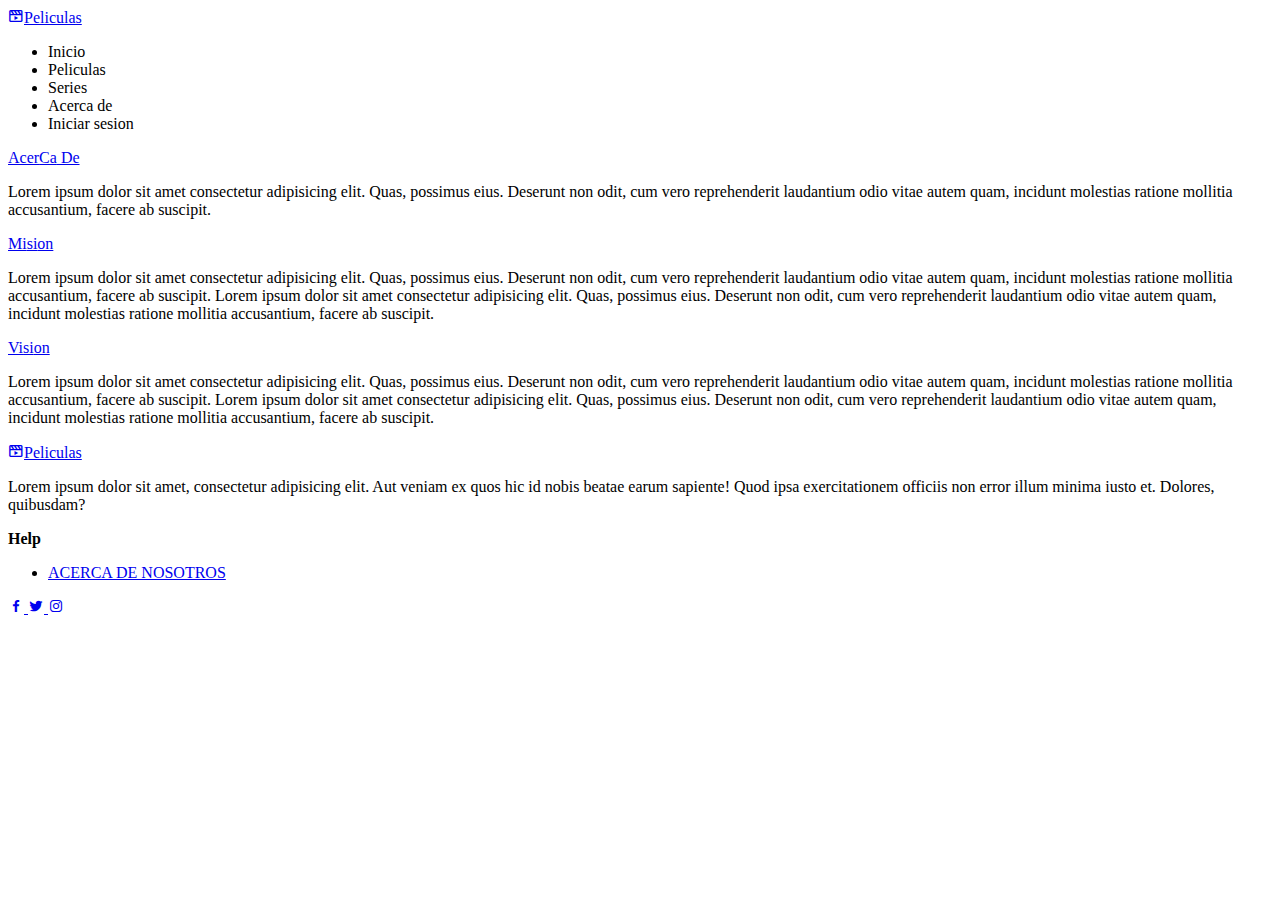
==== src/main/resources/templates/acercaDe.html @ 87432edc "Prueba" ====
<!DOCTYPE html>
<html lang="en" xmlns:th="http://www.thymeleaf.org" xmlns="http://www.w3.org/1999/xhtml">

<head>
    <meta charset="UTF-8">
    <meta http-equiv="X-UA-Compatible" content="IE=edge">
    <meta name="viewport" content="width=device-width, initial-scale=1.0">
    <title>
        Peliculas
    </title>
    <!-- GOOGLE FONTS -->
    <link rel="preconnect" href="https://fonts.gstatic.com">
    <link href="https://fonts.googleapis.com/css2?family=Cairo:wght@200;300;400;600;700;900&display=swap"
        rel="stylesheet">
    <!-- OWL CAROUSEL -->
    <link rel="stylesheet" href="https://cdnjs.cloudflare.com/ajax/libs/OwlCarousel2/2.3.4/assets/owl.carousel.min.css"
        integrity="sha512-tS3S5qG0BlhnQROyJXvNjeEM4UpMXHrQfTGmbQ1gKmelCxlSEBUaxhRBj/EFTzpbP4RVSrpEikbmdJobCvhE3g=="
        crossorigin="anonymous" />
    <!-- BOX ICONS -->
    <link href='https://unpkg.com/boxicons@2.0.7/css/boxicons.min.css' rel='stylesheet'>
    <!-- APP CSS -->
    <link rel="stylesheet" href="./css/grid.css">
    <link rel="stylesheet" href="./css/app.css">
    <link rel="stylesheet" href="./css/acercaDe.css">
</head>

<body>

    <!-- NAV -->
    <div class="nav-wrapper">
        <div class="container">
            <div class="nav">
                <a href="./index.html" class="logo">
                    <i class='bx bx-movie-play bx-tada main-color'></i>Pe<span class="main-color">lic</span>ulas
                </a>
                <ul class="nav-menu" id="nav-menu">
                    <li><a th:href="@{/}">Inicio</a></li>
                    <li><a th:href="@{/Peliculas}">Peliculas</a></li>
                    <li><a th:href="@{/series}">Series</a></li>
                    <li><a th:href="@{/acercaDe}">Acerca de</a></li>
                    <li>
                        <a th:href="@{/main}" class="btn btn-hover">
                            <span>Iniciar sesion</span>
                        </a>
                    </li>
                </ul>
                <!-- MOBILE MENU TOGGLE -->
                <div class="hamburger-menu" id="hamburger-menu">
                    <div class="hamburger"></div>
                </div>
            </div>
        </div>
    </div>
    <!-- END NAV -->
    <div>
        <div class="row">
            <div class="col-3 col-md-6 col-sm-6">
                <div class="content">
                    <a href="#" class="logo">
                        </i>Acer<span class="main-color">Ca</span> De
                    </a>
                    <p>
                        Lorem ipsum dolor sit amet consectetur adipisicing elit. Quas, possimus eius. Deserunt
                        non odit, cum vero reprehenderit laudantium odio vitae autem quam, incidunt molestias
                        ratione mollitia accusantium, facere ab suscipit.</p>

                </div>
            </div>
            <div class="col-3 col-md-6 col-sm-6 col-left">
                <div class="content">
                    <a href="#" class="logo">
                        </i>Mi<span class="main-color">si</span>on
                    </a>
                    <p>Lorem ipsum dolor sit amet consectetur adipisicing elit. Quas, possimus eius. Deserunt
                        non odit, cum vero reprehenderit laudantium odio vitae autem quam, incidunt molestias
                        ratione mollitia accusantium, facere ab suscipit.
                        Lorem ipsum dolor sit amet consectetur adipisicing elit. Quas, possimus eius. Deserunt
                        non odit, cum vero reprehenderit laudantium odio vitae autem quam, incidunt molestias
                        ratione mollitia accusantium, facere ab suscipit.</p>
                </div>
            </div>
            <div class="col-3 col-md-6 col-sm-6">
                <div class="content">
                    <a href="#" class="logo">
                        </i>Vi<span class="main-color">si</span>on
                    </a>
                    <p>Lorem ipsum dolor sit amet consectetur adipisicing elit. Quas, possimus eius. Deserunt
                        non odit, cum vero reprehenderit laudantium odio vitae autem quam, incidunt molestias
                        ratione mollitia accusantium, facere ab suscipit.
                        Lorem ipsum dolor sit amet consectetur adipisicing elit. Quas, possimus eius. Deserunt
                        non odit, cum vero reprehenderit laudantium odio vitae autem quam, incidunt molestias
                        ratione mollitia accusantium, facere ab suscipit.</p>
                </div>
            </div>
        </div>
    </div>

    <!-- FOOTER SECTION -->
    <footer class="section">
        <div class="container">
            <div class="row">
                <div class="col-4 col-md-6 col-sm-12">
                    <div class="content">
                        <a href="#" class="logo">
                            <i class='bx bx-movie-play bx-tada main-color'></i>Pe<span class="main-color">lic</span>ulas
                        </a>
                        <p>
                            Lorem ipsum dolor sit amet, consectetur adipisicing elit. Aut veniam ex quos hic id nobis
                            beatae earum sapiente! Quod ipsa exercitationem officiis non error illum minima iusto et.
                            Dolores, quibusdam?
                        </p>
                    </div>
                </div>
                <div class="col-8 col-md-6 col-sm-12">
                    <div class="row">
                        <div class="col-3 col-md-6 col-sm-6">
                            <div class="content">
                                <p><b>Help</b></p>
                                <ul class="footer-menu">
                                    <li><a href="/acercaDe.html">ACERCA DE NOSOTROS</a></li>
                                </ul>
                            </div>
                        </div>
                        <div class="social-list">
                            <a href="#" class="social-item">
                                <i class="bx bxl-facebook"></i>
                            </a>
                            <a href="#" class="social-item">
                                <i class="bx bxl-twitter"></i>
                            </a>
                            <a href="#" class="social-item">
                                <i class="bx bxl-instagram"></i>
                            </a>
                        </div>
                    </div>
                </div>
            </div>
        </div>
    </footer>
    <!-- END FOOTER SECTION -->

</html>
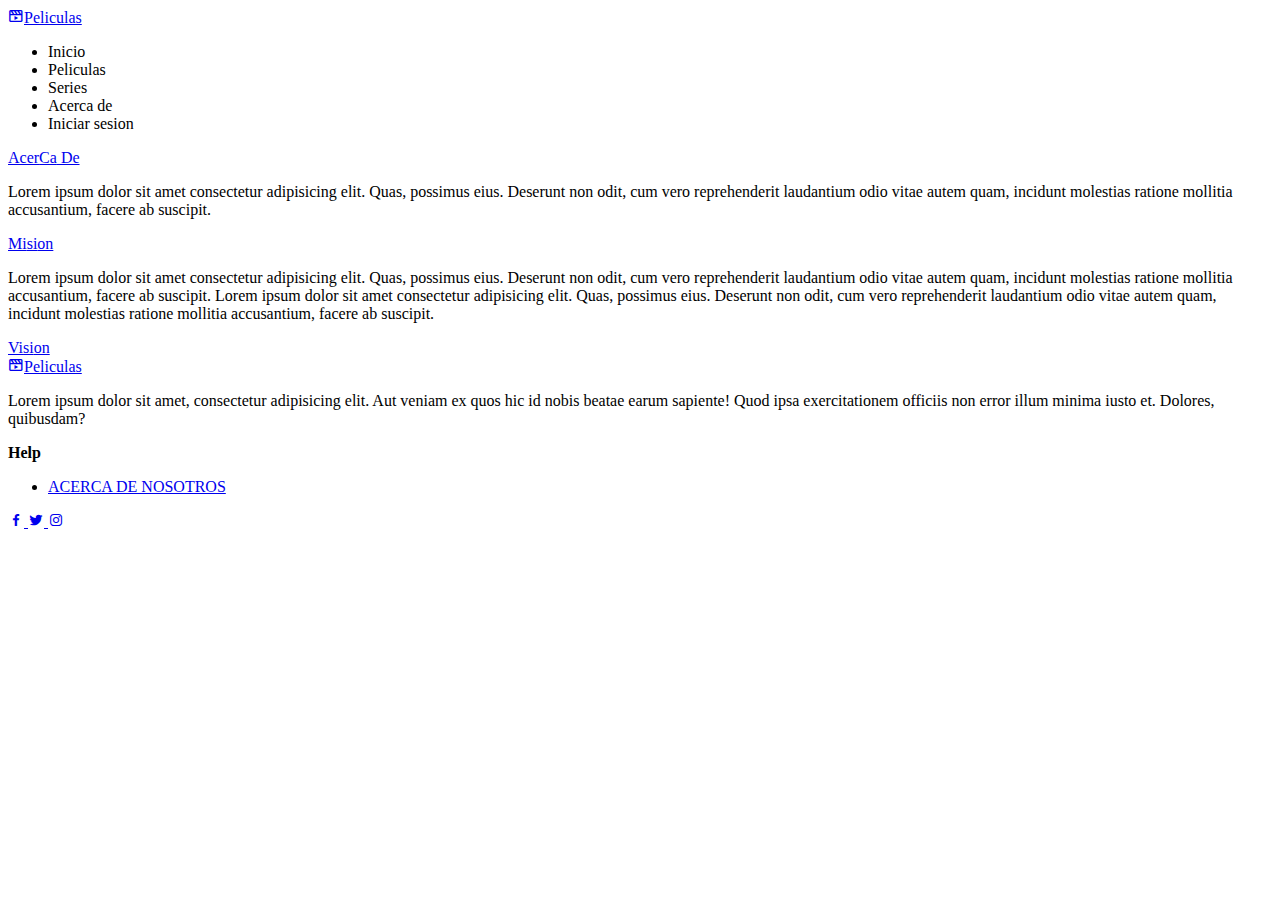
==== commit 58d53bb8: "PruebaGerakun" ====
--- a/src/main/resources/templates/acercaDe.html
+++ b/src/main/resources/templates/acercaDe.html
@@ -84,12 +84,7 @@
                     <a href="#" class="logo">
                         </i>Vi<span class="main-color">si</span>on
                     </a>
-                    <p>Lorem ipsum dolor sit amet consectetur adipisicing elit. Quas, possimus eius. Deserunt
-                        non odit, cum vero reprehenderit laudantium odio vitae autem quam, incidunt molestias
-                        ratione mollitia accusantium, facere ab suscipit.
-                        Lorem ipsum dolor sit amet consectetur adipisicing elit. Quas, possimus eius. Deserunt
-                        non odit, cum vero reprehenderit laudantium odio vitae autem quam, incidunt molestias
-                        ratione mollitia accusantium, facere ab suscipit.</p>
+                 
                 </div>
             </div>
         </div>
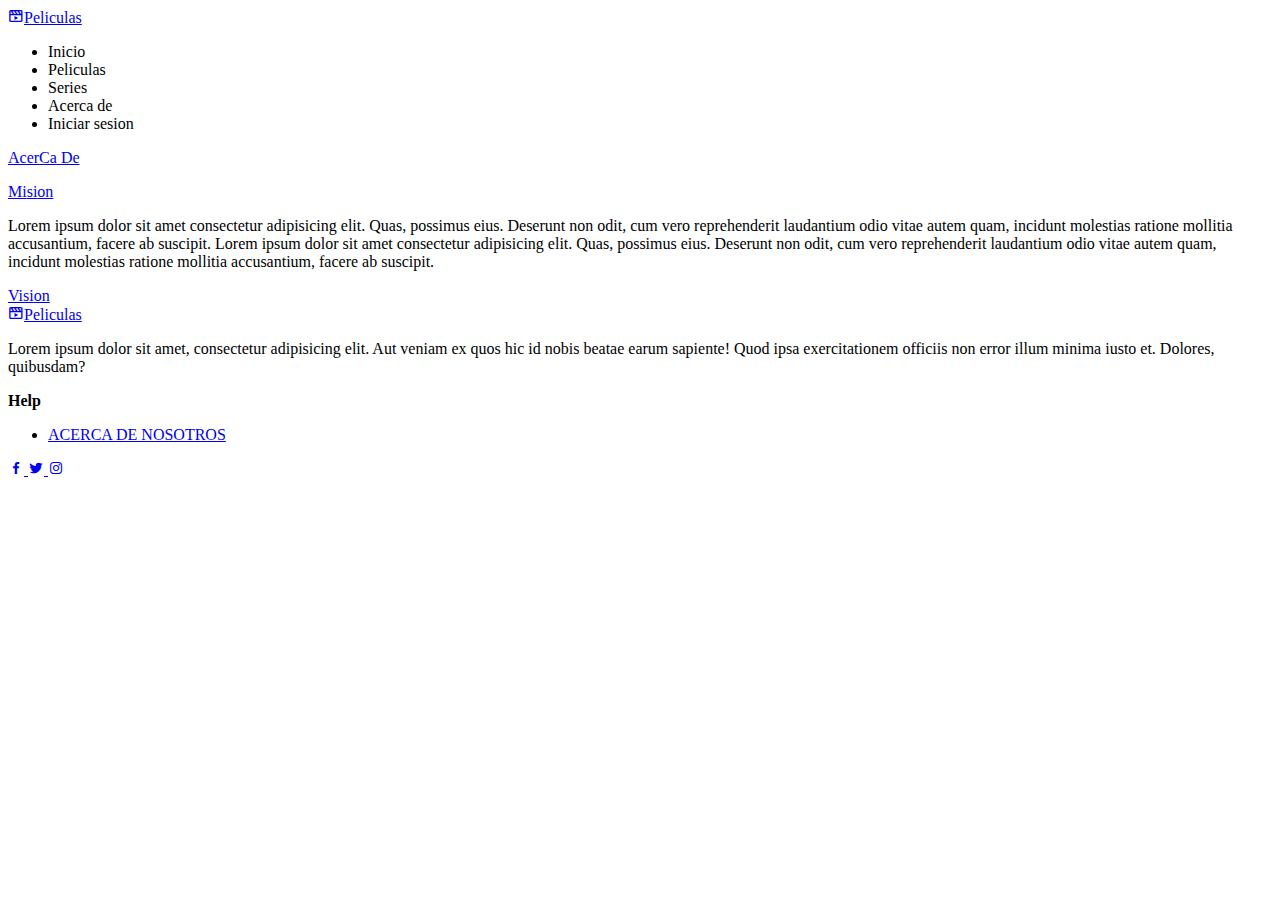
==== commit fe6a98cf: "GerakunDesde su rama" ====
--- a/src/main/resources/templates/acercaDe.html
+++ b/src/main/resources/templates/acercaDe.html
@@ -60,10 +60,7 @@
                         </i>Acer<span class="main-color">Ca</span> De
                     </a>
                     <p>
-                        Lorem ipsum dolor sit amet consectetur adipisicing elit. Quas, possimus eius. Deserunt
-                        non odit, cum vero reprehenderit laudantium odio vitae autem quam, incidunt molestias
-                        ratione mollitia accusantium, facere ab suscipit.</p>
-
+                    
                 </div>
             </div>
             <div class="col-3 col-md-6 col-sm-6 col-left">
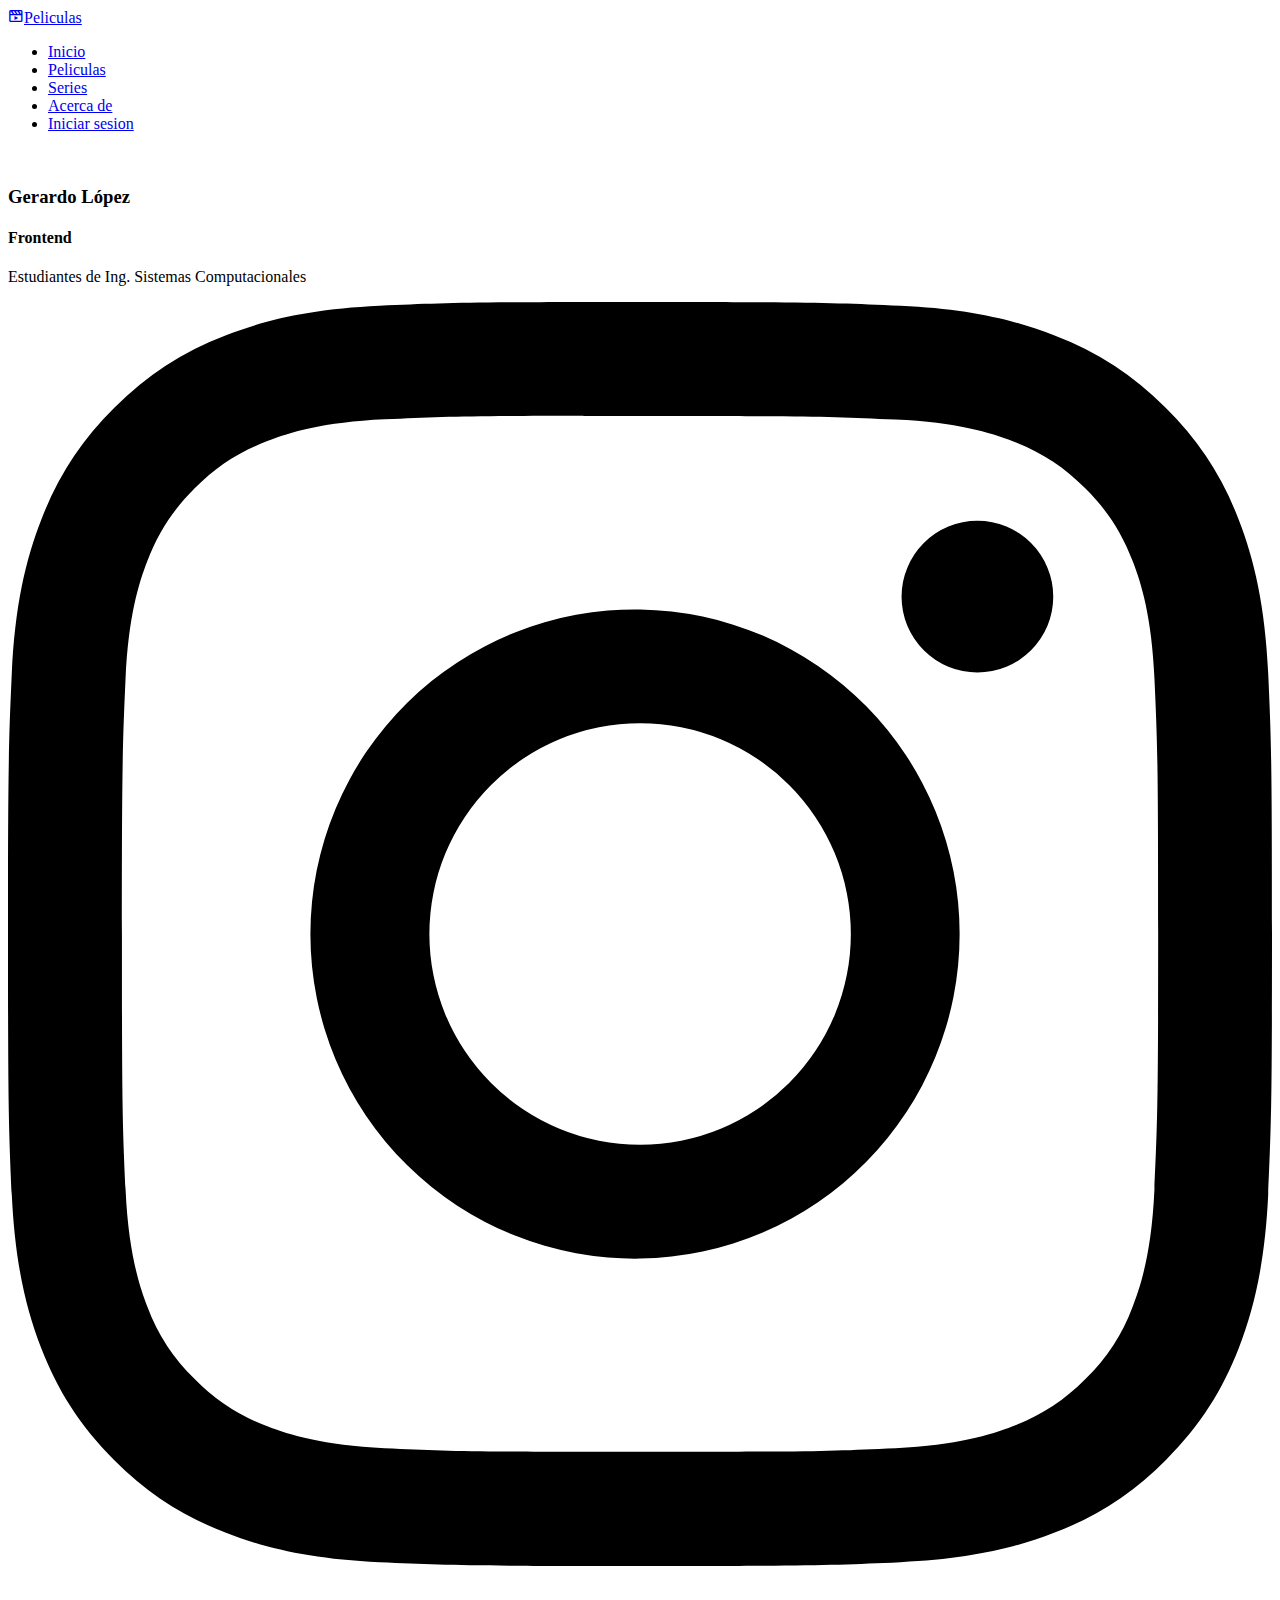
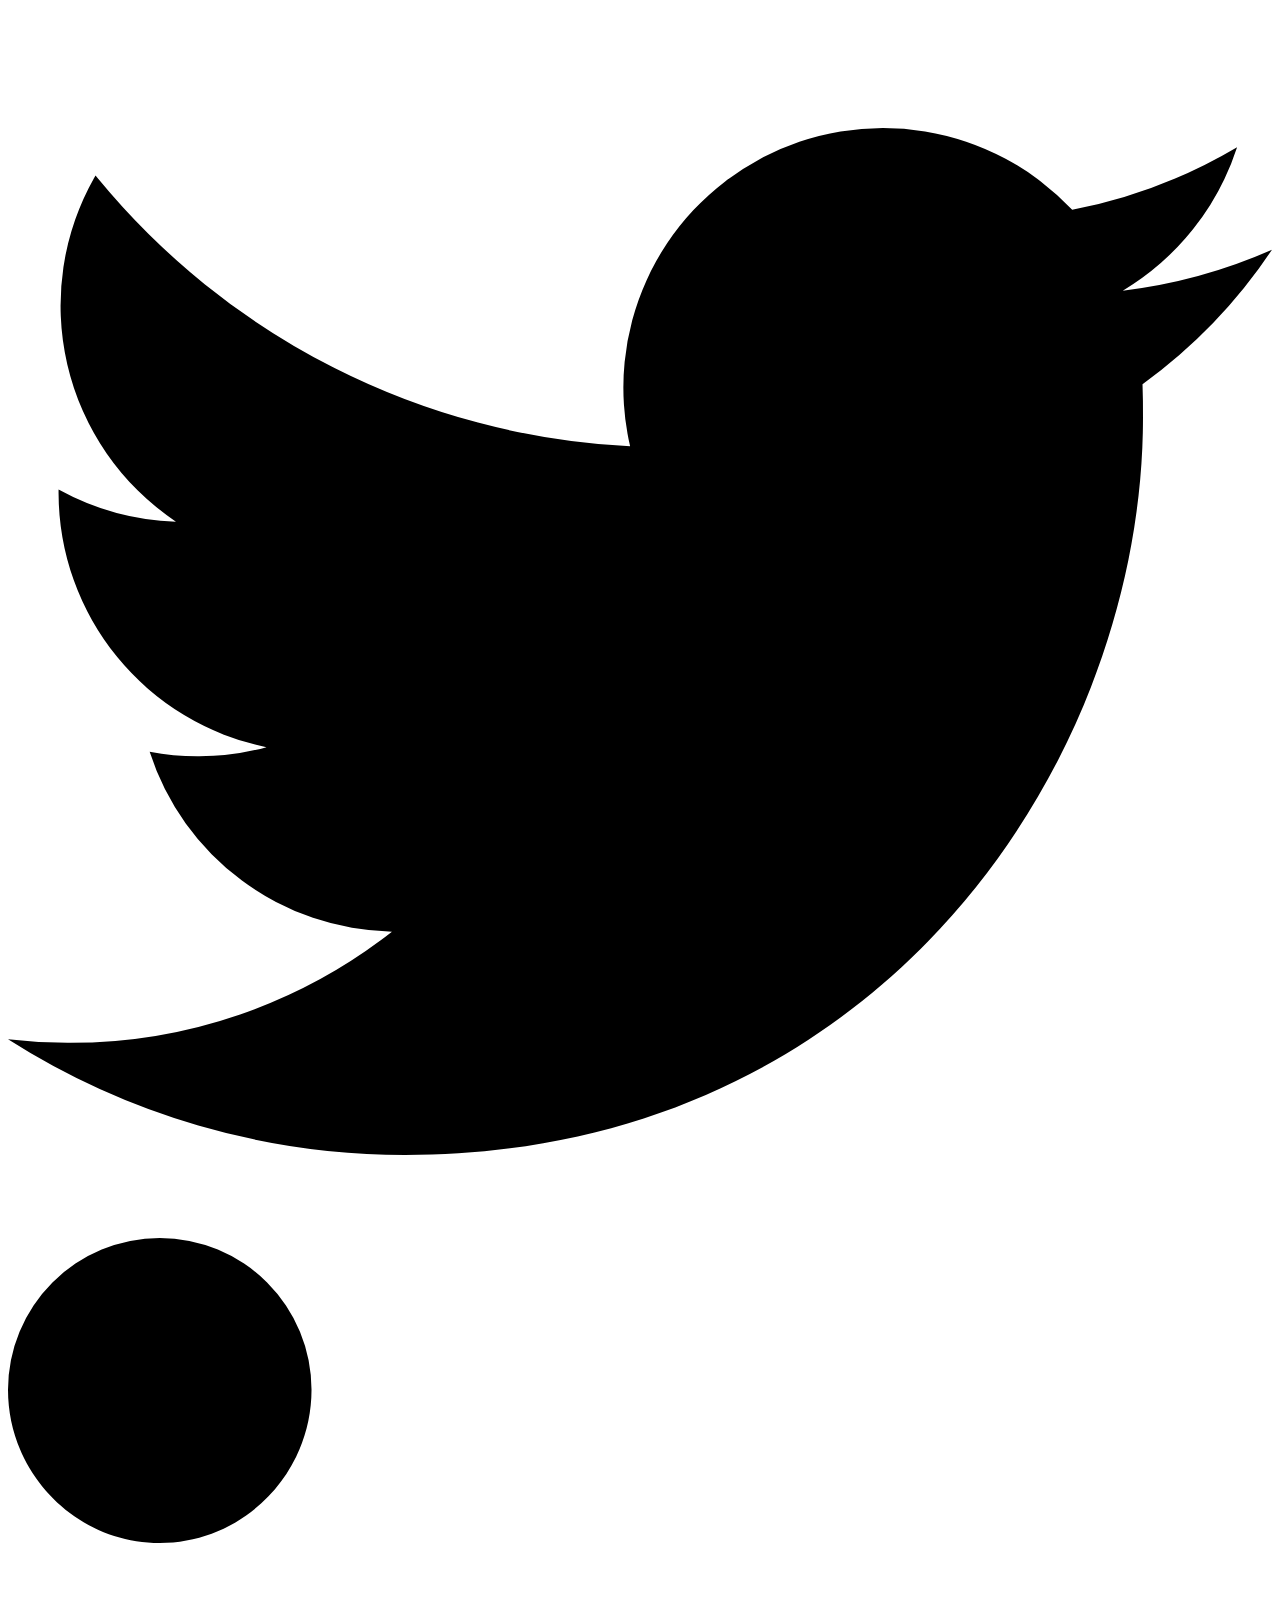
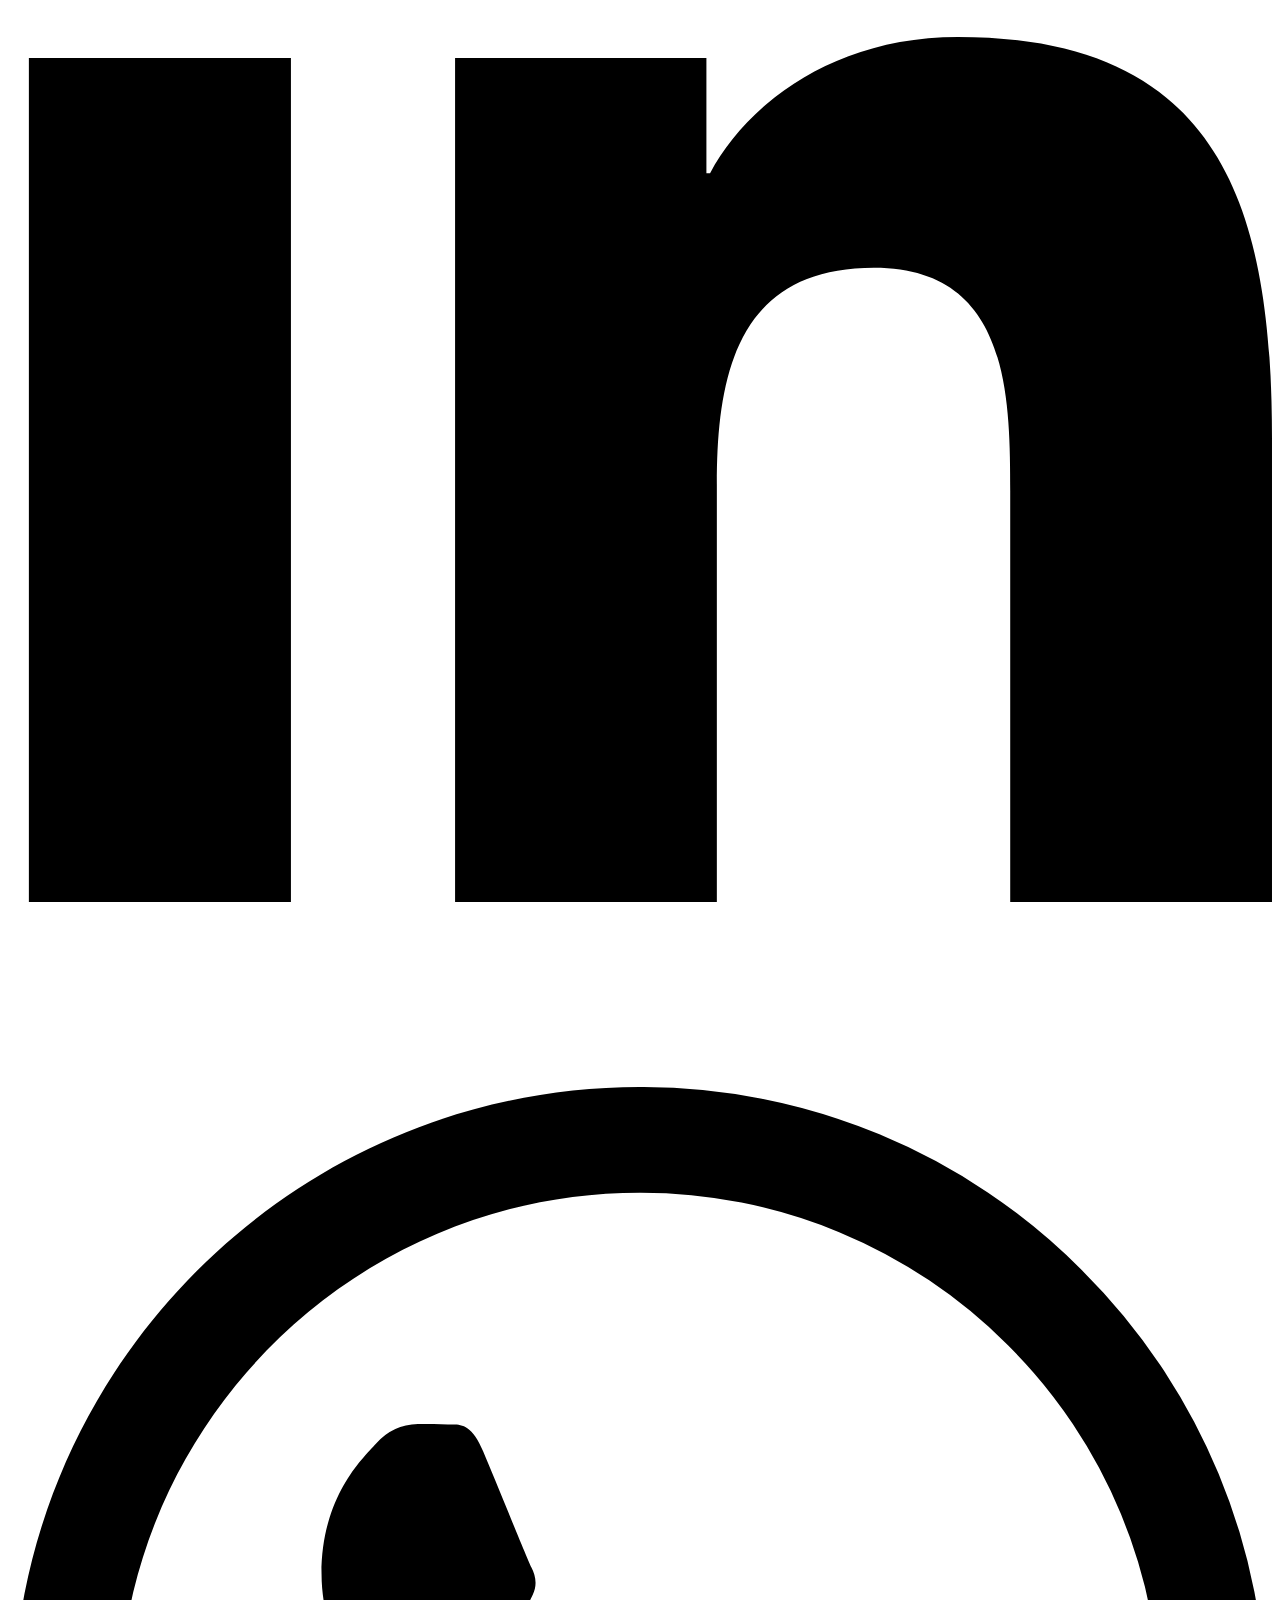
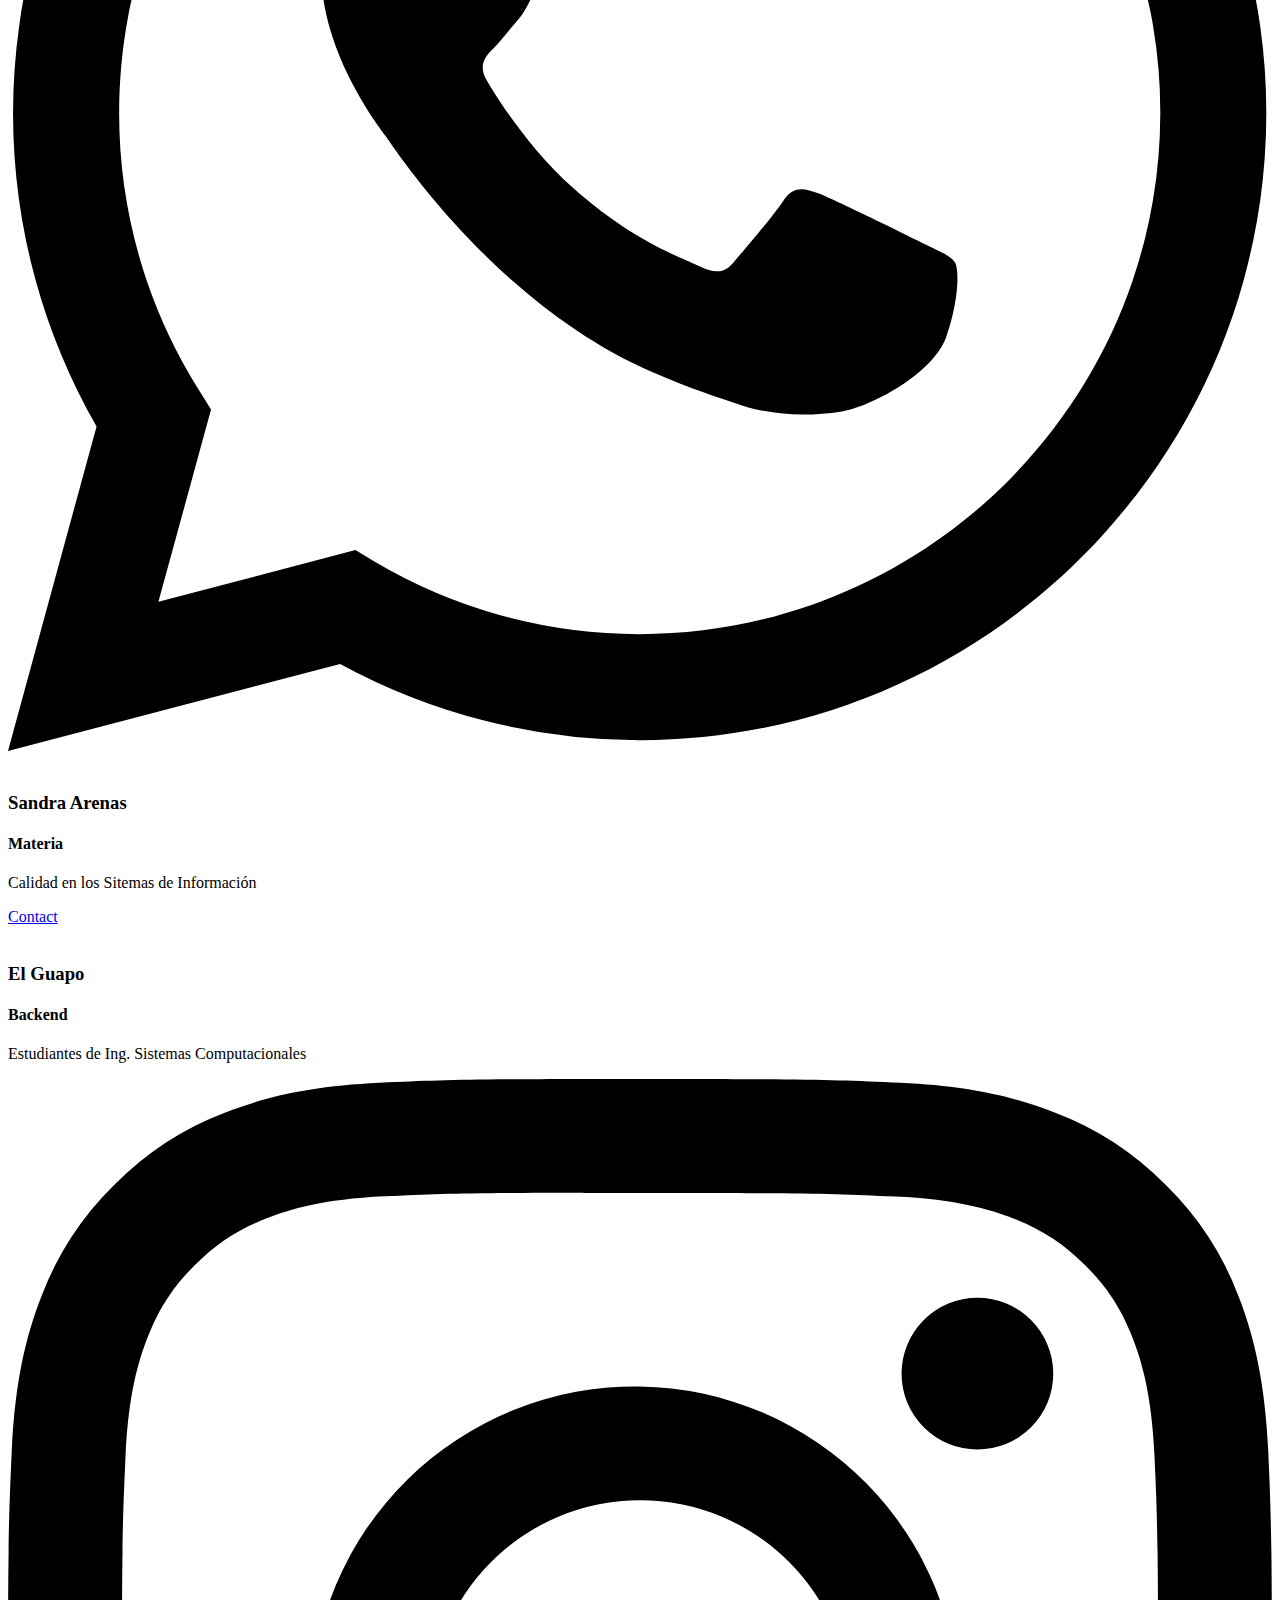
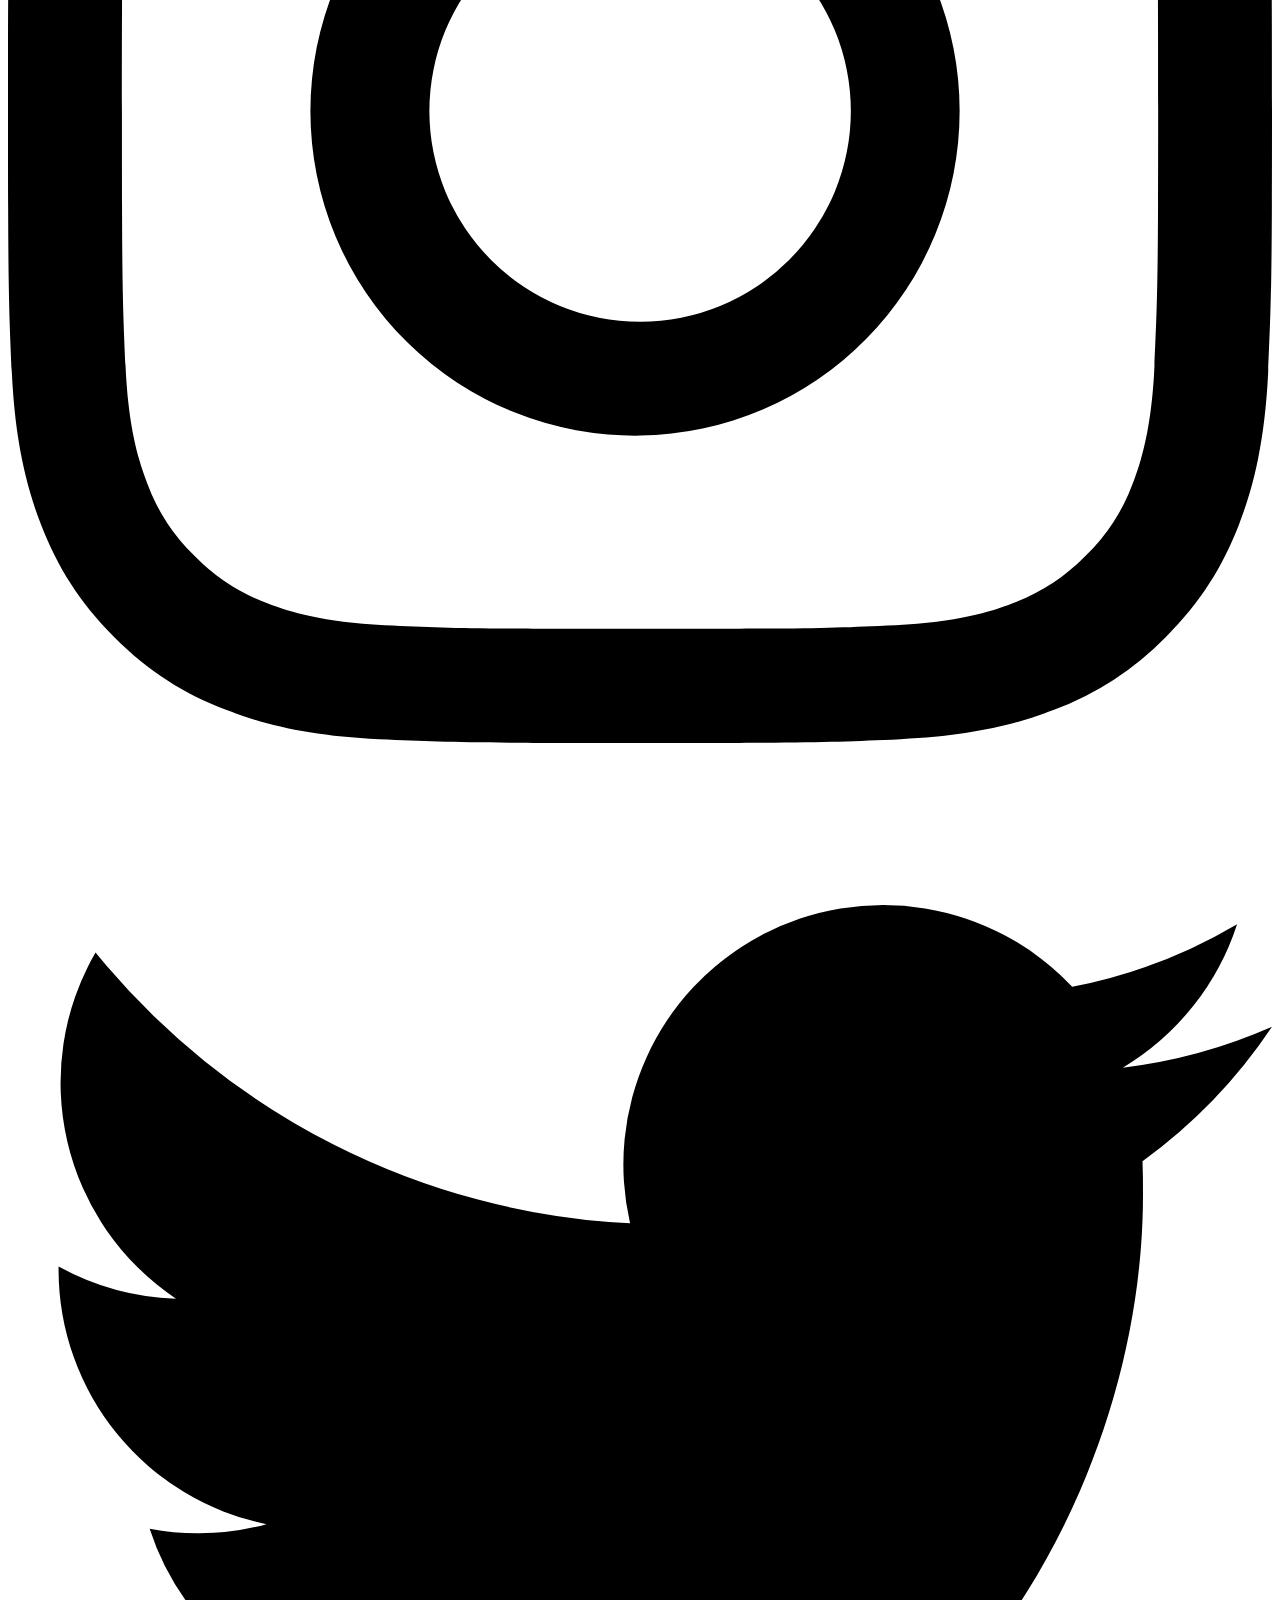
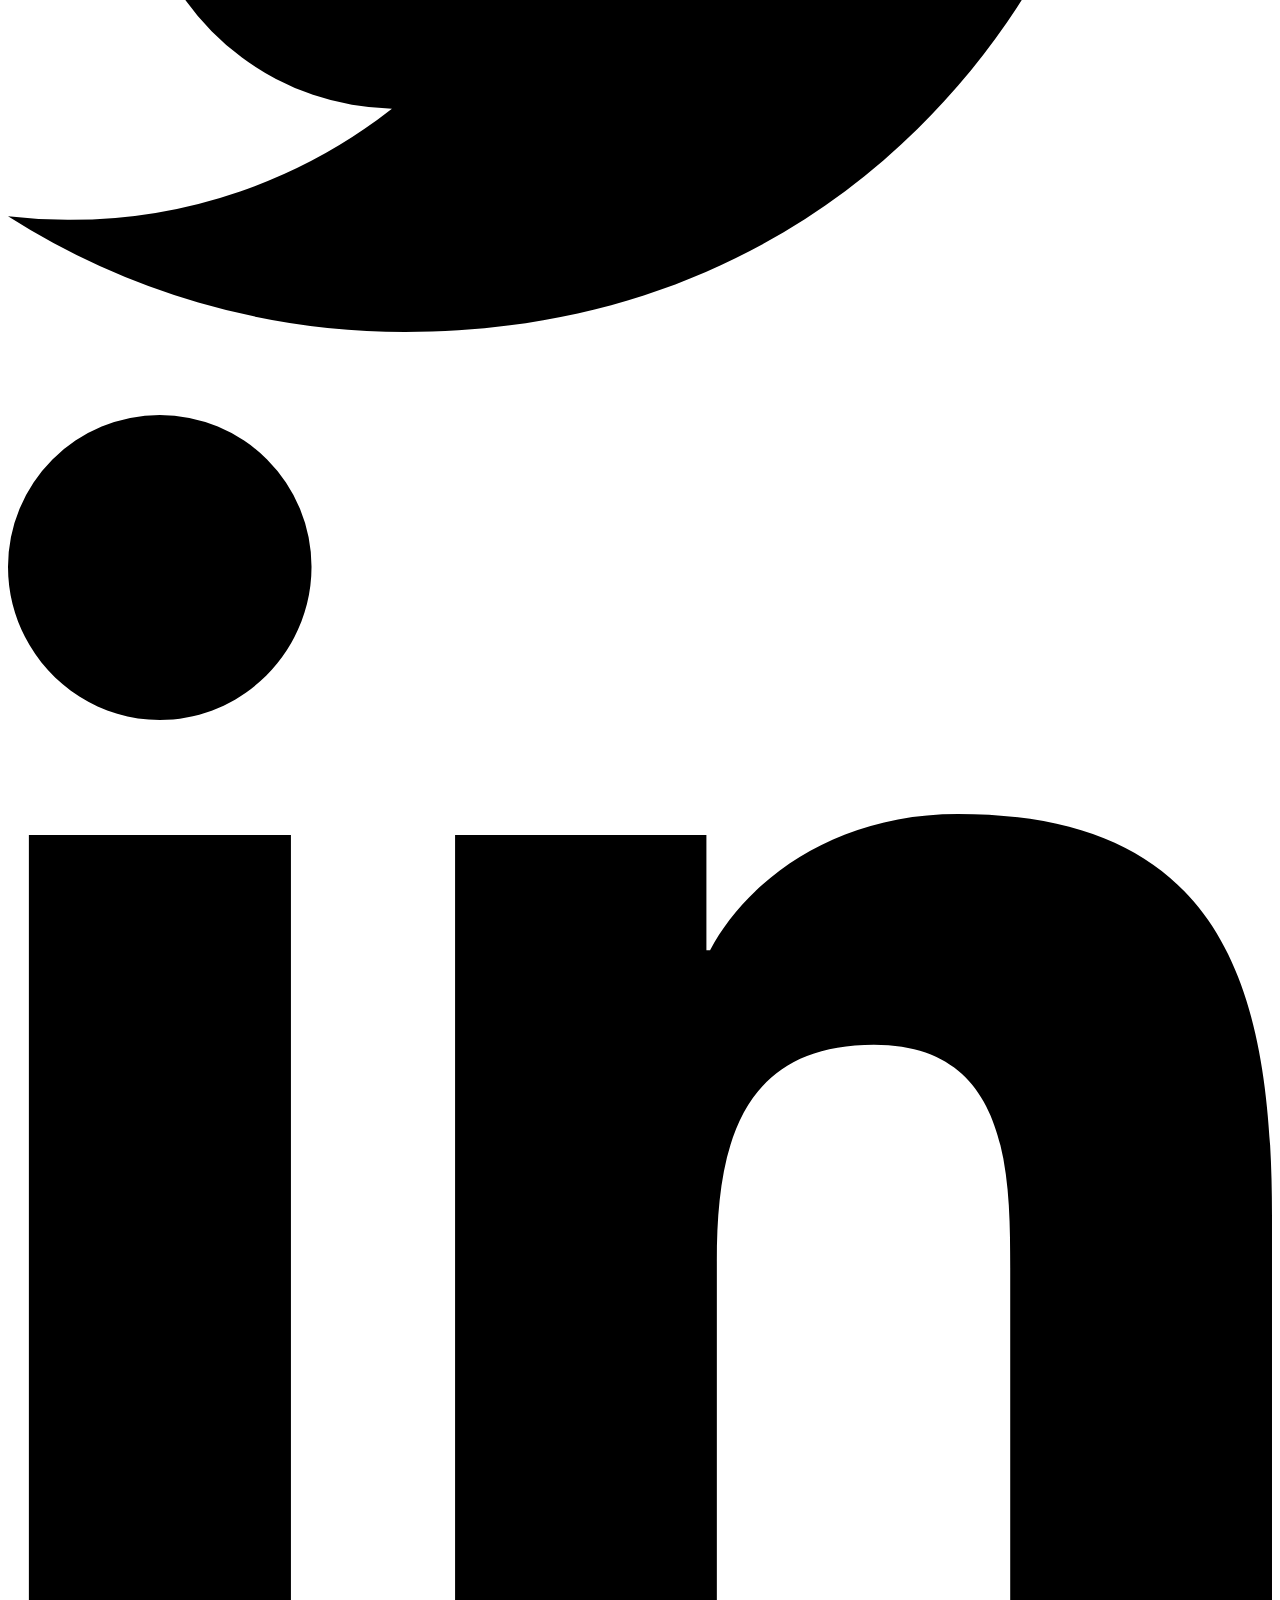
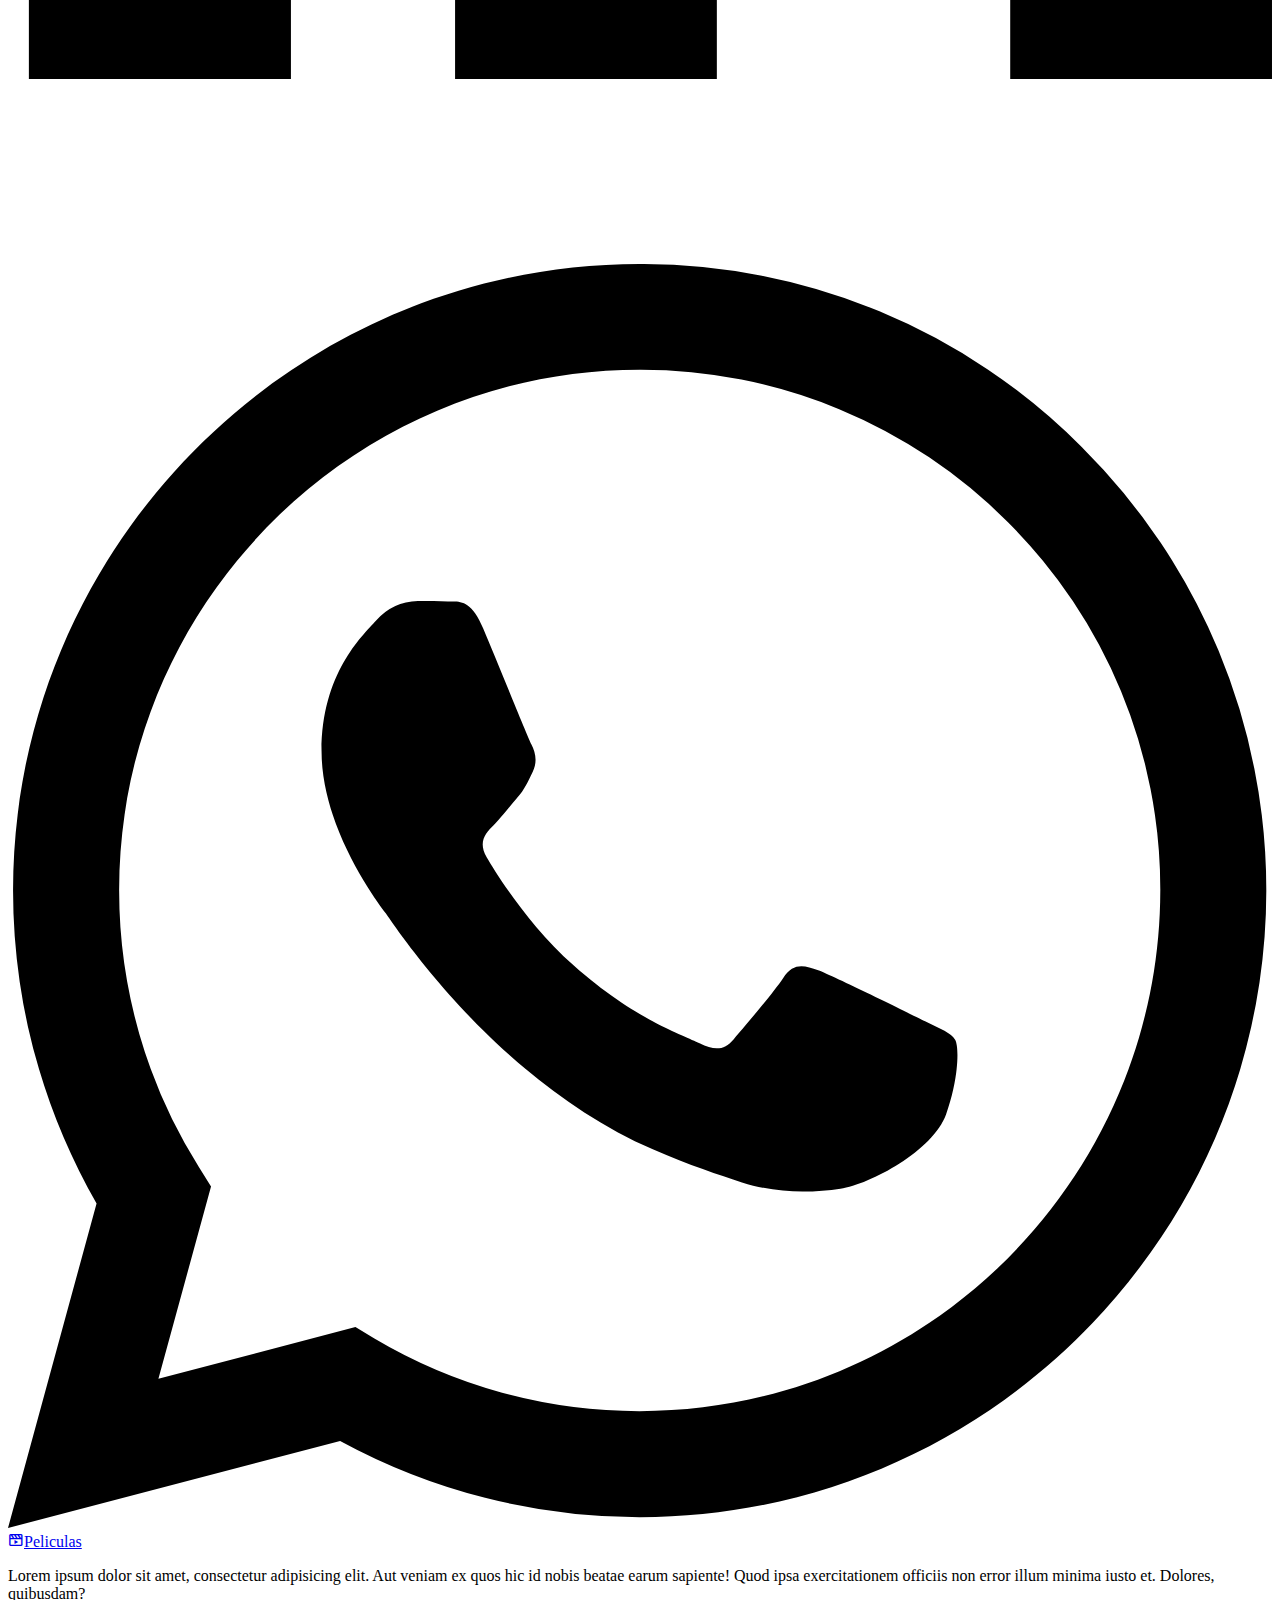
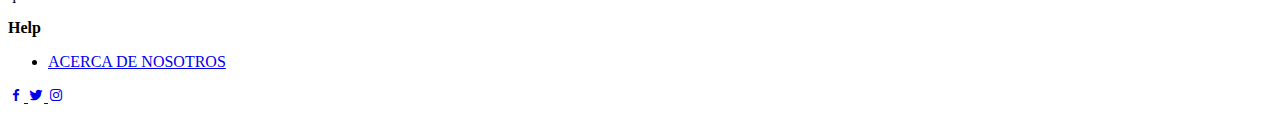
==== commit 70f2fe94: "Gerakun su rama" ====
--- a/src/main/resources/templates/acercaDe.html
+++ b/src/main/resources/templates/acercaDe.html
@@ -1,5 +1,5 @@
 <!DOCTYPE html>
-<html lang="en" xmlns:th="http://www.thymeleaf.org" xmlns="http://www.w3.org/1999/xhtml">
+<html lang="en">
 
 <head>
     <meta charset="UTF-8">
@@ -18,6 +18,7 @@
         crossorigin="anonymous" />
     <!-- BOX ICONS -->
     <link href='https://unpkg.com/boxicons@2.0.7/css/boxicons.min.css' rel='stylesheet'>
+    <link href="https://fonts.googleapis.com/css2?family=Baloo+2:wght@400;500;600;700;800&display=swap" rel="stylesheet">
     <!-- APP CSS -->
     <link rel="stylesheet" href="./css/grid.css">
     <link rel="stylesheet" href="./css/app.css">
@@ -34,12 +35,12 @@
                     <i class='bx bx-movie-play bx-tada main-color'></i>Pe<span class="main-color">lic</span>ulas
                 </a>
                 <ul class="nav-menu" id="nav-menu">
-                    <li><a th:href="@{/}">Inicio</a></li>
-                    <li><a th:href="@{/Peliculas}">Peliculas</a></li>
-                    <li><a th:href="@{/series}">Series</a></li>
-                    <li><a th:href="@{/acercaDe}">Acerca de</a></li>
+                    <li><a href="./index.html">Inicio</a></li>
+                    <li><a href="./Peliculas.html">Peliculas</a></li>
+                    <li><a href="./series.html">Series</a></li>
+                    <li><a href="#">Acerca de</a></li>
                     <li>
-                        <a th:href="@{/main}" class="btn btn-hover">
+                        <a href="./main.html" class="btn btn-hover">
                             <span>Iniciar sesion</span>
                         </a>
                     </li>
@@ -51,41 +52,101 @@
             </div>
         </div>
     </div>
+
+    
     <!-- END NAV -->
-    <div>
+    
+
+    
+    <div >
         <div class="row">
-            <div class="col-3 col-md-6 col-sm-6">
-                <div class="content">
-                    <a href="#" class="logo">
-                        </i>Acer<span class="main-color">Ca</span> De
+            <div class="card">
+                <div class="head">
+                    <div class="circle"></div>
+                    <div class="img">
+                        <img src="./images/IMG_0007.JPG" alt="">
+                    </div>
+                </div>
+        
+                <div class="description">
+                    <h3>Gerardo López</h3>
+                    <h4>Frontend</h4>
+                    <p>Estudiantes de Ing. Sistemas Computacionales</p>
+                </div>
+        
+                <div class="cadd">
+                    <a class="socialContainer containerOne" href="#">
+                      <svg viewBox="0 0 16 16" class="socialSvg instagramSvg"> <path d="M8 0C5.829 0 5.556.01 4.703.048 3.85.088 3.269.222 2.76.42a3.917 3.917 0 0 0-1.417.923A3.927 3.927 0 0 0 .42 2.76C.222 3.268.087 3.85.048 4.7.01 5.555 0 5.827 0 8.001c0 2.172.01 2.444.048 3.297.04.852.174 1.433.372 1.942.205.526.478.972.923 1.417.444.445.89.719 1.416.923.51.198 1.09.333 1.942.372C5.555 15.99 5.827 16 8 16s2.444-.01 3.298-.048c.851-.04 1.434-.174 1.943-.372a3.916 3.916 0 0 0 1.416-.923c.445-.445.718-.891.923-1.417.197-.509.332-1.09.372-1.942C15.99 10.445 16 10.173 16 8s-.01-2.445-.048-3.299c-.04-.851-.175-1.433-.372-1.941a3.926 3.926 0 0 0-.923-1.417A3.911 3.911 0 0 0 13.24.42c-.51-.198-1.092-.333-1.943-.372C10.443.01 10.172 0 7.998 0h.003zm-.717 1.442h.718c2.136 0 2.389.007 3.232.046.78.035 1.204.166 1.486.275.373.145.64.319.92.599.28.28.453.546.598.92.11.281.24.705.275 1.485.039.843.047 1.096.047 3.231s-.008 2.389-.047 3.232c-.035.78-.166 1.203-.275 1.485a2.47 2.47 0 0 1-.599.919c-.28.28-.546.453-.92.598-.28.11-.704.24-1.485.276-.843.038-1.096.047-3.232.047s-2.39-.009-3.233-.047c-.78-.036-1.203-.166-1.485-.276a2.478 2.478 0 0 1-.92-.598 2.48 2.48 0 0 1-.6-.92c-.109-.281-.24-.705-.275-1.485-.038-.843-.046-1.096-.046-3.233 0-2.136.008-2.388.046-3.231.036-.78.166-1.204.276-1.486.145-.373.319-.64.599-.92.28-.28.546-.453.92-.598.282-.11.705-.24 1.485-.276.738-.034 1.024-.044 2.515-.045v.002zm4.988 1.328a.96.96 0 1 0 0 1.92.96.96 0 0 0 0-1.92zm-4.27 1.122a4.109 4.109 0 1 0 0 8.217 4.109 4.109 0 0 0 0-8.217zm0 1.441a2.667 2.667 0 1 1 0 5.334 2.667 2.667 0 0 1 0-5.334z"></path> </svg>
                     </a>
-                    <p>
                     
+                    <a class="socialContainer containerTwo" href="#">
+                      <svg viewBox="0 0 16 16" class="socialSvg twitterSvg"> <path d="M5.026 15c6.038 0 9.341-5.003 9.341-9.334 0-.14 0-.282-.006-.422A6.685 6.685 0 0 0 16 3.542a6.658 6.658 0 0 1-1.889.518 3.301 3.301 0 0 0 1.447-1.817 6.533 6.533 0 0 1-2.087.793A3.286 3.286 0 0 0 7.875 6.03a9.325 9.325 0 0 1-6.767-3.429 3.289 3.289 0 0 0 1.018 4.382A3.323 3.323 0 0 1 .64 6.575v.045a3.288 3.288 0 0 0 2.632 3.218 3.203 3.203 0 0 1-.865.115 3.23 3.23 0 0 1-.614-.057 3.283 3.283 0 0 0 3.067 2.277A6.588 6.588 0 0 1 .78 13.58a6.32 6.32 0 0 1-.78-.045A9.344 9.344 0 0 0 5.026 15z"></path> </svg>              </a>
+                      
+                    <a class="socialContainer containerThree" href="#">
+                      <svg viewBox="0 0 448 512" class="socialSvg linkdinSvg"><path d="M100.28 448H7.4V148.9h92.88zM53.79 108.1C24.09 108.1 0 83.5 0 53.8a53.79 53.79 0 0 1 107.58 0c0 29.7-24.1 54.3-53.79 54.3zM447.9 448h-92.68V302.4c0-34.7-.7-79.2-48.29-79.2-48.29 0-55.69 37.7-55.69 76.7V448h-92.78V148.9h89.08v40.8h1.3c12.4-23.5 42.69-48.3 87.88-48.3 94 0 111.28 61.9 111.28 142.3V448z"></path></svg>
+                    </a>
+                    
+                    <a class="socialContainer containerFour" href="#">
+                      <svg viewBox="0 0 16 16" class="socialSvg whatsappSvg"> <path d="M13.601 2.326A7.854 7.854 0 0 0 7.994 0C3.627 0 .068 3.558.064 7.926c0 1.399.366 2.76 1.057 3.965L0 16l4.204-1.102a7.933 7.933 0 0 0 3.79.965h.004c4.368 0 7.926-3.558 7.93-7.93A7.898 7.898 0 0 0 13.6 2.326zM7.994 14.521a6.573 6.573 0 0 1-3.356-.92l-.24-.144-2.494.654.666-2.433-.156-.251a6.56 6.56 0 0 1-1.007-3.505c0-3.626 2.957-6.584 6.591-6.584a6.56 6.56 0 0 1 4.66 1.931 6.557 6.557 0 0 1 1.928 4.66c-.004 3.639-2.961 6.592-6.592 6.592zm3.615-4.934c-.197-.099-1.17-.578-1.353-.646-.182-.065-.315-.099-.445.099-.133.197-.513.646-.627.775-.114.133-.232.148-.43.05-.197-.1-.836-.308-1.592-.985-.59-.525-.985-1.175-1.103-1.372-.114-.198-.011-.304.088-.403.087-.088.197-.232.296-.346.1-.114.133-.198.198-.33.065-.134.034-.248-.015-.347-.05-.099-.445-1.076-.612-1.47-.16-.389-.323-.335-.445-.34-.114-.007-.247-.007-.38-.007a.729.729 0 0 0-.529.247c-.182.198-.691.677-.691 1.654 0 .977.71 1.916.81 2.049.098.133 1.394 2.132 3.383 2.992.47.205.84.326 1.129.418.475.152.904.129 1.246.08.38-.058 1.171-.48 1.338-.943.164-.464.164-.86.114-.943-.049-.084-.182-.133-.38-.232z"></path> </svg>
+                    </a>
+                  </div> 
+            </div>
+        
+            <div class="card">
+                <div class="head">
+                    <div class="circle"></div>
+                    <div class="img">
+                        <img src="./images/materia.jpg" alt="">
+                    </div>
+                </div>
+        
+                <div class="description">
+                    <h3>Sandra Arenas</h3>
+                    <h4>Materia</h4>
+                    <p>Calidad en los Sitemas de Información</p>
+                </div>
+        
+                <div class="contact">
+                    <a href="#">Contact</a>
                 </div>
             </div>
-            <div class="col-3 col-md-6 col-sm-6 col-left">
-                <div class="content">
-                    <a href="#" class="logo">
-                        </i>Mi<span class="main-color">si</span>on
+        
+            <div class="card">
+                <div class="head">
+                    <div class="circle"></div>
+                    <div class="img">
+                        <img src="./images/Guapote.jpg" alt="">
+                    </div>
+                </div>
+        
+                <div class="description">
+                    <h3>El Guapo</h3>
+                    <h4>Backend</h4>
+                    <p>Estudiantes de Ing. Sistemas Computacionales</p>
+                </div>
+        
+                <div class="cadd">
+                    <a class="socialContainer containerOne" href="#">
+                      <svg viewBox="0 0 16 16" class="socialSvg instagramSvg"> <path d="M8 0C5.829 0 5.556.01 4.703.048 3.85.088 3.269.222 2.76.42a3.917 3.917 0 0 0-1.417.923A3.927 3.927 0 0 0 .42 2.76C.222 3.268.087 3.85.048 4.7.01 5.555 0 5.827 0 8.001c0 2.172.01 2.444.048 3.297.04.852.174 1.433.372 1.942.205.526.478.972.923 1.417.444.445.89.719 1.416.923.51.198 1.09.333 1.942.372C5.555 15.99 5.827 16 8 16s2.444-.01 3.298-.048c.851-.04 1.434-.174 1.943-.372a3.916 3.916 0 0 0 1.416-.923c.445-.445.718-.891.923-1.417.197-.509.332-1.09.372-1.942C15.99 10.445 16 10.173 16 8s-.01-2.445-.048-3.299c-.04-.851-.175-1.433-.372-1.941a3.926 3.926 0 0 0-.923-1.417A3.911 3.911 0 0 0 13.24.42c-.51-.198-1.092-.333-1.943-.372C10.443.01 10.172 0 7.998 0h.003zm-.717 1.442h.718c2.136 0 2.389.007 3.232.046.78.035 1.204.166 1.486.275.373.145.64.319.92.599.28.28.453.546.598.92.11.281.24.705.275 1.485.039.843.047 1.096.047 3.231s-.008 2.389-.047 3.232c-.035.78-.166 1.203-.275 1.485a2.47 2.47 0 0 1-.599.919c-.28.28-.546.453-.92.598-.28.11-.704.24-1.485.276-.843.038-1.096.047-3.232.047s-2.39-.009-3.233-.047c-.78-.036-1.203-.166-1.485-.276a2.478 2.478 0 0 1-.92-.598 2.48 2.48 0 0 1-.6-.92c-.109-.281-.24-.705-.275-1.485-.038-.843-.046-1.096-.046-3.233 0-2.136.008-2.388.046-3.231.036-.78.166-1.204.276-1.486.145-.373.319-.64.599-.92.28-.28.546-.453.92-.598.282-.11.705-.24 1.485-.276.738-.034 1.024-.044 2.515-.045v.002zm4.988 1.328a.96.96 0 1 0 0 1.92.96.96 0 0 0 0-1.92zm-4.27 1.122a4.109 4.109 0 1 0 0 8.217 4.109 4.109 0 0 0 0-8.217zm0 1.441a2.667 2.667 0 1 1 0 5.334 2.667 2.667 0 0 1 0-5.334z"></path> </svg>
                     </a>
-                    <p>Lorem ipsum dolor sit amet consectetur adipisicing elit. Quas, possimus eius. Deserunt
-                        non odit, cum vero reprehenderit laudantium odio vitae autem quam, incidunt molestias
-                        ratione mollitia accusantium, facere ab suscipit.
-                        Lorem ipsum dolor sit amet consectetur adipisicing elit. Quas, possimus eius. Deserunt
-                        non odit, cum vero reprehenderit laudantium odio vitae autem quam, incidunt molestias
-                        ratione mollitia accusantium, facere ab suscipit.</p>
-                </div>
-            </div>
-            <div class="col-3 col-md-6 col-sm-6">
-                <div class="content">
-                    <a href="#" class="logo">
-                        </i>Vi<span class="main-color">si</span>on
+                    
+                    <a class="socialContainer containerTwo" href="#">
+                      <svg viewBox="0 0 16 16" class="socialSvg twitterSvg"> <path d="M5.026 15c6.038 0 9.341-5.003 9.341-9.334 0-.14 0-.282-.006-.422A6.685 6.685 0 0 0 16 3.542a6.658 6.658 0 0 1-1.889.518 3.301 3.301 0 0 0 1.447-1.817 6.533 6.533 0 0 1-2.087.793A3.286 3.286 0 0 0 7.875 6.03a9.325 9.325 0 0 1-6.767-3.429 3.289 3.289 0 0 0 1.018 4.382A3.323 3.323 0 0 1 .64 6.575v.045a3.288 3.288 0 0 0 2.632 3.218 3.203 3.203 0 0 1-.865.115 3.23 3.23 0 0 1-.614-.057 3.283 3.283 0 0 0 3.067 2.277A6.588 6.588 0 0 1 .78 13.58a6.32 6.32 0 0 1-.78-.045A9.344 9.344 0 0 0 5.026 15z"></path> </svg>              </a>
+                      
+                    <a class="socialContainer containerThree" href="#">
+                      <svg viewBox="0 0 448 512" class="socialSvg linkdinSvg"><path d="M100.28 448H7.4V148.9h92.88zM53.79 108.1C24.09 108.1 0 83.5 0 53.8a53.79 53.79 0 0 1 107.58 0c0 29.7-24.1 54.3-53.79 54.3zM447.9 448h-92.68V302.4c0-34.7-.7-79.2-48.29-79.2-48.29 0-55.69 37.7-55.69 76.7V448h-92.78V148.9h89.08v40.8h1.3c12.4-23.5 42.69-48.3 87.88-48.3 94 0 111.28 61.9 111.28 142.3V448z"></path></svg>
                     </a>
-                 
-                </div>
+                    
+                    <a class="socialContainer containerFour" href="#">
+                      <svg viewBox="0 0 16 16" class="socialSvg whatsappSvg"> <path d="M13.601 2.326A7.854 7.854 0 0 0 7.994 0C3.627 0 .068 3.558.064 7.926c0 1.399.366 2.76 1.057 3.965L0 16l4.204-1.102a7.933 7.933 0 0 0 3.79.965h.004c4.368 0 7.926-3.558 7.93-7.93A7.898 7.898 0 0 0 13.6 2.326zM7.994 14.521a6.573 6.573 0 0 1-3.356-.92l-.24-.144-2.494.654.666-2.433-.156-.251a6.56 6.56 0 0 1-1.007-3.505c0-3.626 2.957-6.584 6.591-6.584a6.56 6.56 0 0 1 4.66 1.931 6.557 6.557 0 0 1 1.928 4.66c-.004 3.639-2.961 6.592-6.592 6.592zm3.615-4.934c-.197-.099-1.17-.578-1.353-.646-.182-.065-.315-.099-.445.099-.133.197-.513.646-.627.775-.114.133-.232.148-.43.05-.197-.1-.836-.308-1.592-.985-.59-.525-.985-1.175-1.103-1.372-.114-.198-.011-.304.088-.403.087-.088.197-.232.296-.346.1-.114.133-.198.198-.33.065-.134.034-.248-.015-.347-.05-.099-.445-1.076-.612-1.47-.16-.389-.323-.335-.445-.34-.114-.007-.247-.007-.38-.007a.729.729 0 0 0-.529.247c-.182.198-.691.677-.691 1.654 0 .977.71 1.916.81 2.049.098.133 1.394 2.132 3.383 2.992.47.205.84.326 1.129.418.475.152.904.129 1.246.08.38-.058 1.171-.48 1.338-.943.164-.464.164-.86.114-.943-.049-.084-.182-.133-.38-.232z"></path> </svg>
+                    </a>
+                  </div> 
             </div>
         </div>
     </div>
+    
+    
+
 
     <!-- FOOTER SECTION -->
     <footer class="section">
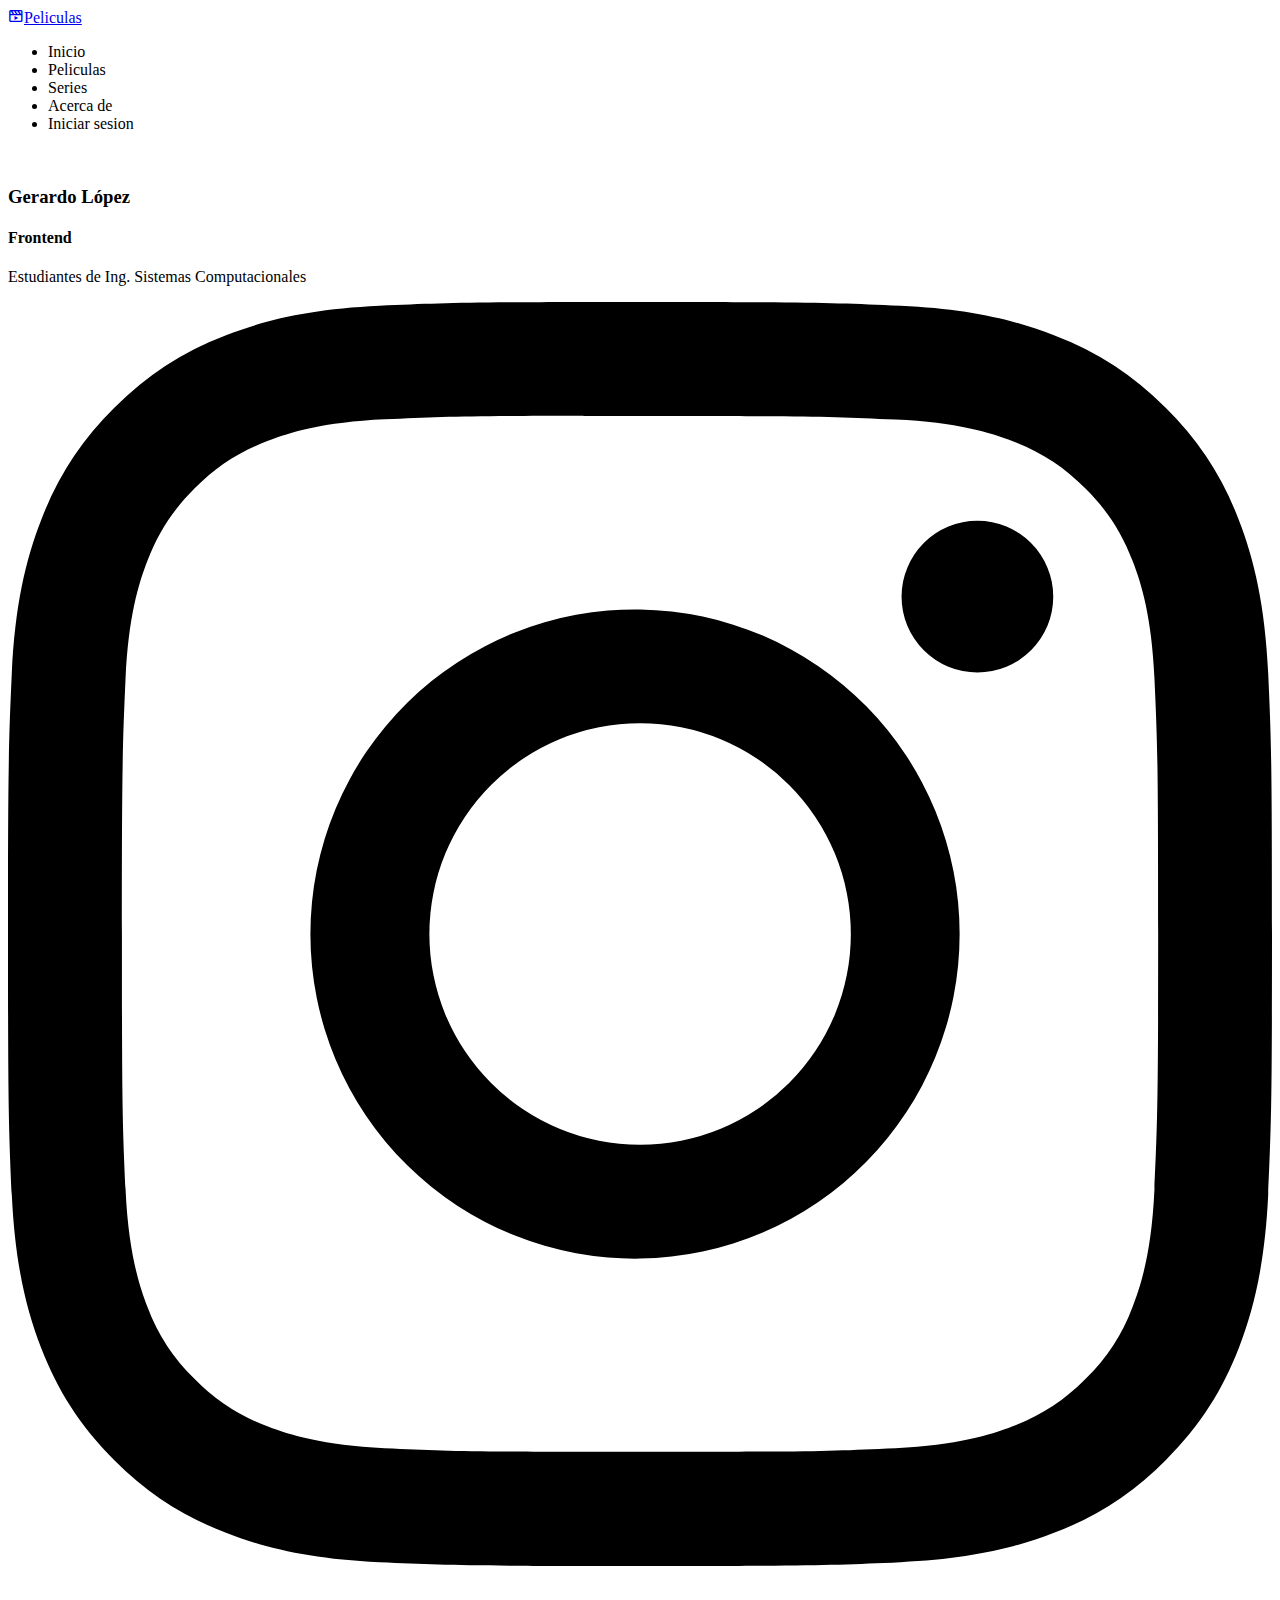
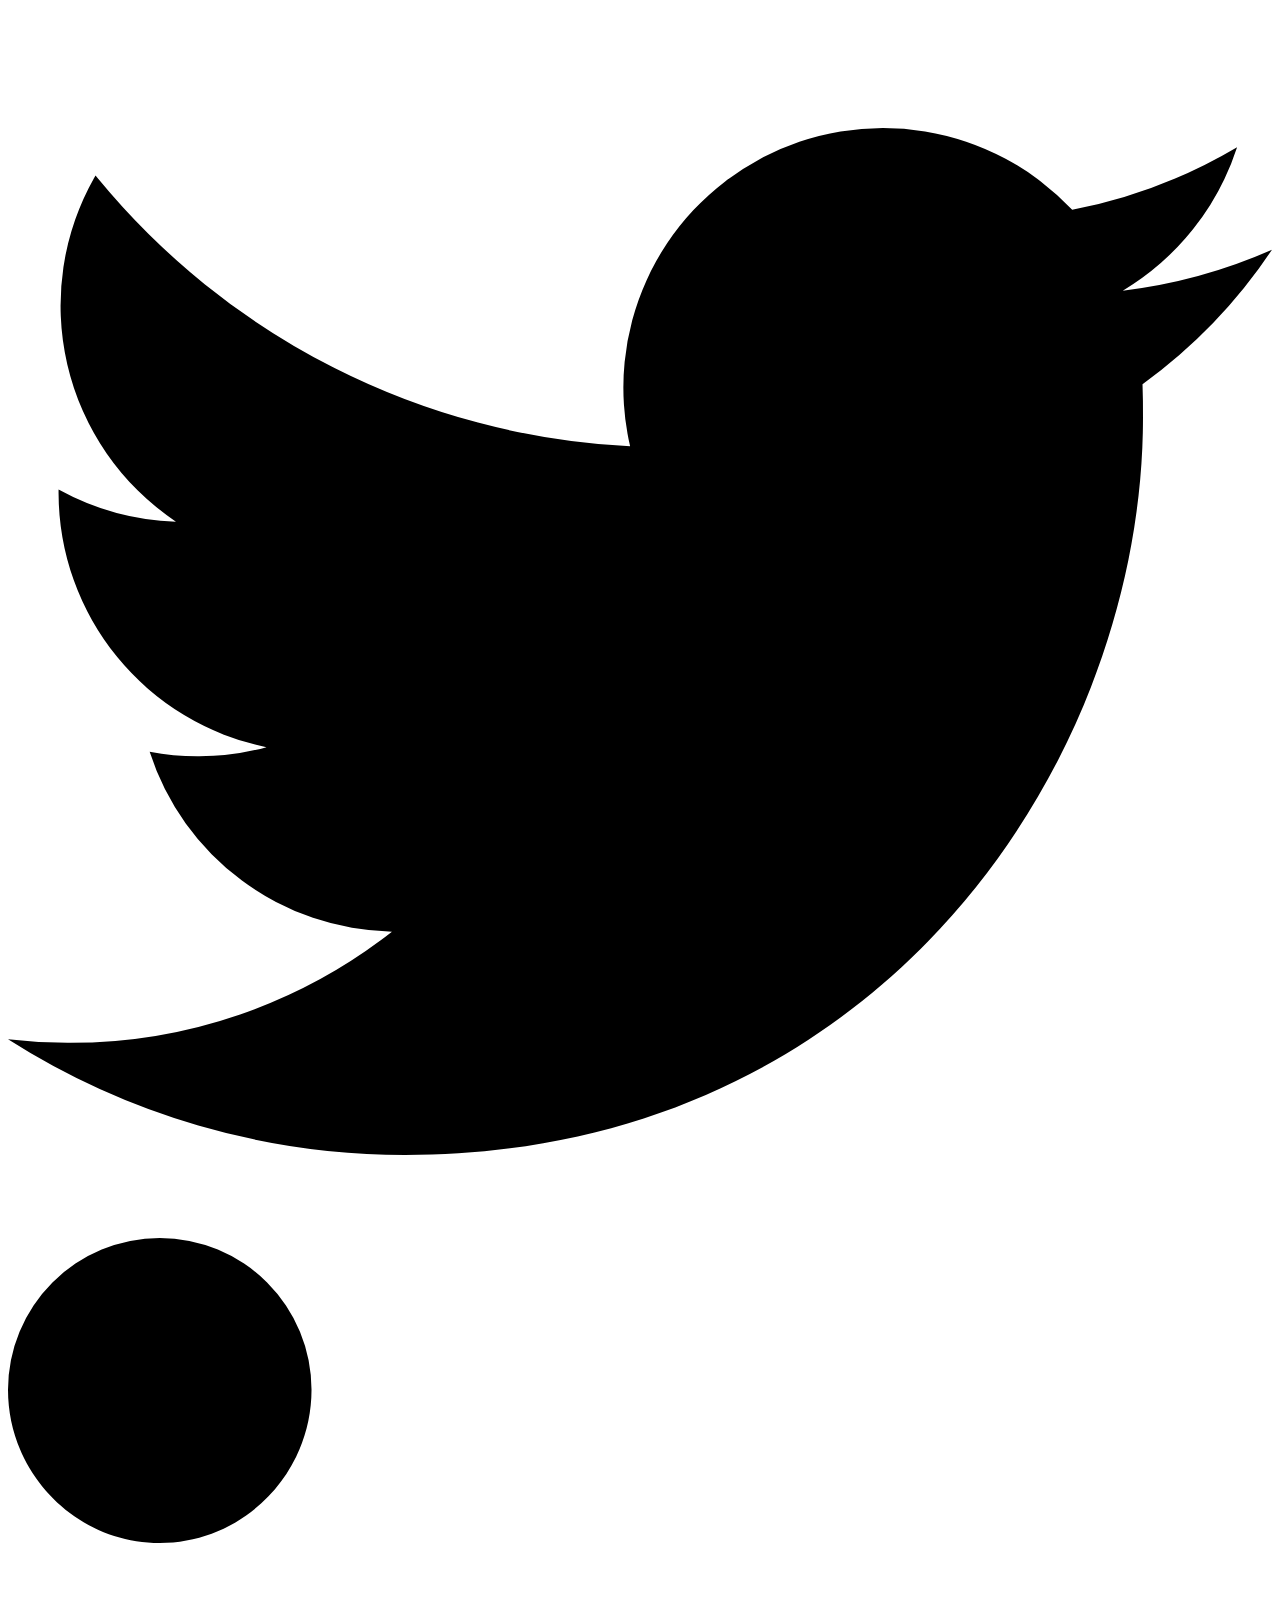
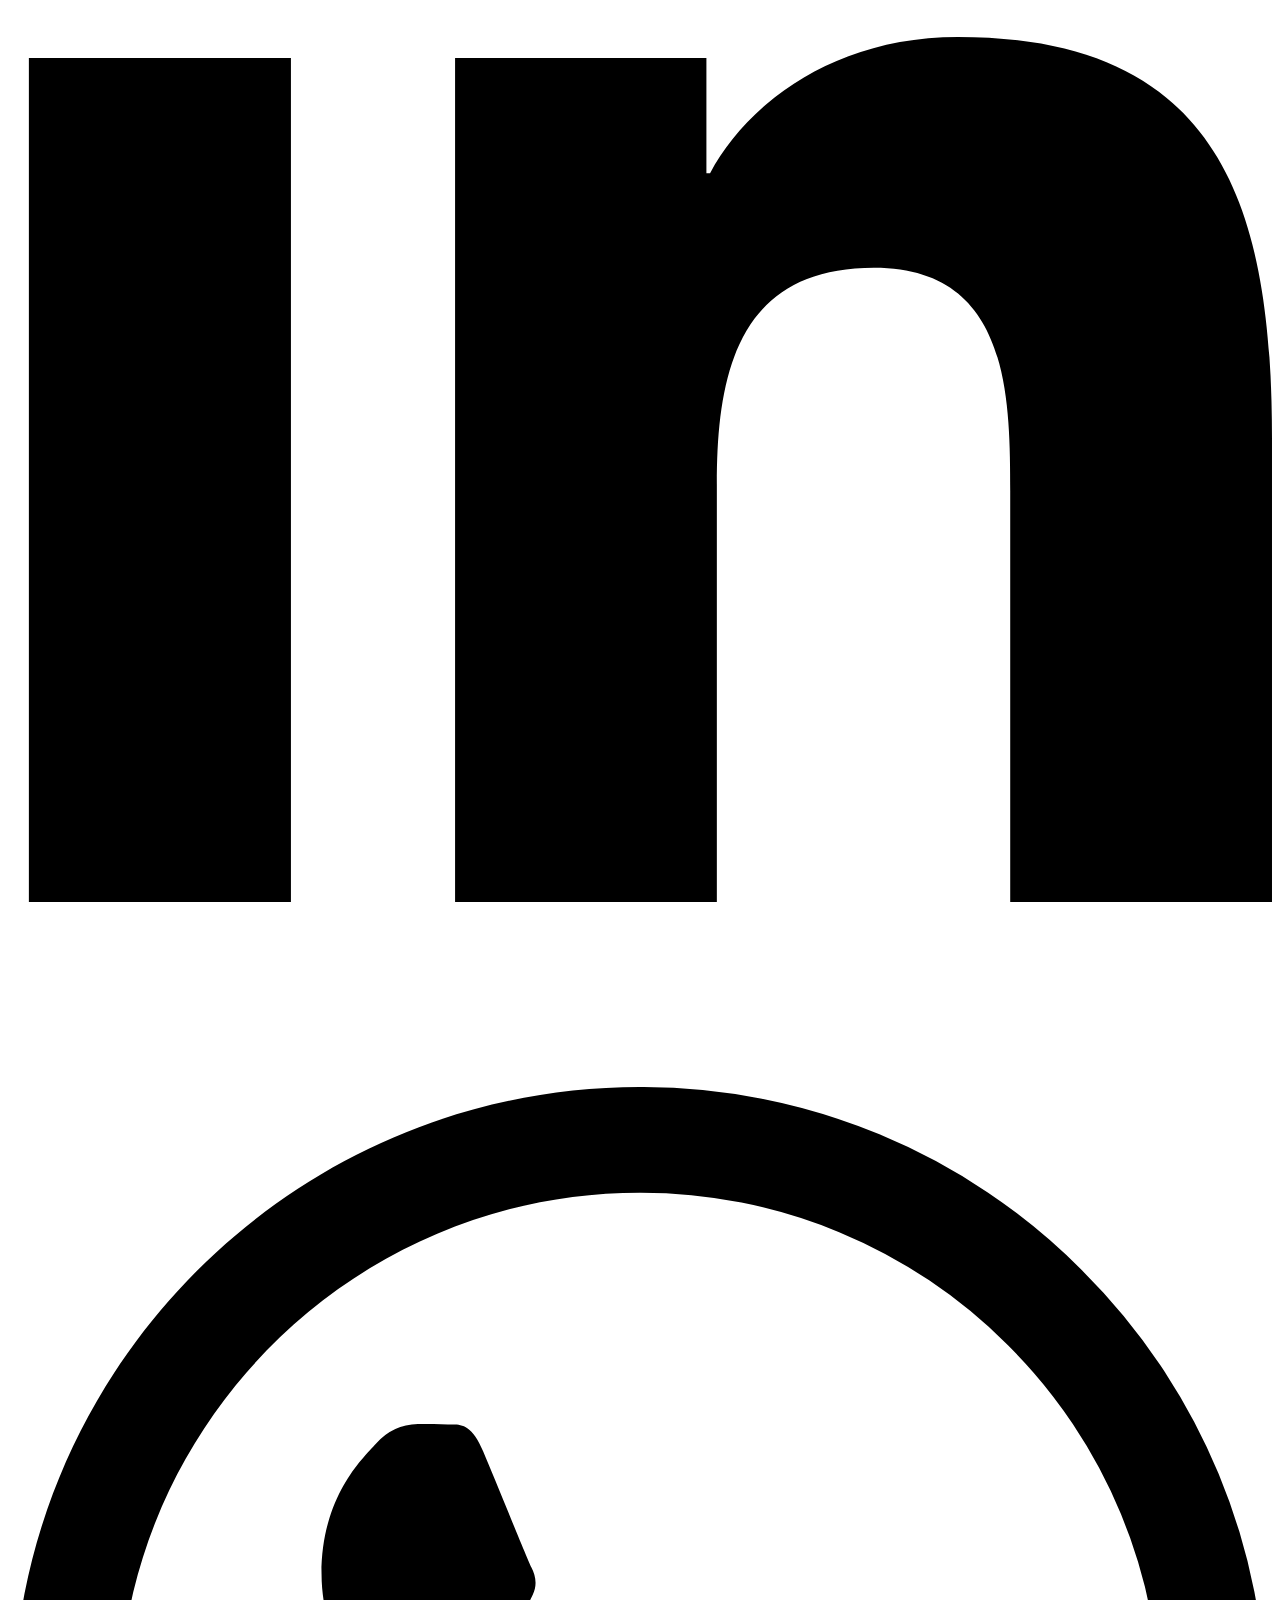
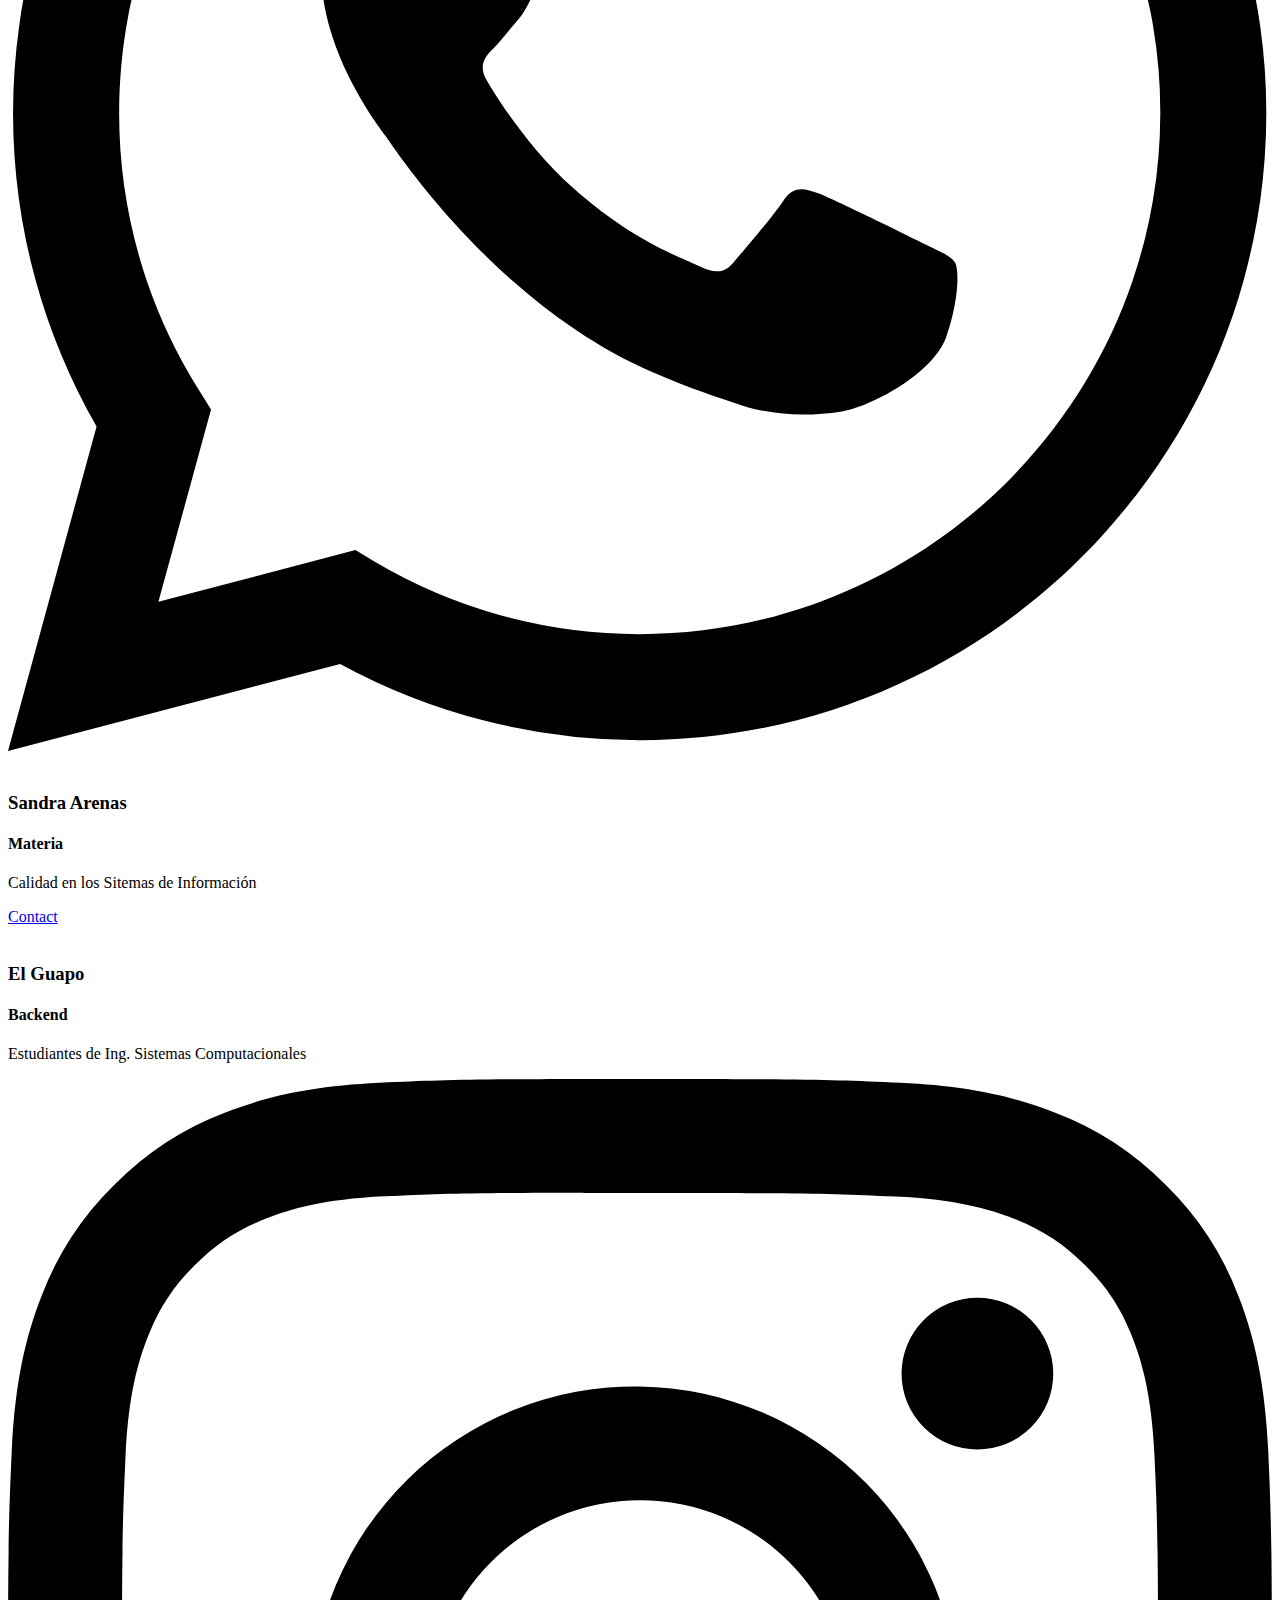
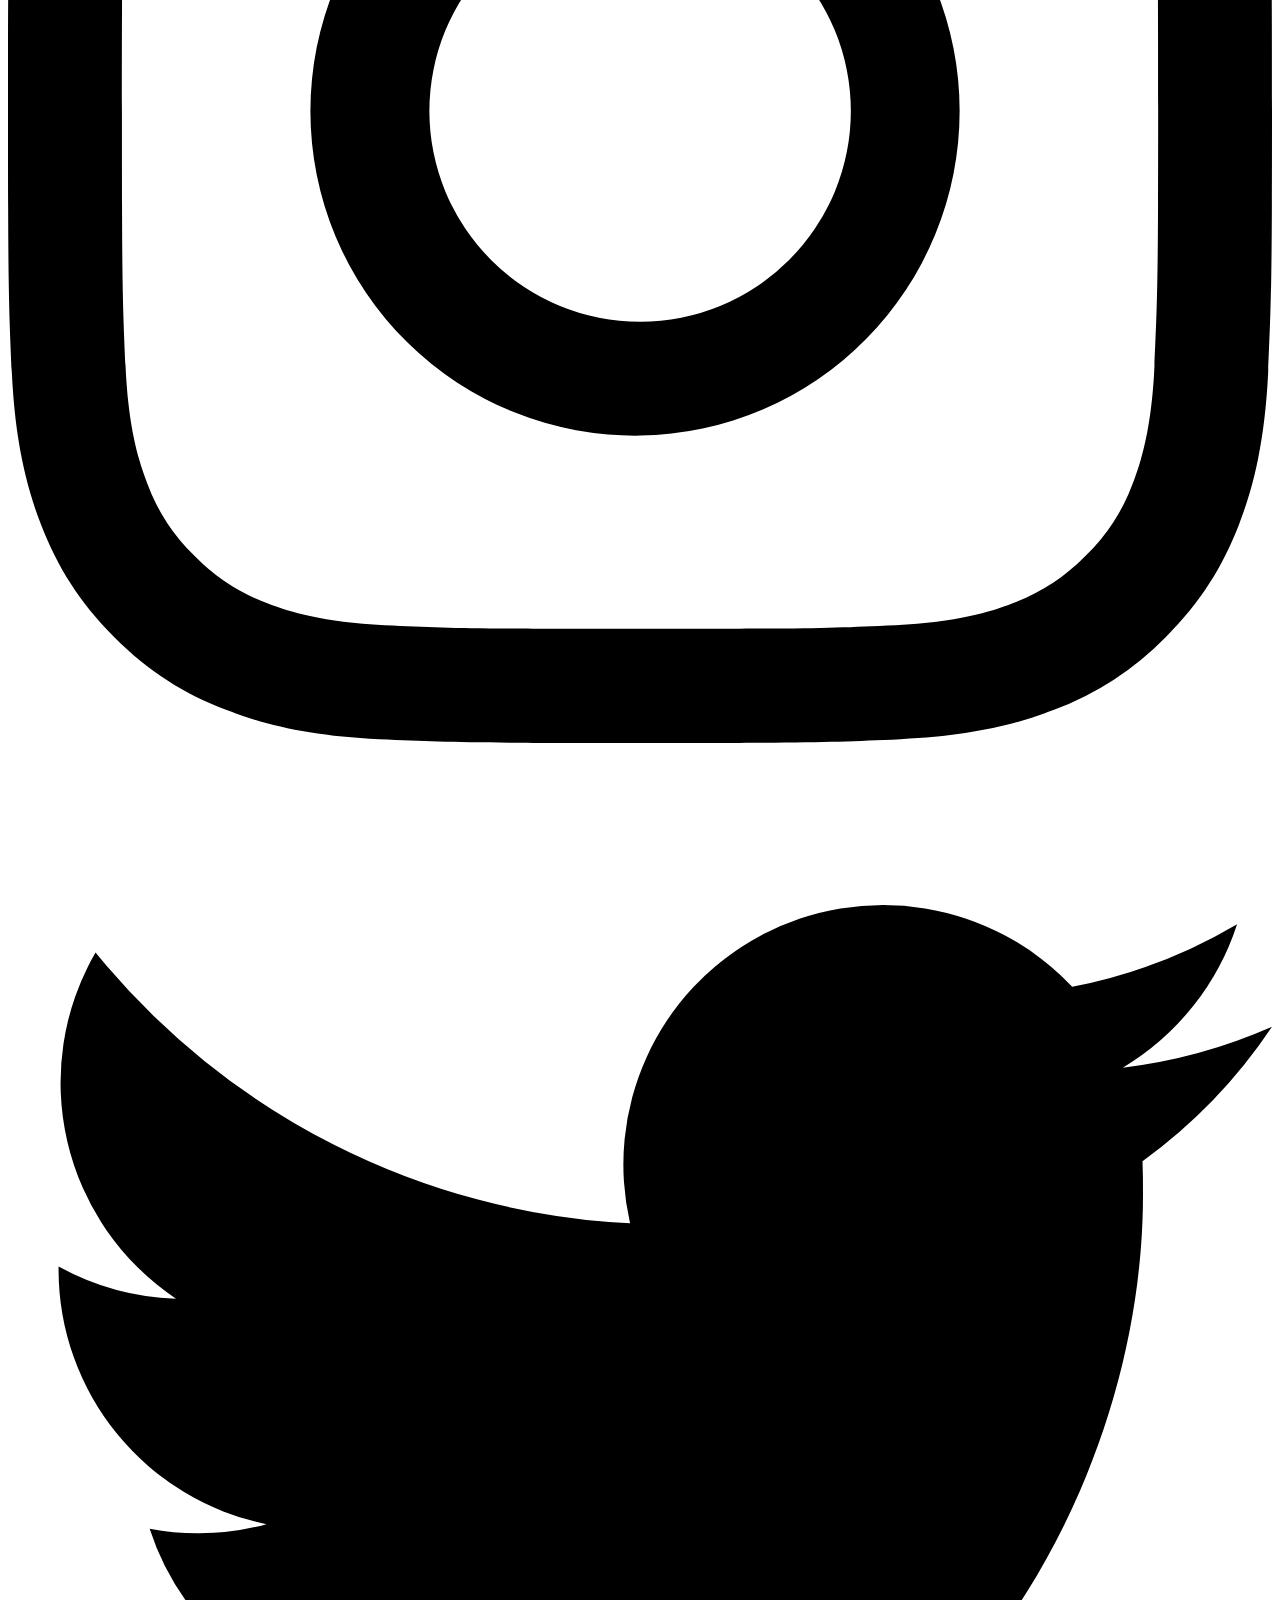
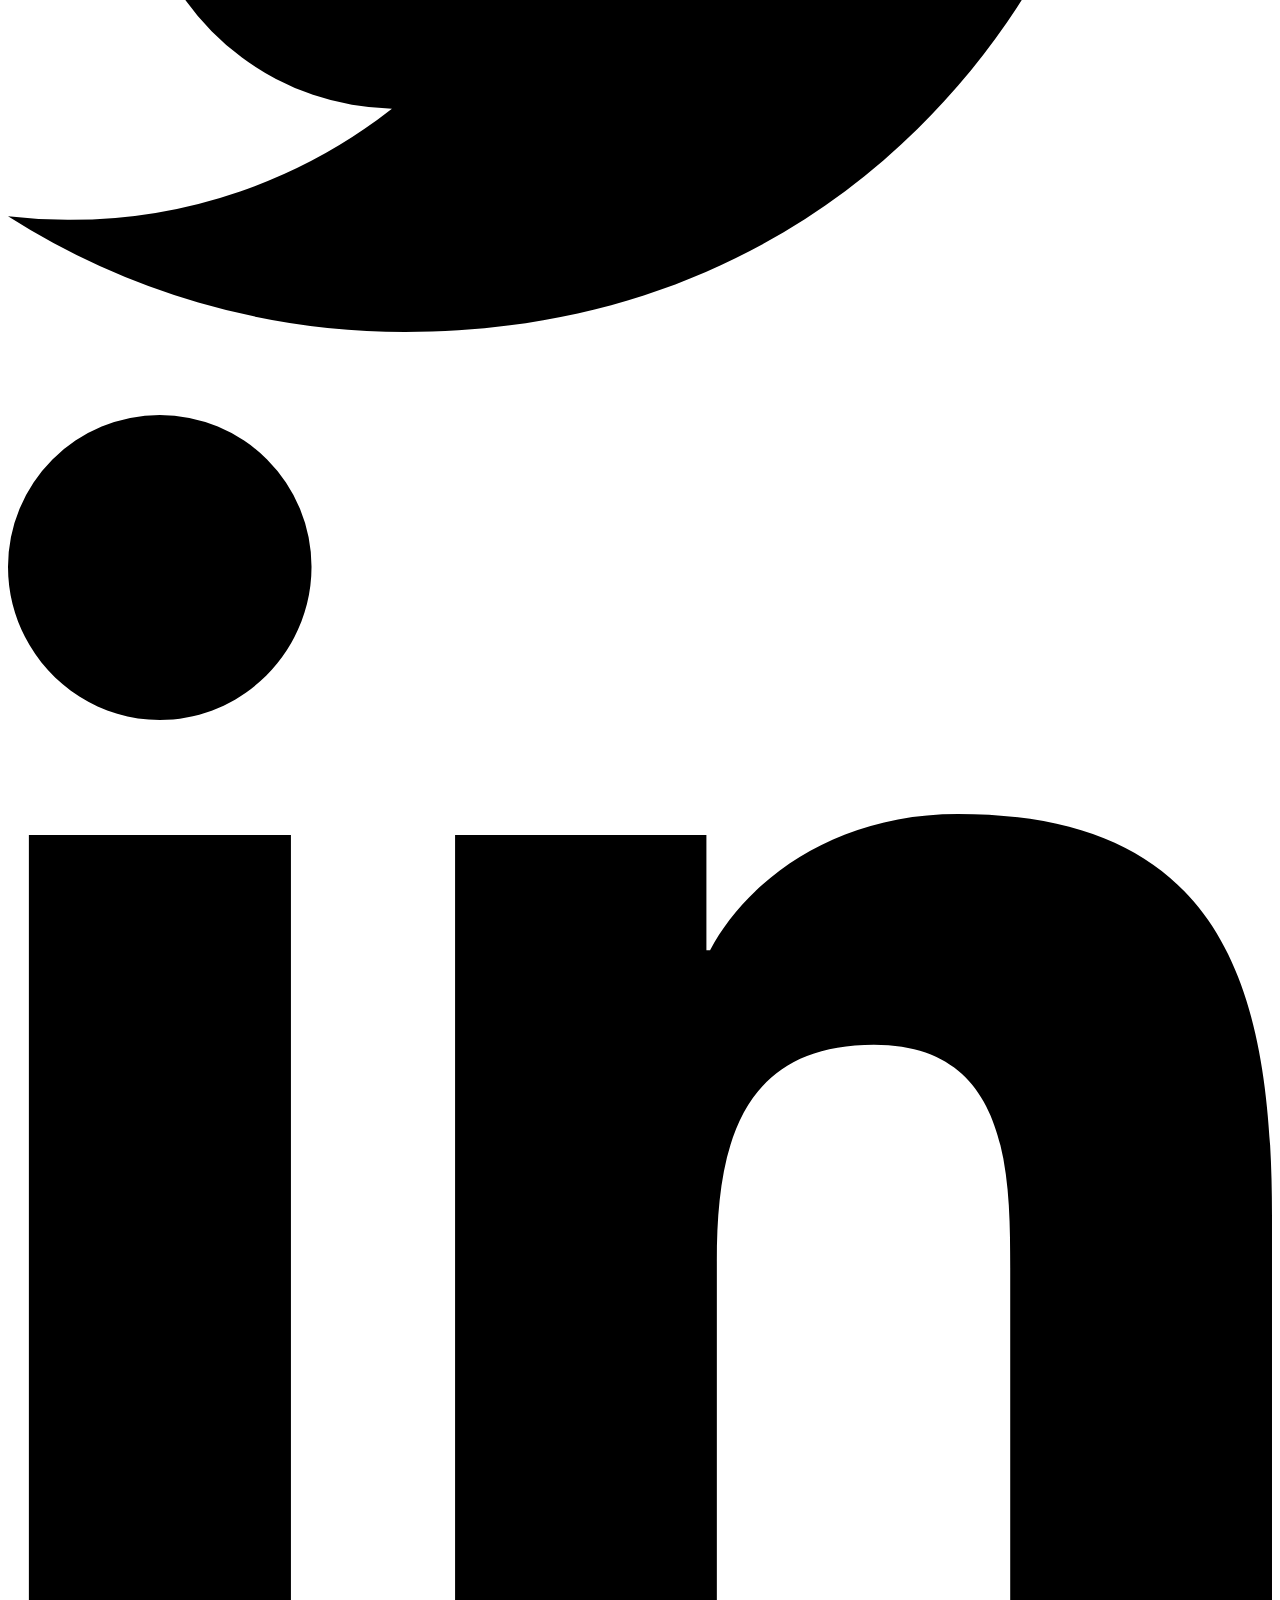
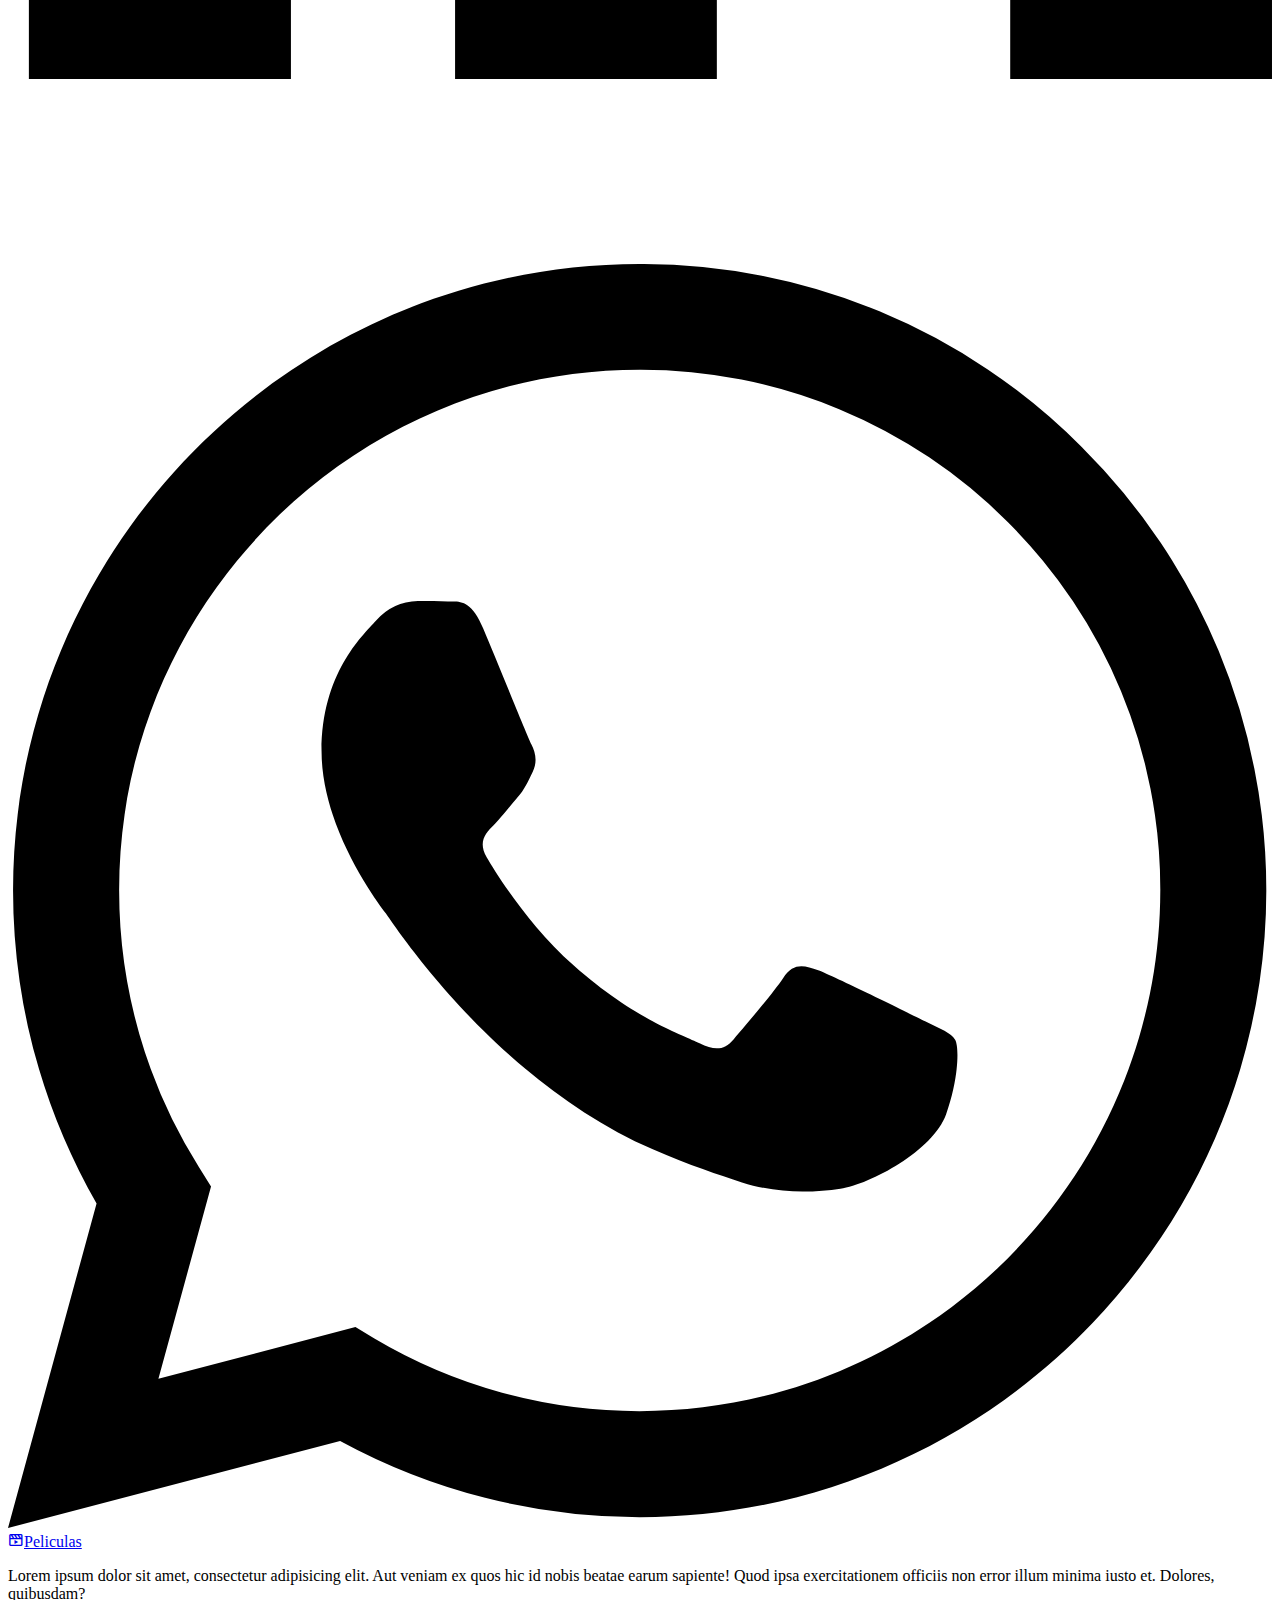
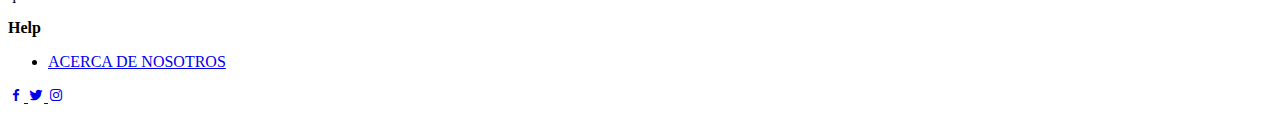
==== commit 779f087f: ".." ====
--- a/src/main/resources/templates/acercaDe.html
+++ b/src/main/resources/templates/acercaDe.html
@@ -18,7 +18,8 @@
         crossorigin="anonymous" />
     <!-- BOX ICONS -->
     <link href='https://unpkg.com/boxicons@2.0.7/css/boxicons.min.css' rel='stylesheet'>
-    <link href="https://fonts.googleapis.com/css2?family=Baloo+2:wght@400;500;600;700;800&display=swap" rel="stylesheet">
+    <link href="https://fonts.googleapis.com/css2?family=Baloo+2:wght@400;500;600;700;800&display=swap"
+        rel="stylesheet">
     <!-- APP CSS -->
     <link rel="stylesheet" href="./css/grid.css">
     <link rel="stylesheet" href="./css/app.css">
@@ -35,12 +36,12 @@
                     <i class='bx bx-movie-play bx-tada main-color'></i>Pe<span class="main-color">lic</span>ulas
                 </a>
                 <ul class="nav-menu" id="nav-menu">
-                    <li><a href="./index.html">Inicio</a></li>
-                    <li><a href="./Peliculas.html">Peliculas</a></li>
-                    <li><a href="./series.html">Series</a></li>
-                    <li><a href="#">Acerca de</a></li>
+                    <li><a th:href="@{/}">Inicio</a></li>
+                    <li><a th:href="@{/Peliculas}">Peliculas</a></li>
+                    <li><a th:href="@{/series}">Series</a></li>
+                    <li><a th:href="@{/acercaDe}">Acerca de</a></li>
                     <li>
-                        <a href="./main.html" class="btn btn-hover">
+                        <a th:href="@{/main}" class="btn btn-hover">
                             <span>Iniciar sesion</span>
                         </a>
                     </li>
@@ -53,12 +54,12 @@
         </div>
     </div>
 
-    
+
     <!-- END NAV -->
-    
-
-    
-    <div >
+
+
+
+    <div>
         <div class="row">
             <div class="card">
                 <div class="head">
@@ -67,31 +68,47 @@
                         <img src="./images/IMG_0007.JPG" alt="">
                     </div>
                 </div>
-        
+
                 <div class="description">
                     <h3>Gerardo López</h3>
                     <h4>Frontend</h4>
                     <p>Estudiantes de Ing. Sistemas Computacionales</p>
                 </div>
-        
+
                 <div class="cadd">
                     <a class="socialContainer containerOne" href="#">
-                      <svg viewBox="0 0 16 16" class="socialSvg instagramSvg"> <path d="M8 0C5.829 0 5.556.01 4.703.048 3.85.088 3.269.222 2.76.42a3.917 3.917 0 0 0-1.417.923A3.927 3.927 0 0 0 .42 2.76C.222 3.268.087 3.85.048 4.7.01 5.555 0 5.827 0 8.001c0 2.172.01 2.444.048 3.297.04.852.174 1.433.372 1.942.205.526.478.972.923 1.417.444.445.89.719 1.416.923.51.198 1.09.333 1.942.372C5.555 15.99 5.827 16 8 16s2.444-.01 3.298-.048c.851-.04 1.434-.174 1.943-.372a3.916 3.916 0 0 0 1.416-.923c.445-.445.718-.891.923-1.417.197-.509.332-1.09.372-1.942C15.99 10.445 16 10.173 16 8s-.01-2.445-.048-3.299c-.04-.851-.175-1.433-.372-1.941a3.926 3.926 0 0 0-.923-1.417A3.911 3.911 0 0 0 13.24.42c-.51-.198-1.092-.333-1.943-.372C10.443.01 10.172 0 7.998 0h.003zm-.717 1.442h.718c2.136 0 2.389.007 3.232.046.78.035 1.204.166 1.486.275.373.145.64.319.92.599.28.28.453.546.598.92.11.281.24.705.275 1.485.039.843.047 1.096.047 3.231s-.008 2.389-.047 3.232c-.035.78-.166 1.203-.275 1.485a2.47 2.47 0 0 1-.599.919c-.28.28-.546.453-.92.598-.28.11-.704.24-1.485.276-.843.038-1.096.047-3.232.047s-2.39-.009-3.233-.047c-.78-.036-1.203-.166-1.485-.276a2.478 2.478 0 0 1-.92-.598 2.48 2.48 0 0 1-.6-.92c-.109-.281-.24-.705-.275-1.485-.038-.843-.046-1.096-.046-3.233 0-2.136.008-2.388.046-3.231.036-.78.166-1.204.276-1.486.145-.373.319-.64.599-.92.28-.28.546-.453.92-.598.282-.11.705-.24 1.485-.276.738-.034 1.024-.044 2.515-.045v.002zm4.988 1.328a.96.96 0 1 0 0 1.92.96.96 0 0 0 0-1.92zm-4.27 1.122a4.109 4.109 0 1 0 0 8.217 4.109 4.109 0 0 0 0-8.217zm0 1.441a2.667 2.667 0 1 1 0 5.334 2.667 2.667 0 0 1 0-5.334z"></path> </svg>
-                    </a>
-                    
+                        <svg viewBox="0 0 16 16" class="socialSvg instagramSvg">
+                            <path
+                                d="M8 0C5.829 0 5.556.01 4.703.048 3.85.088 3.269.222 2.76.42a3.917 3.917 0 0 0-1.417.923A3.927 3.927 0 0 0 .42 2.76C.222 3.268.087 3.85.048 4.7.01 5.555 0 5.827 0 8.001c0 2.172.01 2.444.048 3.297.04.852.174 1.433.372 1.942.205.526.478.972.923 1.417.444.445.89.719 1.416.923.51.198 1.09.333 1.942.372C5.555 15.99 5.827 16 8 16s2.444-.01 3.298-.048c.851-.04 1.434-.174 1.943-.372a3.916 3.916 0 0 0 1.416-.923c.445-.445.718-.891.923-1.417.197-.509.332-1.09.372-1.942C15.99 10.445 16 10.173 16 8s-.01-2.445-.048-3.299c-.04-.851-.175-1.433-.372-1.941a3.926 3.926 0 0 0-.923-1.417A3.911 3.911 0 0 0 13.24.42c-.51-.198-1.092-.333-1.943-.372C10.443.01 10.172 0 7.998 0h.003zm-.717 1.442h.718c2.136 0 2.389.007 3.232.046.78.035 1.204.166 1.486.275.373.145.64.319.92.599.28.28.453.546.598.92.11.281.24.705.275 1.485.039.843.047 1.096.047 3.231s-.008 2.389-.047 3.232c-.035.78-.166 1.203-.275 1.485a2.47 2.47 0 0 1-.599.919c-.28.28-.546.453-.92.598-.28.11-.704.24-1.485.276-.843.038-1.096.047-3.232.047s-2.39-.009-3.233-.047c-.78-.036-1.203-.166-1.485-.276a2.478 2.478 0 0 1-.92-.598 2.48 2.48 0 0 1-.6-.92c-.109-.281-.24-.705-.275-1.485-.038-.843-.046-1.096-.046-3.233 0-2.136.008-2.388.046-3.231.036-.78.166-1.204.276-1.486.145-.373.319-.64.599-.92.28-.28.546-.453.92-.598.282-.11.705-.24 1.485-.276.738-.034 1.024-.044 2.515-.045v.002zm4.988 1.328a.96.96 0 1 0 0 1.92.96.96 0 0 0 0-1.92zm-4.27 1.122a4.109 4.109 0 1 0 0 8.217 4.109 4.109 0 0 0 0-8.217zm0 1.441a2.667 2.667 0 1 1 0 5.334 2.667 2.667 0 0 1 0-5.334z">
+                            </path>
+                        </svg>
+                    </a>
+
                     <a class="socialContainer containerTwo" href="#">
-                      <svg viewBox="0 0 16 16" class="socialSvg twitterSvg"> <path d="M5.026 15c6.038 0 9.341-5.003 9.341-9.334 0-.14 0-.282-.006-.422A6.685 6.685 0 0 0 16 3.542a6.658 6.658 0 0 1-1.889.518 3.301 3.301 0 0 0 1.447-1.817 6.533 6.533 0 0 1-2.087.793A3.286 3.286 0 0 0 7.875 6.03a9.325 9.325 0 0 1-6.767-3.429 3.289 3.289 0 0 0 1.018 4.382A3.323 3.323 0 0 1 .64 6.575v.045a3.288 3.288 0 0 0 2.632 3.218 3.203 3.203 0 0 1-.865.115 3.23 3.23 0 0 1-.614-.057 3.283 3.283 0 0 0 3.067 2.277A6.588 6.588 0 0 1 .78 13.58a6.32 6.32 0 0 1-.78-.045A9.344 9.344 0 0 0 5.026 15z"></path> </svg>              </a>
-                      
+                        <svg viewBox="0 0 16 16" class="socialSvg twitterSvg">
+                            <path
+                                d="M5.026 15c6.038 0 9.341-5.003 9.341-9.334 0-.14 0-.282-.006-.422A6.685 6.685 0 0 0 16 3.542a6.658 6.658 0 0 1-1.889.518 3.301 3.301 0 0 0 1.447-1.817 6.533 6.533 0 0 1-2.087.793A3.286 3.286 0 0 0 7.875 6.03a9.325 9.325 0 0 1-6.767-3.429 3.289 3.289 0 0 0 1.018 4.382A3.323 3.323 0 0 1 .64 6.575v.045a3.288 3.288 0 0 0 2.632 3.218 3.203 3.203 0 0 1-.865.115 3.23 3.23 0 0 1-.614-.057 3.283 3.283 0 0 0 3.067 2.277A6.588 6.588 0 0 1 .78 13.58a6.32 6.32 0 0 1-.78-.045A9.344 9.344 0 0 0 5.026 15z">
+                            </path>
+                        </svg> </a>
+
                     <a class="socialContainer containerThree" href="#">
-                      <svg viewBox="0 0 448 512" class="socialSvg linkdinSvg"><path d="M100.28 448H7.4V148.9h92.88zM53.79 108.1C24.09 108.1 0 83.5 0 53.8a53.79 53.79 0 0 1 107.58 0c0 29.7-24.1 54.3-53.79 54.3zM447.9 448h-92.68V302.4c0-34.7-.7-79.2-48.29-79.2-48.29 0-55.69 37.7-55.69 76.7V448h-92.78V148.9h89.08v40.8h1.3c12.4-23.5 42.69-48.3 87.88-48.3 94 0 111.28 61.9 111.28 142.3V448z"></path></svg>
-                    </a>
-                    
+                        <svg viewBox="0 0 448 512" class="socialSvg linkdinSvg">
+                            <path
+                                d="M100.28 448H7.4V148.9h92.88zM53.79 108.1C24.09 108.1 0 83.5 0 53.8a53.79 53.79 0 0 1 107.58 0c0 29.7-24.1 54.3-53.79 54.3zM447.9 448h-92.68V302.4c0-34.7-.7-79.2-48.29-79.2-48.29 0-55.69 37.7-55.69 76.7V448h-92.78V148.9h89.08v40.8h1.3c12.4-23.5 42.69-48.3 87.88-48.3 94 0 111.28 61.9 111.28 142.3V448z">
+                            </path>
+                        </svg>
+                    </a>
+
                     <a class="socialContainer containerFour" href="#">
-                      <svg viewBox="0 0 16 16" class="socialSvg whatsappSvg"> <path d="M13.601 2.326A7.854 7.854 0 0 0 7.994 0C3.627 0 .068 3.558.064 7.926c0 1.399.366 2.76 1.057 3.965L0 16l4.204-1.102a7.933 7.933 0 0 0 3.79.965h.004c4.368 0 7.926-3.558 7.93-7.93A7.898 7.898 0 0 0 13.6 2.326zM7.994 14.521a6.573 6.573 0 0 1-3.356-.92l-.24-.144-2.494.654.666-2.433-.156-.251a6.56 6.56 0 0 1-1.007-3.505c0-3.626 2.957-6.584 6.591-6.584a6.56 6.56 0 0 1 4.66 1.931 6.557 6.557 0 0 1 1.928 4.66c-.004 3.639-2.961 6.592-6.592 6.592zm3.615-4.934c-.197-.099-1.17-.578-1.353-.646-.182-.065-.315-.099-.445.099-.133.197-.513.646-.627.775-.114.133-.232.148-.43.05-.197-.1-.836-.308-1.592-.985-.59-.525-.985-1.175-1.103-1.372-.114-.198-.011-.304.088-.403.087-.088.197-.232.296-.346.1-.114.133-.198.198-.33.065-.134.034-.248-.015-.347-.05-.099-.445-1.076-.612-1.47-.16-.389-.323-.335-.445-.34-.114-.007-.247-.007-.38-.007a.729.729 0 0 0-.529.247c-.182.198-.691.677-.691 1.654 0 .977.71 1.916.81 2.049.098.133 1.394 2.132 3.383 2.992.47.205.84.326 1.129.418.475.152.904.129 1.246.08.38-.058 1.171-.48 1.338-.943.164-.464.164-.86.114-.943-.049-.084-.182-.133-.38-.232z"></path> </svg>
-                    </a>
-                  </div> 
-            </div>
-        
+                        <svg viewBox="0 0 16 16" class="socialSvg whatsappSvg">
+                            <path
+                                d="M13.601 2.326A7.854 7.854 0 0 0 7.994 0C3.627 0 .068 3.558.064 7.926c0 1.399.366 2.76 1.057 3.965L0 16l4.204-1.102a7.933 7.933 0 0 0 3.79.965h.004c4.368 0 7.926-3.558 7.93-7.93A7.898 7.898 0 0 0 13.6 2.326zM7.994 14.521a6.573 6.573 0 0 1-3.356-.92l-.24-.144-2.494.654.666-2.433-.156-.251a6.56 6.56 0 0 1-1.007-3.505c0-3.626 2.957-6.584 6.591-6.584a6.56 6.56 0 0 1 4.66 1.931 6.557 6.557 0 0 1 1.928 4.66c-.004 3.639-2.961 6.592-6.592 6.592zm3.615-4.934c-.197-.099-1.17-.578-1.353-.646-.182-.065-.315-.099-.445.099-.133.197-.513.646-.627.775-.114.133-.232.148-.43.05-.197-.1-.836-.308-1.592-.985-.59-.525-.985-1.175-1.103-1.372-.114-.198-.011-.304.088-.403.087-.088.197-.232.296-.346.1-.114.133-.198.198-.33.065-.134.034-.248-.015-.347-.05-.099-.445-1.076-.612-1.47-.16-.389-.323-.335-.445-.34-.114-.007-.247-.007-.38-.007a.729.729 0 0 0-.529.247c-.182.198-.691.677-.691 1.654 0 .977.71 1.916.81 2.049.098.133 1.394 2.132 3.383 2.992.47.205.84.326 1.129.418.475.152.904.129 1.246.08.38-.058 1.171-.48 1.338-.943.164-.464.164-.86.114-.943-.049-.084-.182-.133-.38-.232z">
+                            </path>
+                        </svg>
+                    </a>
+                </div>
+            </div>
+
             <div class="card">
                 <div class="head">
                     <div class="circle"></div>
@@ -99,18 +116,18 @@
                         <img src="./images/materia.jpg" alt="">
                     </div>
                 </div>
-        
+
                 <div class="description">
                     <h3>Sandra Arenas</h3>
                     <h4>Materia</h4>
                     <p>Calidad en los Sitemas de Información</p>
                 </div>
-        
+
                 <div class="contact">
                     <a href="#">Contact</a>
                 </div>
             </div>
-        
+
             <div class="card">
                 <div class="head">
                     <div class="circle"></div>
@@ -118,34 +135,50 @@
                         <img src="./images/Guapote.jpg" alt="">
                     </div>
                 </div>
-        
+
                 <div class="description">
                     <h3>El Guapo</h3>
                     <h4>Backend</h4>
                     <p>Estudiantes de Ing. Sistemas Computacionales</p>
                 </div>
-        
+
                 <div class="cadd">
                     <a class="socialContainer containerOne" href="#">
-                      <svg viewBox="0 0 16 16" class="socialSvg instagramSvg"> <path d="M8 0C5.829 0 5.556.01 4.703.048 3.85.088 3.269.222 2.76.42a3.917 3.917 0 0 0-1.417.923A3.927 3.927 0 0 0 .42 2.76C.222 3.268.087 3.85.048 4.7.01 5.555 0 5.827 0 8.001c0 2.172.01 2.444.048 3.297.04.852.174 1.433.372 1.942.205.526.478.972.923 1.417.444.445.89.719 1.416.923.51.198 1.09.333 1.942.372C5.555 15.99 5.827 16 8 16s2.444-.01 3.298-.048c.851-.04 1.434-.174 1.943-.372a3.916 3.916 0 0 0 1.416-.923c.445-.445.718-.891.923-1.417.197-.509.332-1.09.372-1.942C15.99 10.445 16 10.173 16 8s-.01-2.445-.048-3.299c-.04-.851-.175-1.433-.372-1.941a3.926 3.926 0 0 0-.923-1.417A3.911 3.911 0 0 0 13.24.42c-.51-.198-1.092-.333-1.943-.372C10.443.01 10.172 0 7.998 0h.003zm-.717 1.442h.718c2.136 0 2.389.007 3.232.046.78.035 1.204.166 1.486.275.373.145.64.319.92.599.28.28.453.546.598.92.11.281.24.705.275 1.485.039.843.047 1.096.047 3.231s-.008 2.389-.047 3.232c-.035.78-.166 1.203-.275 1.485a2.47 2.47 0 0 1-.599.919c-.28.28-.546.453-.92.598-.28.11-.704.24-1.485.276-.843.038-1.096.047-3.232.047s-2.39-.009-3.233-.047c-.78-.036-1.203-.166-1.485-.276a2.478 2.478 0 0 1-.92-.598 2.48 2.48 0 0 1-.6-.92c-.109-.281-.24-.705-.275-1.485-.038-.843-.046-1.096-.046-3.233 0-2.136.008-2.388.046-3.231.036-.78.166-1.204.276-1.486.145-.373.319-.64.599-.92.28-.28.546-.453.92-.598.282-.11.705-.24 1.485-.276.738-.034 1.024-.044 2.515-.045v.002zm4.988 1.328a.96.96 0 1 0 0 1.92.96.96 0 0 0 0-1.92zm-4.27 1.122a4.109 4.109 0 1 0 0 8.217 4.109 4.109 0 0 0 0-8.217zm0 1.441a2.667 2.667 0 1 1 0 5.334 2.667 2.667 0 0 1 0-5.334z"></path> </svg>
-                    </a>
-                    
+                        <svg viewBox="0 0 16 16" class="socialSvg instagramSvg">
+                            <path
+                                d="M8 0C5.829 0 5.556.01 4.703.048 3.85.088 3.269.222 2.76.42a3.917 3.917 0 0 0-1.417.923A3.927 3.927 0 0 0 .42 2.76C.222 3.268.087 3.85.048 4.7.01 5.555 0 5.827 0 8.001c0 2.172.01 2.444.048 3.297.04.852.174 1.433.372 1.942.205.526.478.972.923 1.417.444.445.89.719 1.416.923.51.198 1.09.333 1.942.372C5.555 15.99 5.827 16 8 16s2.444-.01 3.298-.048c.851-.04 1.434-.174 1.943-.372a3.916 3.916 0 0 0 1.416-.923c.445-.445.718-.891.923-1.417.197-.509.332-1.09.372-1.942C15.99 10.445 16 10.173 16 8s-.01-2.445-.048-3.299c-.04-.851-.175-1.433-.372-1.941a3.926 3.926 0 0 0-.923-1.417A3.911 3.911 0 0 0 13.24.42c-.51-.198-1.092-.333-1.943-.372C10.443.01 10.172 0 7.998 0h.003zm-.717 1.442h.718c2.136 0 2.389.007 3.232.046.78.035 1.204.166 1.486.275.373.145.64.319.92.599.28.28.453.546.598.92.11.281.24.705.275 1.485.039.843.047 1.096.047 3.231s-.008 2.389-.047 3.232c-.035.78-.166 1.203-.275 1.485a2.47 2.47 0 0 1-.599.919c-.28.28-.546.453-.92.598-.28.11-.704.24-1.485.276-.843.038-1.096.047-3.232.047s-2.39-.009-3.233-.047c-.78-.036-1.203-.166-1.485-.276a2.478 2.478 0 0 1-.92-.598 2.48 2.48 0 0 1-.6-.92c-.109-.281-.24-.705-.275-1.485-.038-.843-.046-1.096-.046-3.233 0-2.136.008-2.388.046-3.231.036-.78.166-1.204.276-1.486.145-.373.319-.64.599-.92.28-.28.546-.453.92-.598.282-.11.705-.24 1.485-.276.738-.034 1.024-.044 2.515-.045v.002zm4.988 1.328a.96.96 0 1 0 0 1.92.96.96 0 0 0 0-1.92zm-4.27 1.122a4.109 4.109 0 1 0 0 8.217 4.109 4.109 0 0 0 0-8.217zm0 1.441a2.667 2.667 0 1 1 0 5.334 2.667 2.667 0 0 1 0-5.334z">
+                            </path>
+                        </svg>
+                    </a>
+
                     <a class="socialContainer containerTwo" href="#">
-                      <svg viewBox="0 0 16 16" class="socialSvg twitterSvg"> <path d="M5.026 15c6.038 0 9.341-5.003 9.341-9.334 0-.14 0-.282-.006-.422A6.685 6.685 0 0 0 16 3.542a6.658 6.658 0 0 1-1.889.518 3.301 3.301 0 0 0 1.447-1.817 6.533 6.533 0 0 1-2.087.793A3.286 3.286 0 0 0 7.875 6.03a9.325 9.325 0 0 1-6.767-3.429 3.289 3.289 0 0 0 1.018 4.382A3.323 3.323 0 0 1 .64 6.575v.045a3.288 3.288 0 0 0 2.632 3.218 3.203 3.203 0 0 1-.865.115 3.23 3.23 0 0 1-.614-.057 3.283 3.283 0 0 0 3.067 2.277A6.588 6.588 0 0 1 .78 13.58a6.32 6.32 0 0 1-.78-.045A9.344 9.344 0 0 0 5.026 15z"></path> </svg>              </a>
-                      
+                        <svg viewBox="0 0 16 16" class="socialSvg twitterSvg">
+                            <path
+                                d="M5.026 15c6.038 0 9.341-5.003 9.341-9.334 0-.14 0-.282-.006-.422A6.685 6.685 0 0 0 16 3.542a6.658 6.658 0 0 1-1.889.518 3.301 3.301 0 0 0 1.447-1.817 6.533 6.533 0 0 1-2.087.793A3.286 3.286 0 0 0 7.875 6.03a9.325 9.325 0 0 1-6.767-3.429 3.289 3.289 0 0 0 1.018 4.382A3.323 3.323 0 0 1 .64 6.575v.045a3.288 3.288 0 0 0 2.632 3.218 3.203 3.203 0 0 1-.865.115 3.23 3.23 0 0 1-.614-.057 3.283 3.283 0 0 0 3.067 2.277A6.588 6.588 0 0 1 .78 13.58a6.32 6.32 0 0 1-.78-.045A9.344 9.344 0 0 0 5.026 15z">
+                            </path>
+                        </svg> </a>
+
                     <a class="socialContainer containerThree" href="#">
-                      <svg viewBox="0 0 448 512" class="socialSvg linkdinSvg"><path d="M100.28 448H7.4V148.9h92.88zM53.79 108.1C24.09 108.1 0 83.5 0 53.8a53.79 53.79 0 0 1 107.58 0c0 29.7-24.1 54.3-53.79 54.3zM447.9 448h-92.68V302.4c0-34.7-.7-79.2-48.29-79.2-48.29 0-55.69 37.7-55.69 76.7V448h-92.78V148.9h89.08v40.8h1.3c12.4-23.5 42.69-48.3 87.88-48.3 94 0 111.28 61.9 111.28 142.3V448z"></path></svg>
-                    </a>
-                    
+                        <svg viewBox="0 0 448 512" class="socialSvg linkdinSvg">
+                            <path
+                                d="M100.28 448H7.4V148.9h92.88zM53.79 108.1C24.09 108.1 0 83.5 0 53.8a53.79 53.79 0 0 1 107.58 0c0 29.7-24.1 54.3-53.79 54.3zM447.9 448h-92.68V302.4c0-34.7-.7-79.2-48.29-79.2-48.29 0-55.69 37.7-55.69 76.7V448h-92.78V148.9h89.08v40.8h1.3c12.4-23.5 42.69-48.3 87.88-48.3 94 0 111.28 61.9 111.28 142.3V448z">
+                            </path>
+                        </svg>
+                    </a>
+
                     <a class="socialContainer containerFour" href="#">
-                      <svg viewBox="0 0 16 16" class="socialSvg whatsappSvg"> <path d="M13.601 2.326A7.854 7.854 0 0 0 7.994 0C3.627 0 .068 3.558.064 7.926c0 1.399.366 2.76 1.057 3.965L0 16l4.204-1.102a7.933 7.933 0 0 0 3.79.965h.004c4.368 0 7.926-3.558 7.93-7.93A7.898 7.898 0 0 0 13.6 2.326zM7.994 14.521a6.573 6.573 0 0 1-3.356-.92l-.24-.144-2.494.654.666-2.433-.156-.251a6.56 6.56 0 0 1-1.007-3.505c0-3.626 2.957-6.584 6.591-6.584a6.56 6.56 0 0 1 4.66 1.931 6.557 6.557 0 0 1 1.928 4.66c-.004 3.639-2.961 6.592-6.592 6.592zm3.615-4.934c-.197-.099-1.17-.578-1.353-.646-.182-.065-.315-.099-.445.099-.133.197-.513.646-.627.775-.114.133-.232.148-.43.05-.197-.1-.836-.308-1.592-.985-.59-.525-.985-1.175-1.103-1.372-.114-.198-.011-.304.088-.403.087-.088.197-.232.296-.346.1-.114.133-.198.198-.33.065-.134.034-.248-.015-.347-.05-.099-.445-1.076-.612-1.47-.16-.389-.323-.335-.445-.34-.114-.007-.247-.007-.38-.007a.729.729 0 0 0-.529.247c-.182.198-.691.677-.691 1.654 0 .977.71 1.916.81 2.049.098.133 1.394 2.132 3.383 2.992.47.205.84.326 1.129.418.475.152.904.129 1.246.08.38-.058 1.171-.48 1.338-.943.164-.464.164-.86.114-.943-.049-.084-.182-.133-.38-.232z"></path> </svg>
-                    </a>
-                  </div> 
+                        <svg viewBox="0 0 16 16" class="socialSvg whatsappSvg">
+                            <path
+                                d="M13.601 2.326A7.854 7.854 0 0 0 7.994 0C3.627 0 .068 3.558.064 7.926c0 1.399.366 2.76 1.057 3.965L0 16l4.204-1.102a7.933 7.933 0 0 0 3.79.965h.004c4.368 0 7.926-3.558 7.93-7.93A7.898 7.898 0 0 0 13.6 2.326zM7.994 14.521a6.573 6.573 0 0 1-3.356-.92l-.24-.144-2.494.654.666-2.433-.156-.251a6.56 6.56 0 0 1-1.007-3.505c0-3.626 2.957-6.584 6.591-6.584a6.56 6.56 0 0 1 4.66 1.931 6.557 6.557 0 0 1 1.928 4.66c-.004 3.639-2.961 6.592-6.592 6.592zm3.615-4.934c-.197-.099-1.17-.578-1.353-.646-.182-.065-.315-.099-.445.099-.133.197-.513.646-.627.775-.114.133-.232.148-.43.05-.197-.1-.836-.308-1.592-.985-.59-.525-.985-1.175-1.103-1.372-.114-.198-.011-.304.088-.403.087-.088.197-.232.296-.346.1-.114.133-.198.198-.33.065-.134.034-.248-.015-.347-.05-.099-.445-1.076-.612-1.47-.16-.389-.323-.335-.445-.34-.114-.007-.247-.007-.38-.007a.729.729 0 0 0-.529.247c-.182.198-.691.677-.691 1.654 0 .977.71 1.916.81 2.049.098.133 1.394 2.132 3.383 2.992.47.205.84.326 1.129.418.475.152.904.129 1.246.08.38-.058 1.171-.48 1.338-.943.164-.464.164-.86.114-.943-.049-.084-.182-.133-.38-.232z">
+                            </path>
+                        </svg>
+                    </a>
+                </div>
             </div>
         </div>
     </div>
-    
-    
+
+
 
 
     <!-- FOOTER SECTION -->
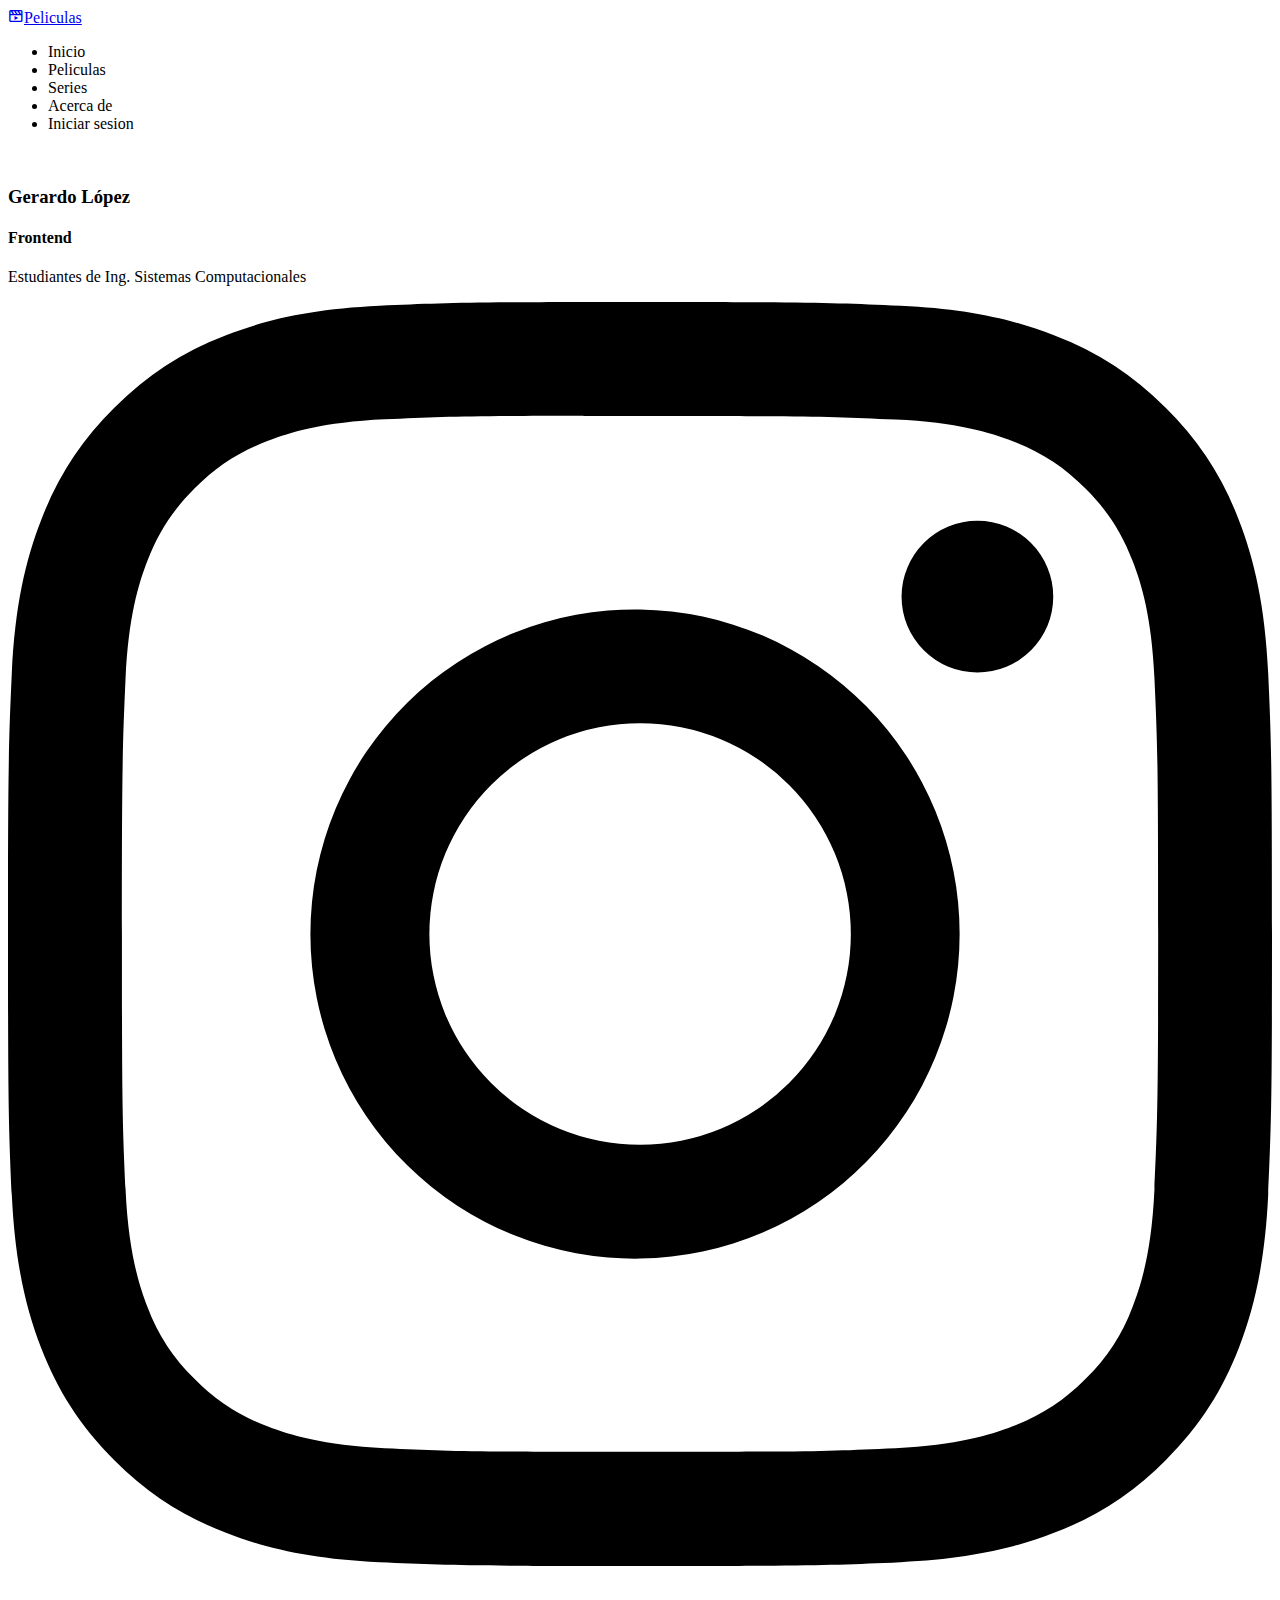
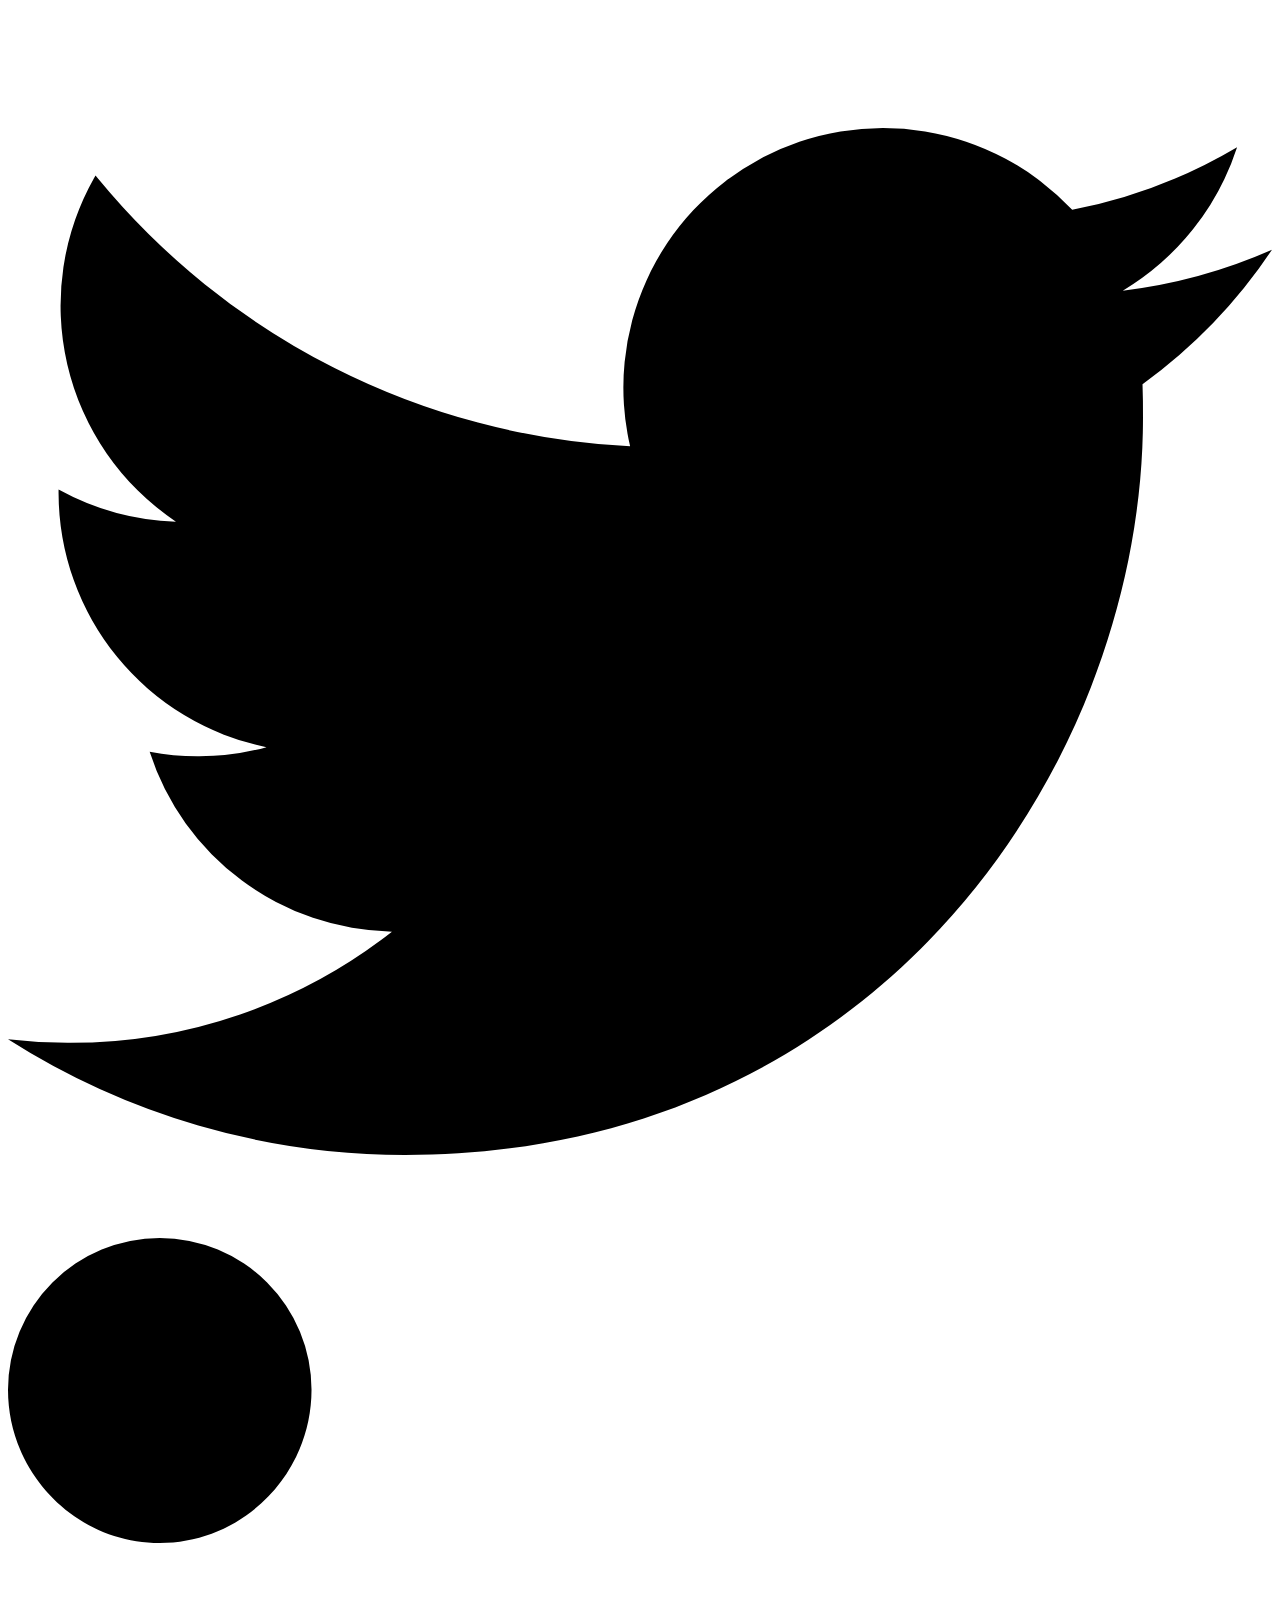
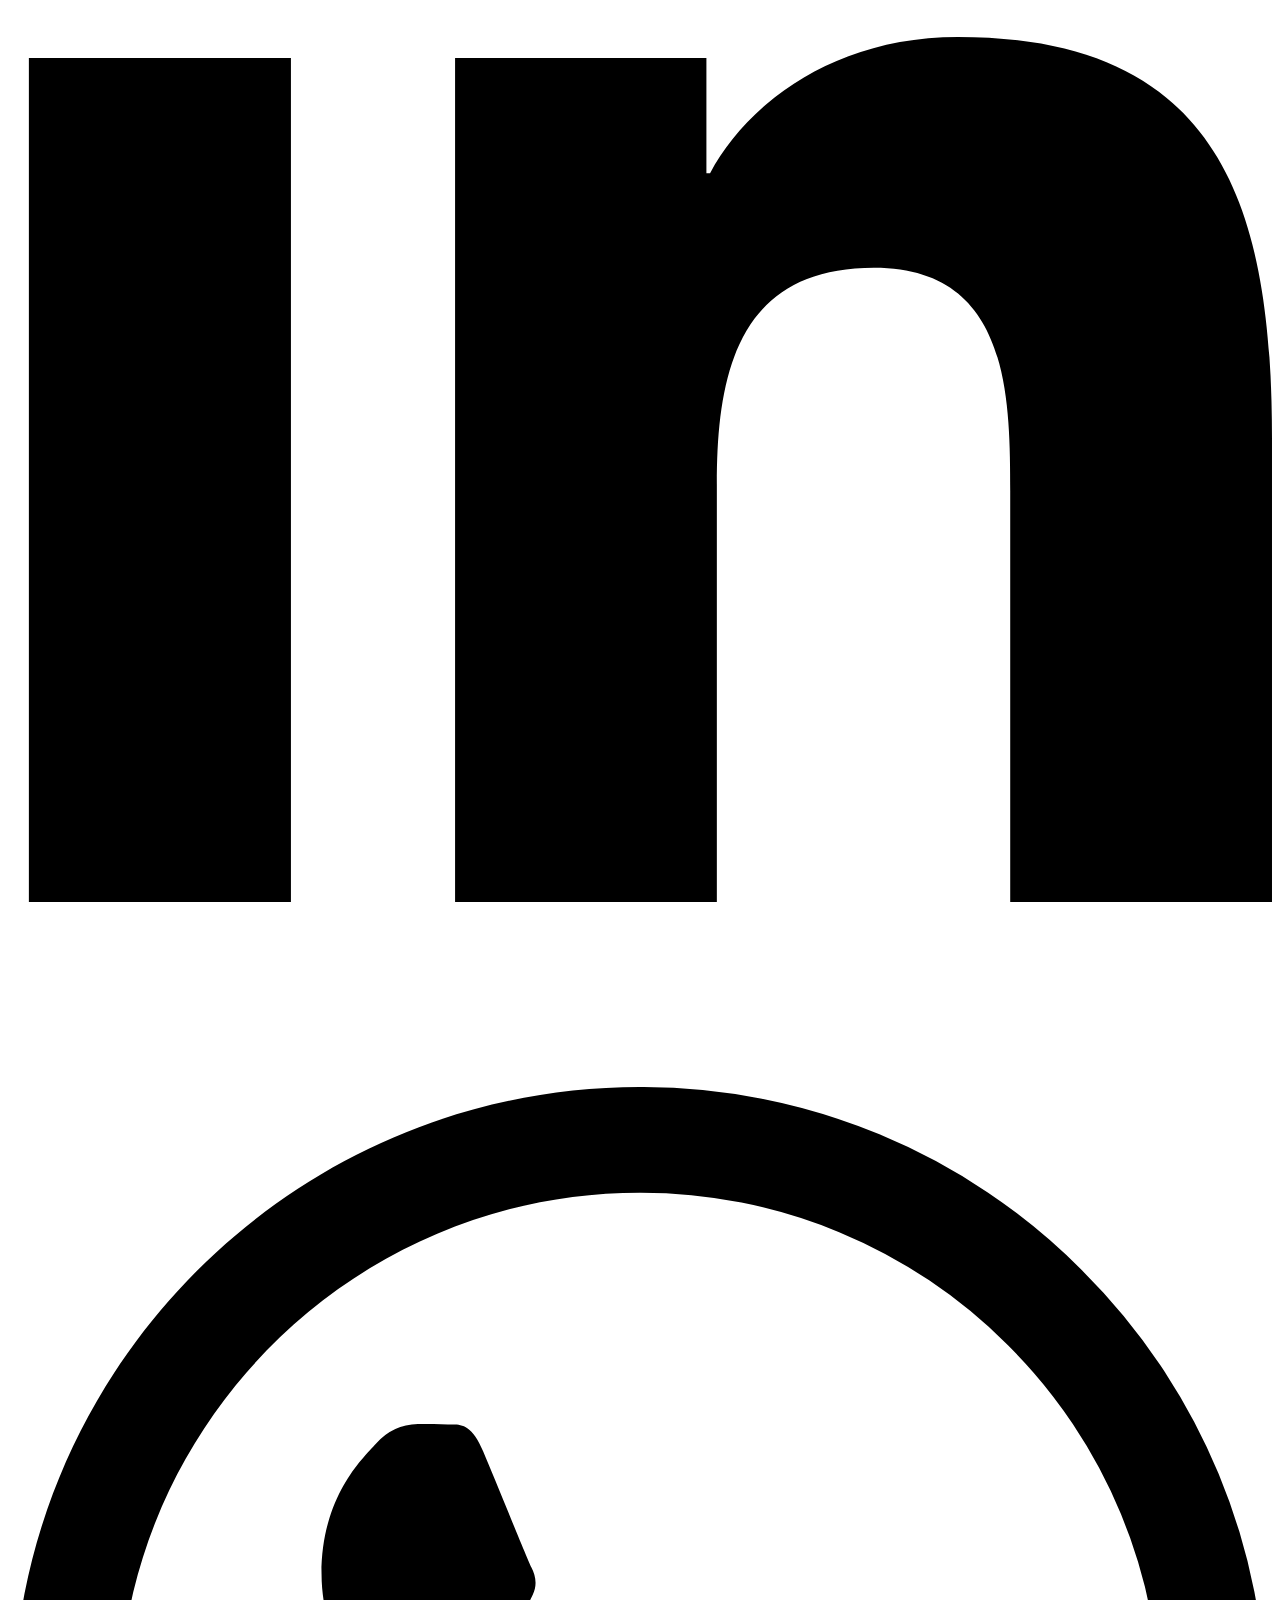
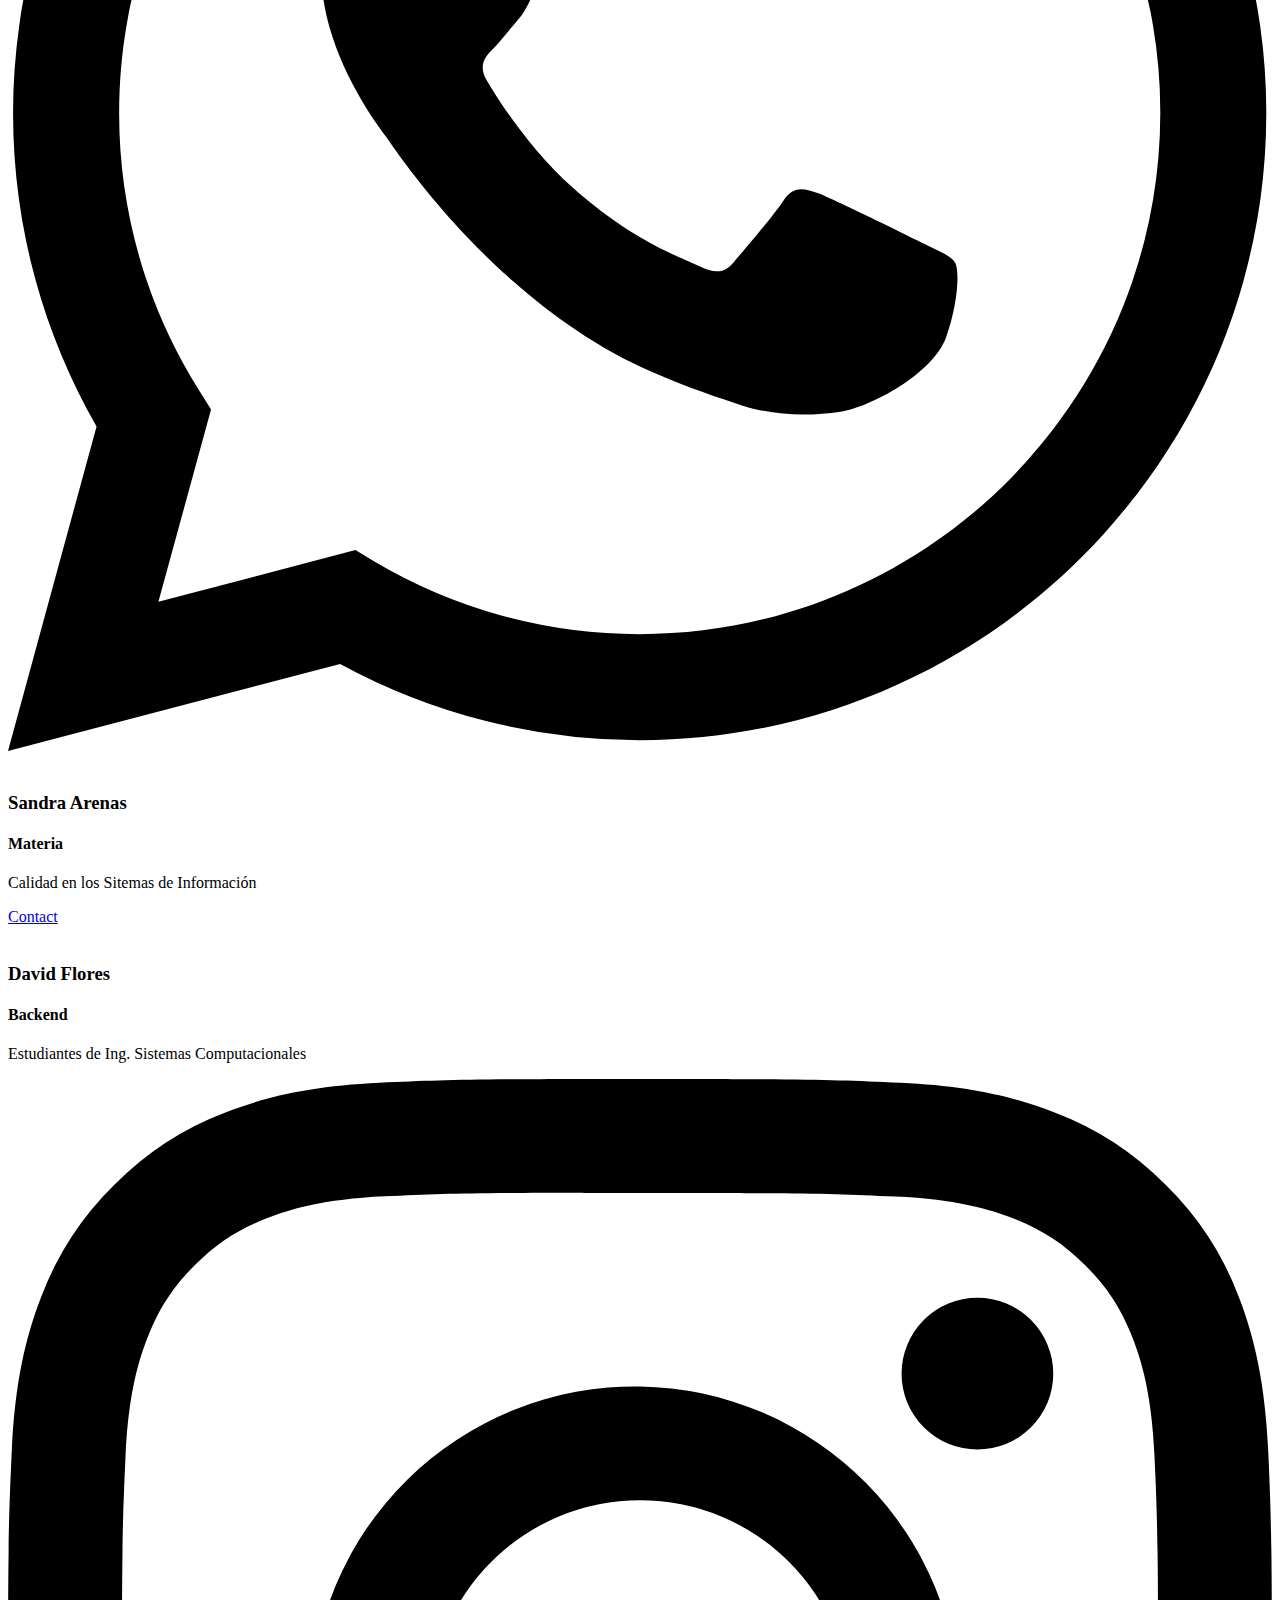
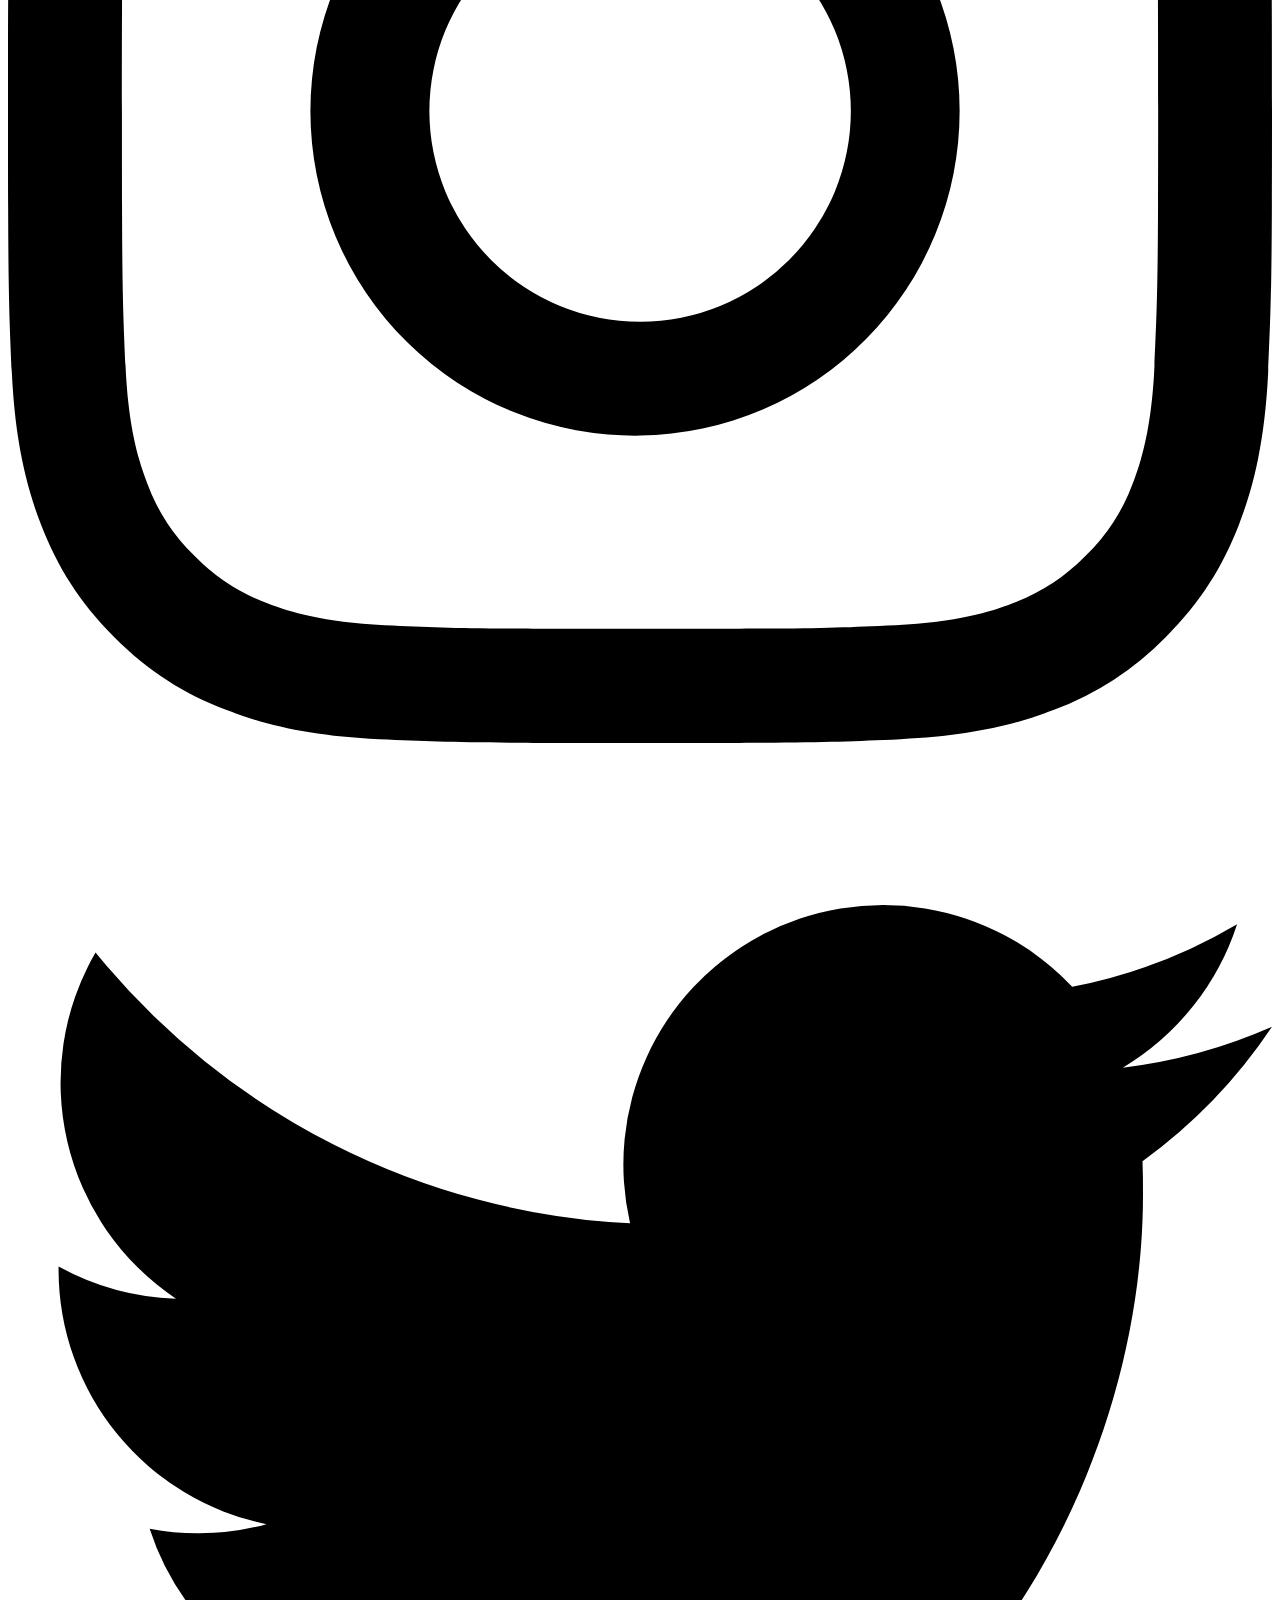
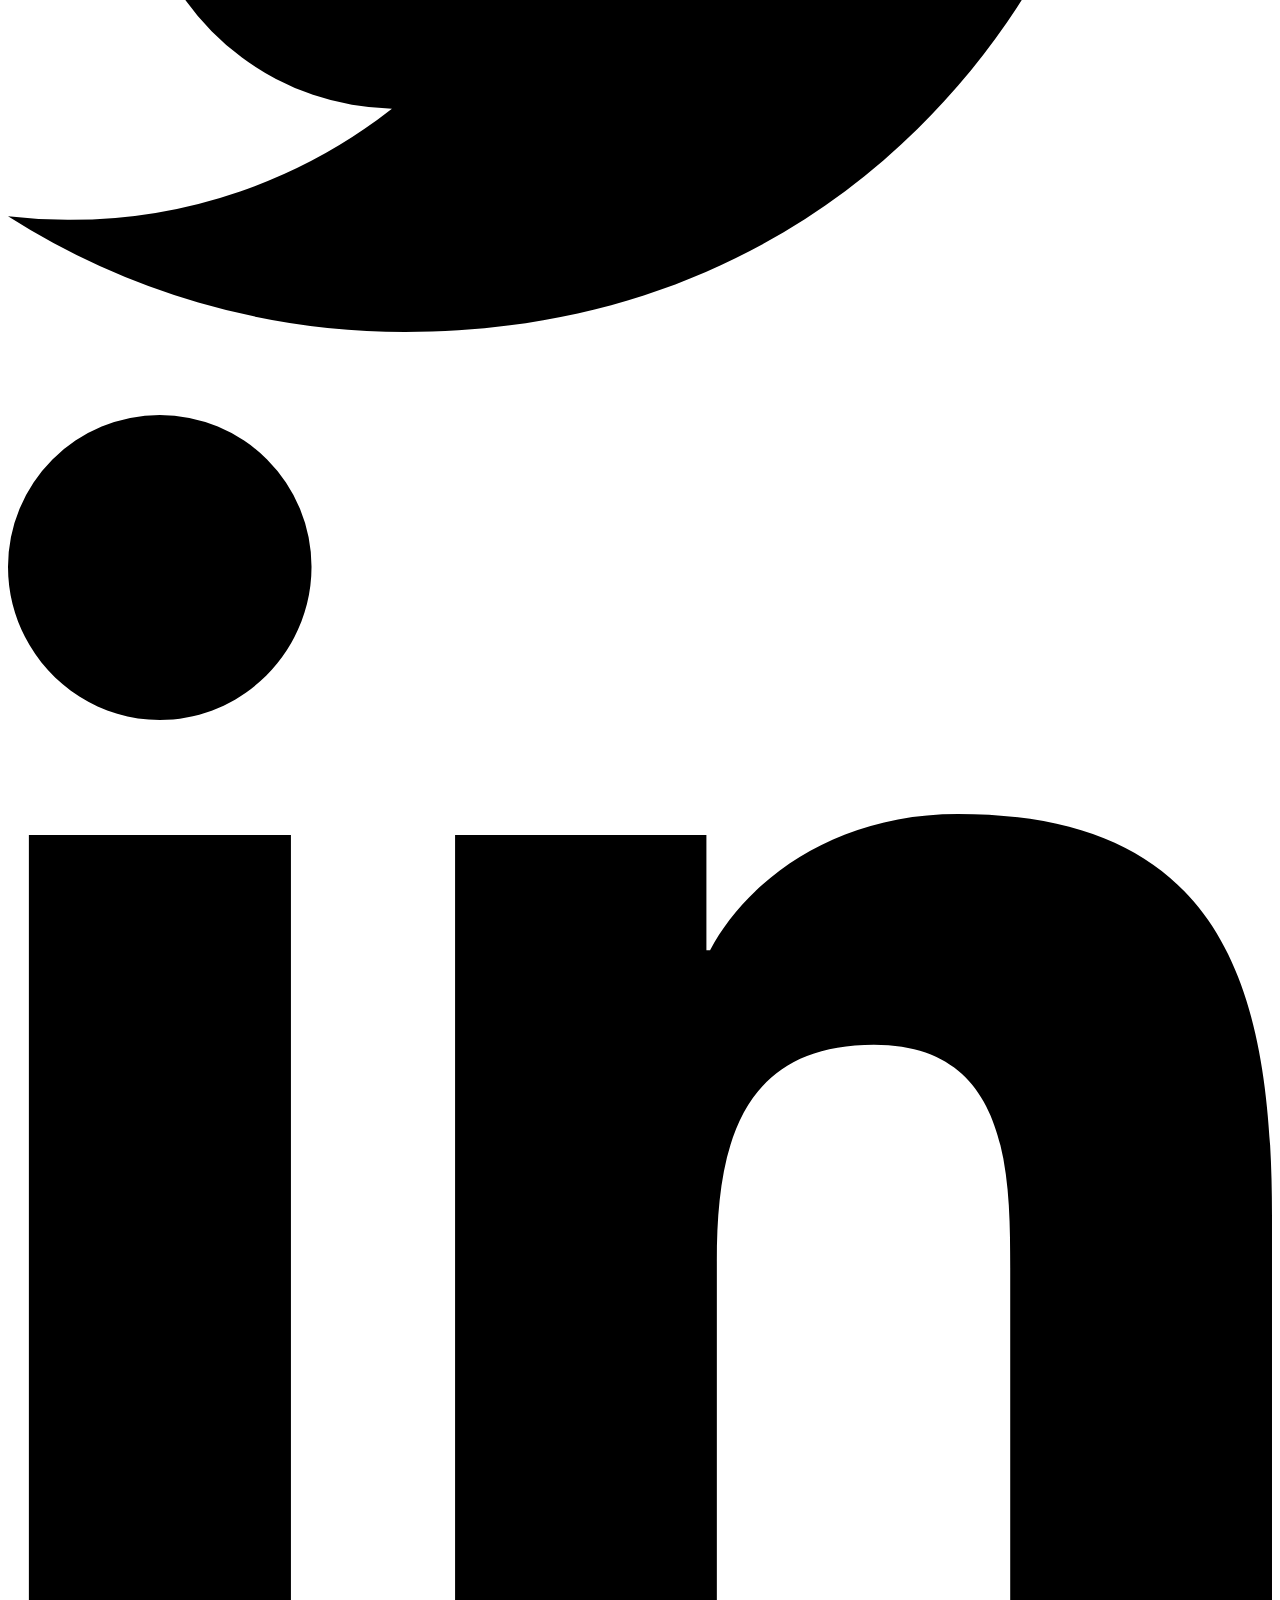
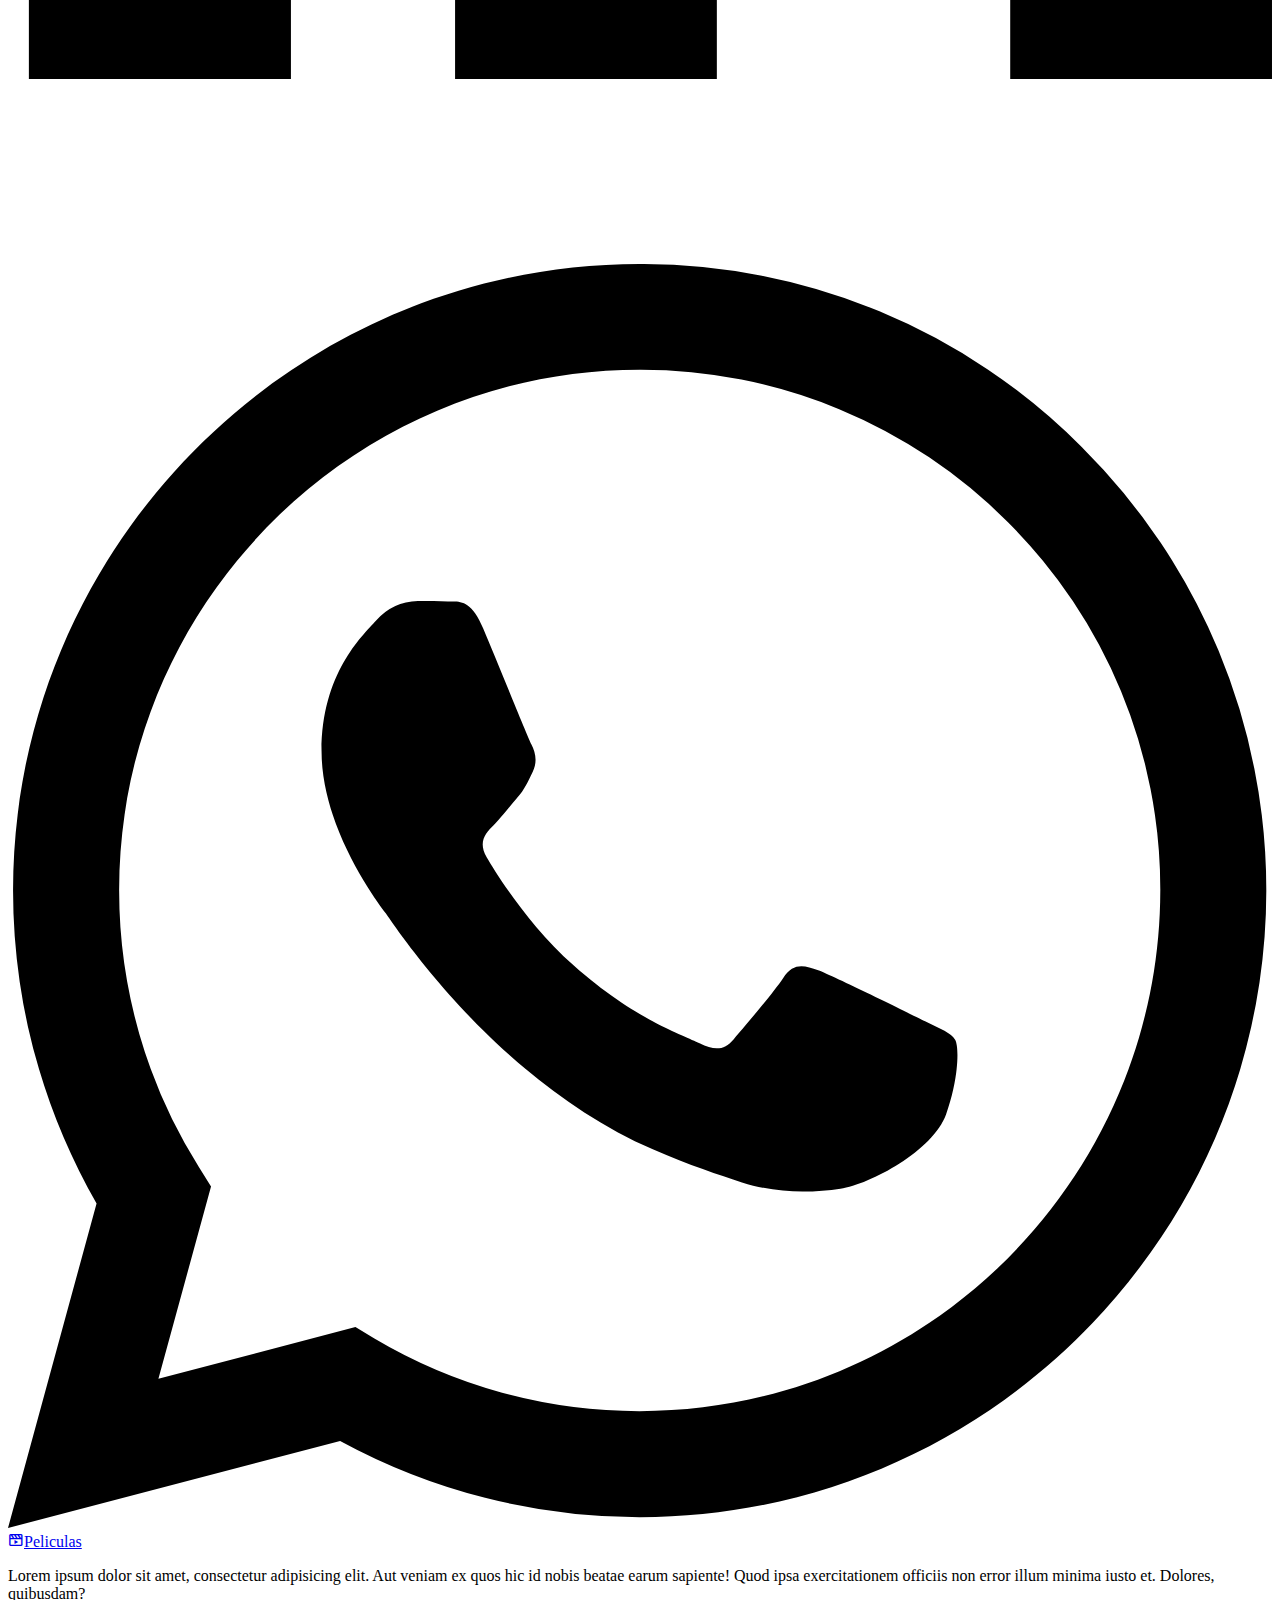
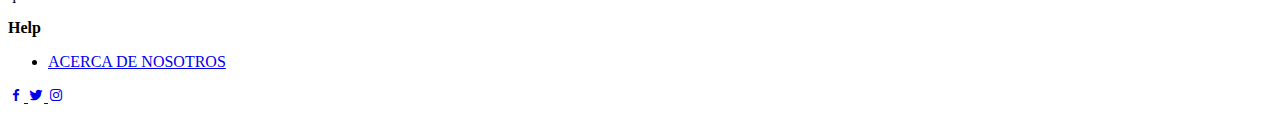
==== commit 2310a0cc: "AvanceFormulario" ====
--- a/src/main/resources/templates/acercaDe.html
+++ b/src/main/resources/templates/acercaDe.html
@@ -137,7 +137,7 @@
                 </div>
 
                 <div class="description">
-                    <h3>El Guapo</h3>
+                    <h3>David Flores </h3>
                     <h4>Backend</h4>
                     <p>Estudiantes de Ing. Sistemas Computacionales</p>
                 </div>
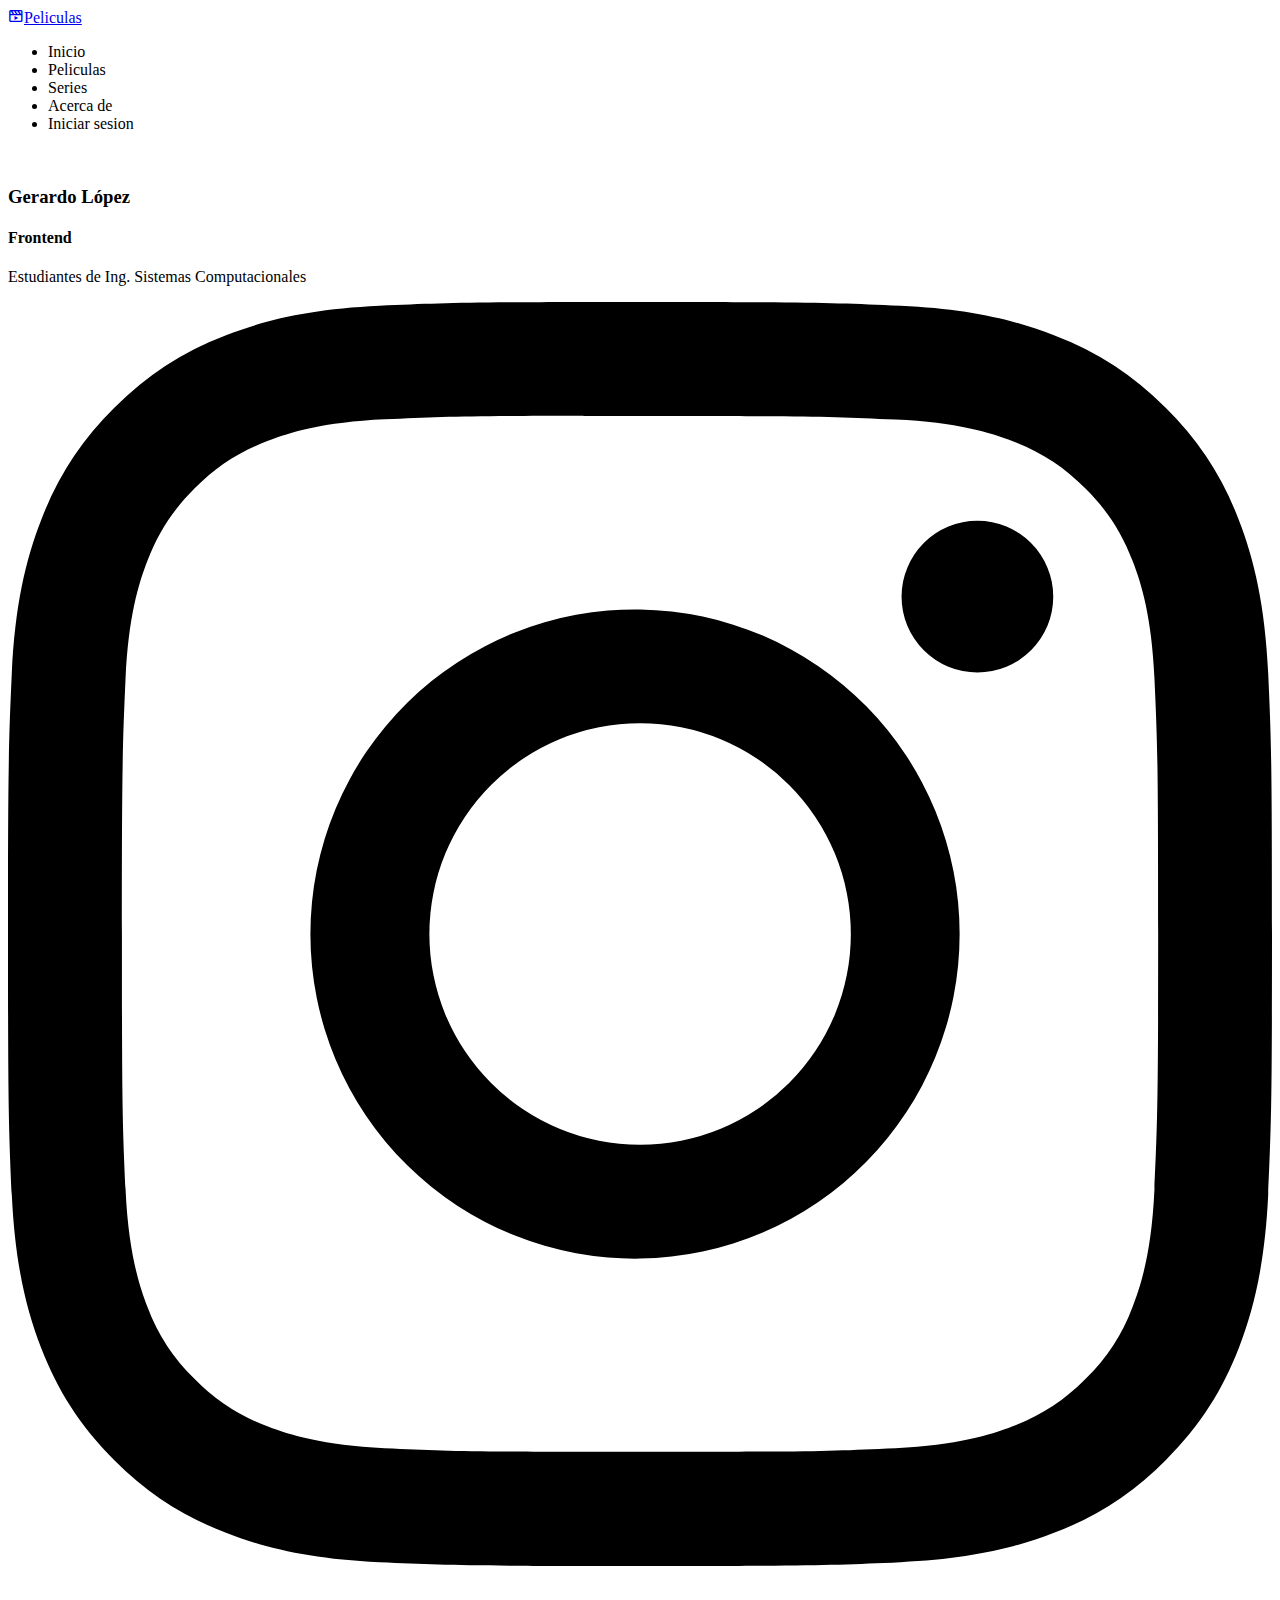
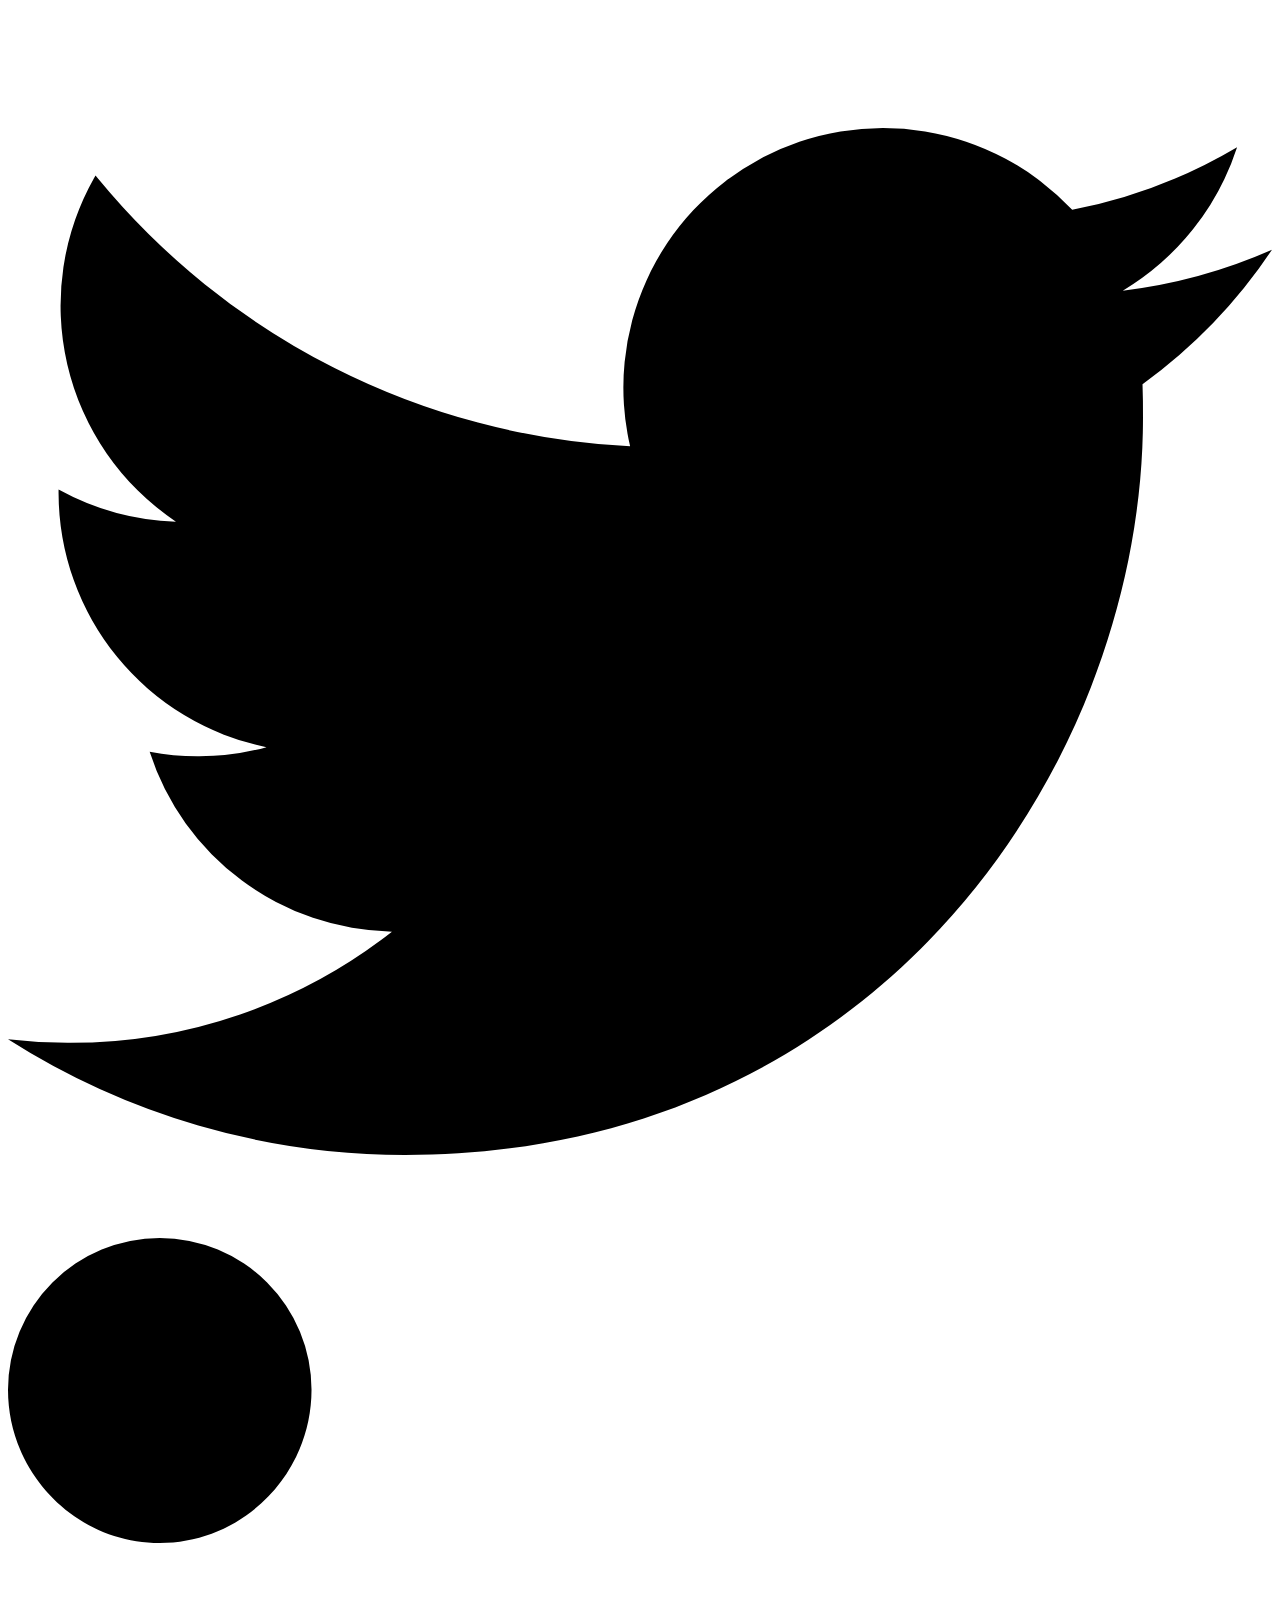
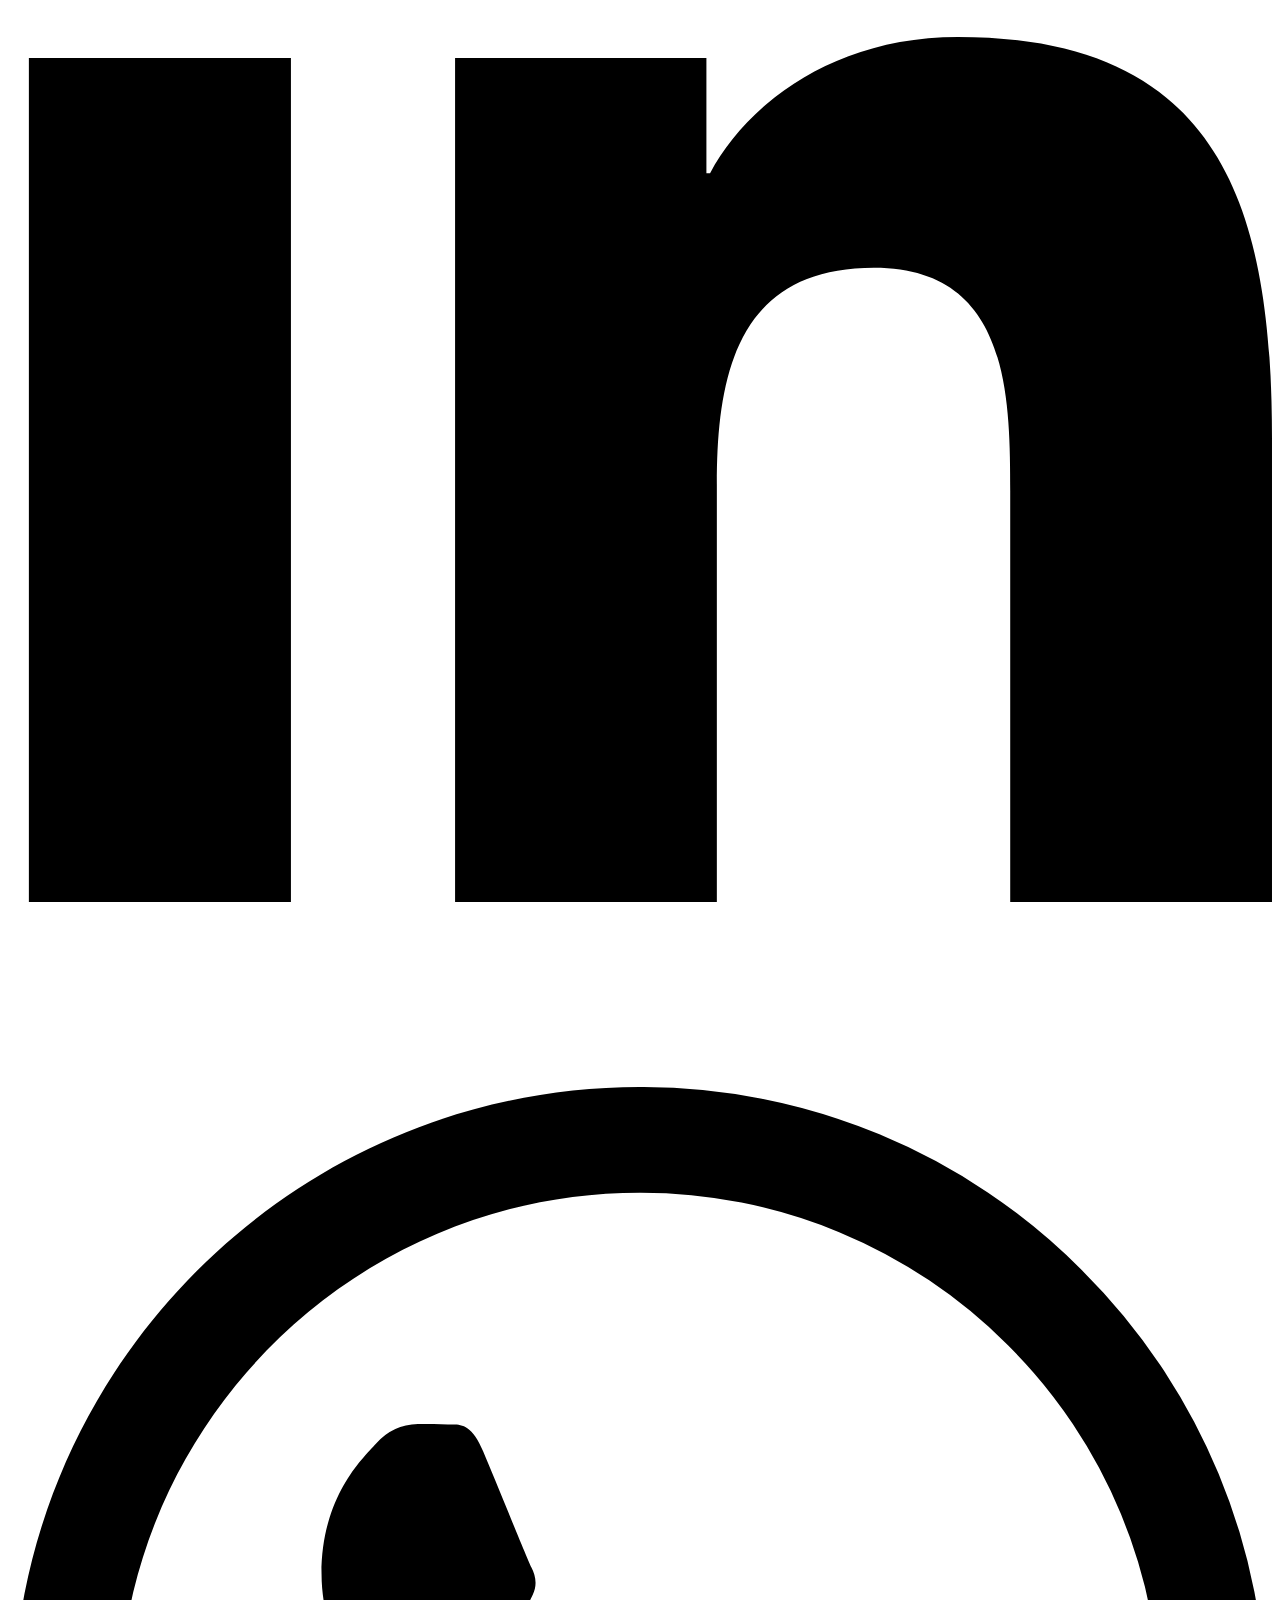
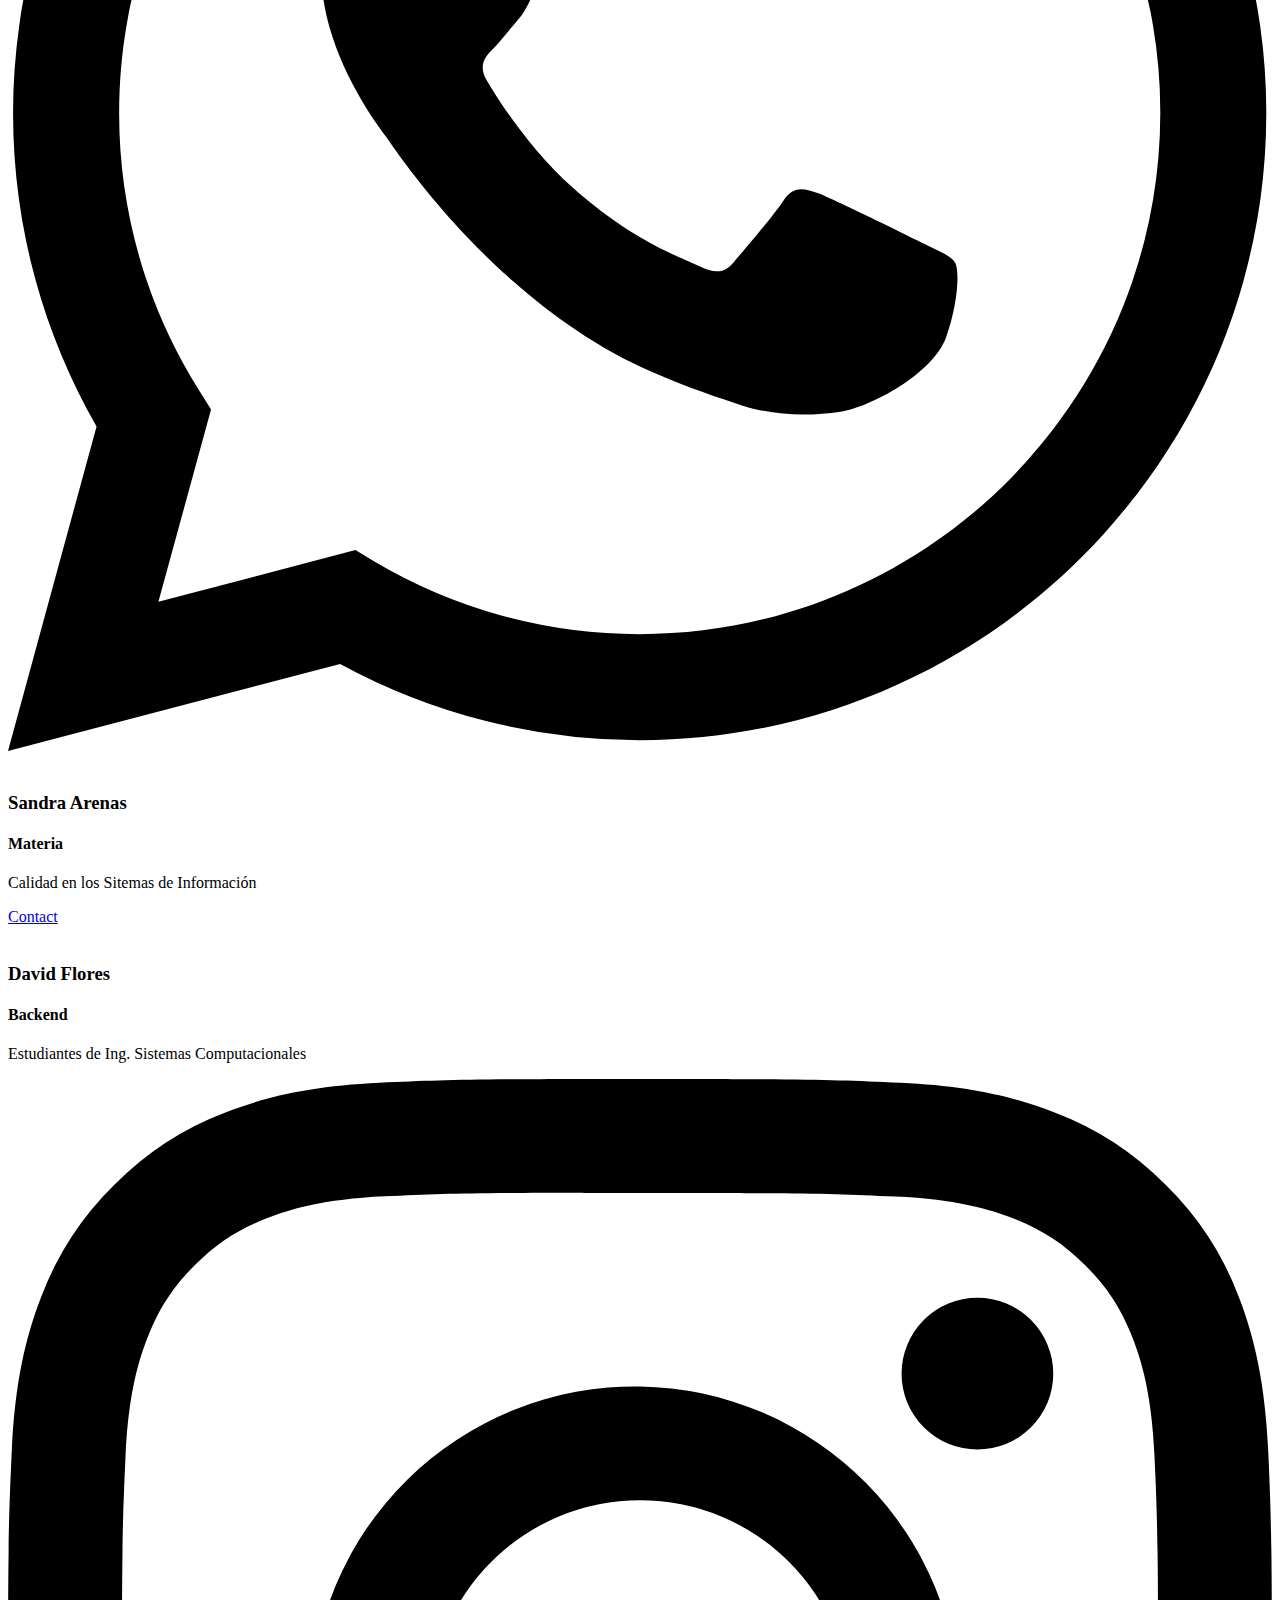
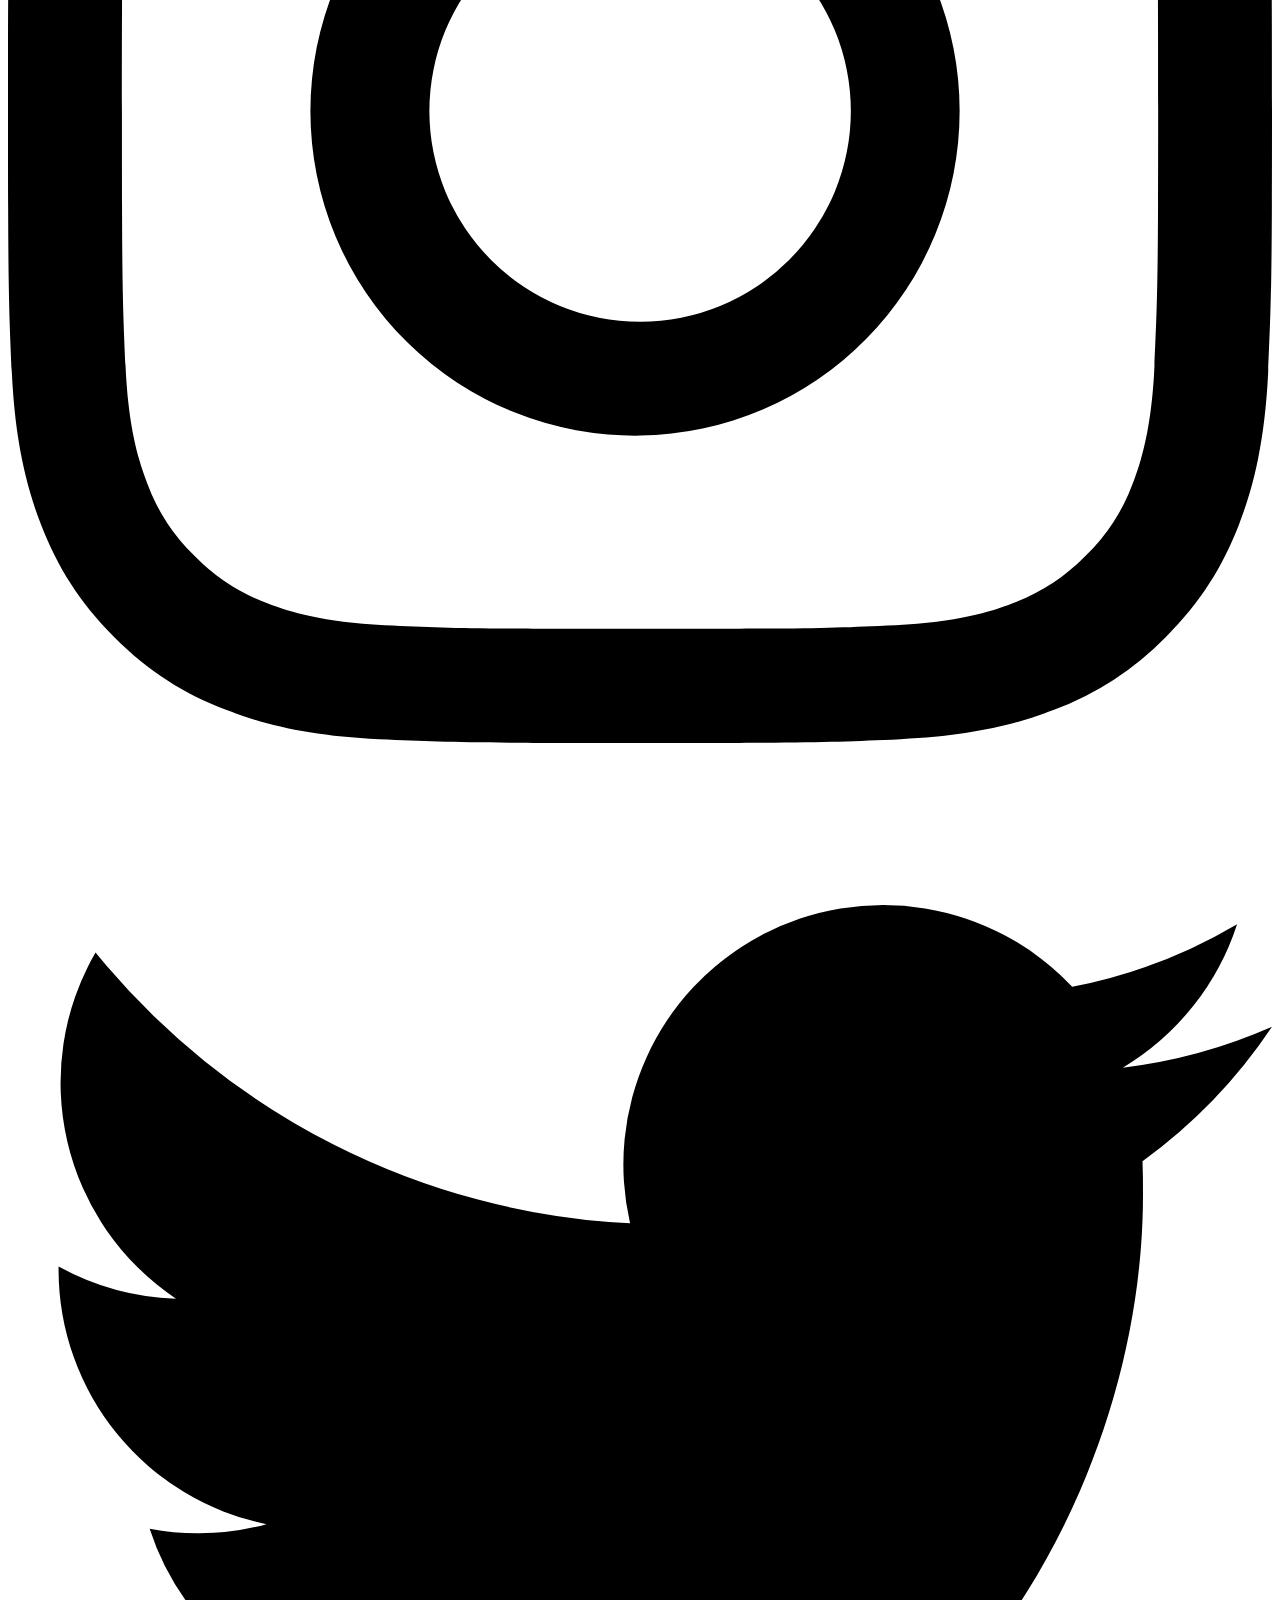
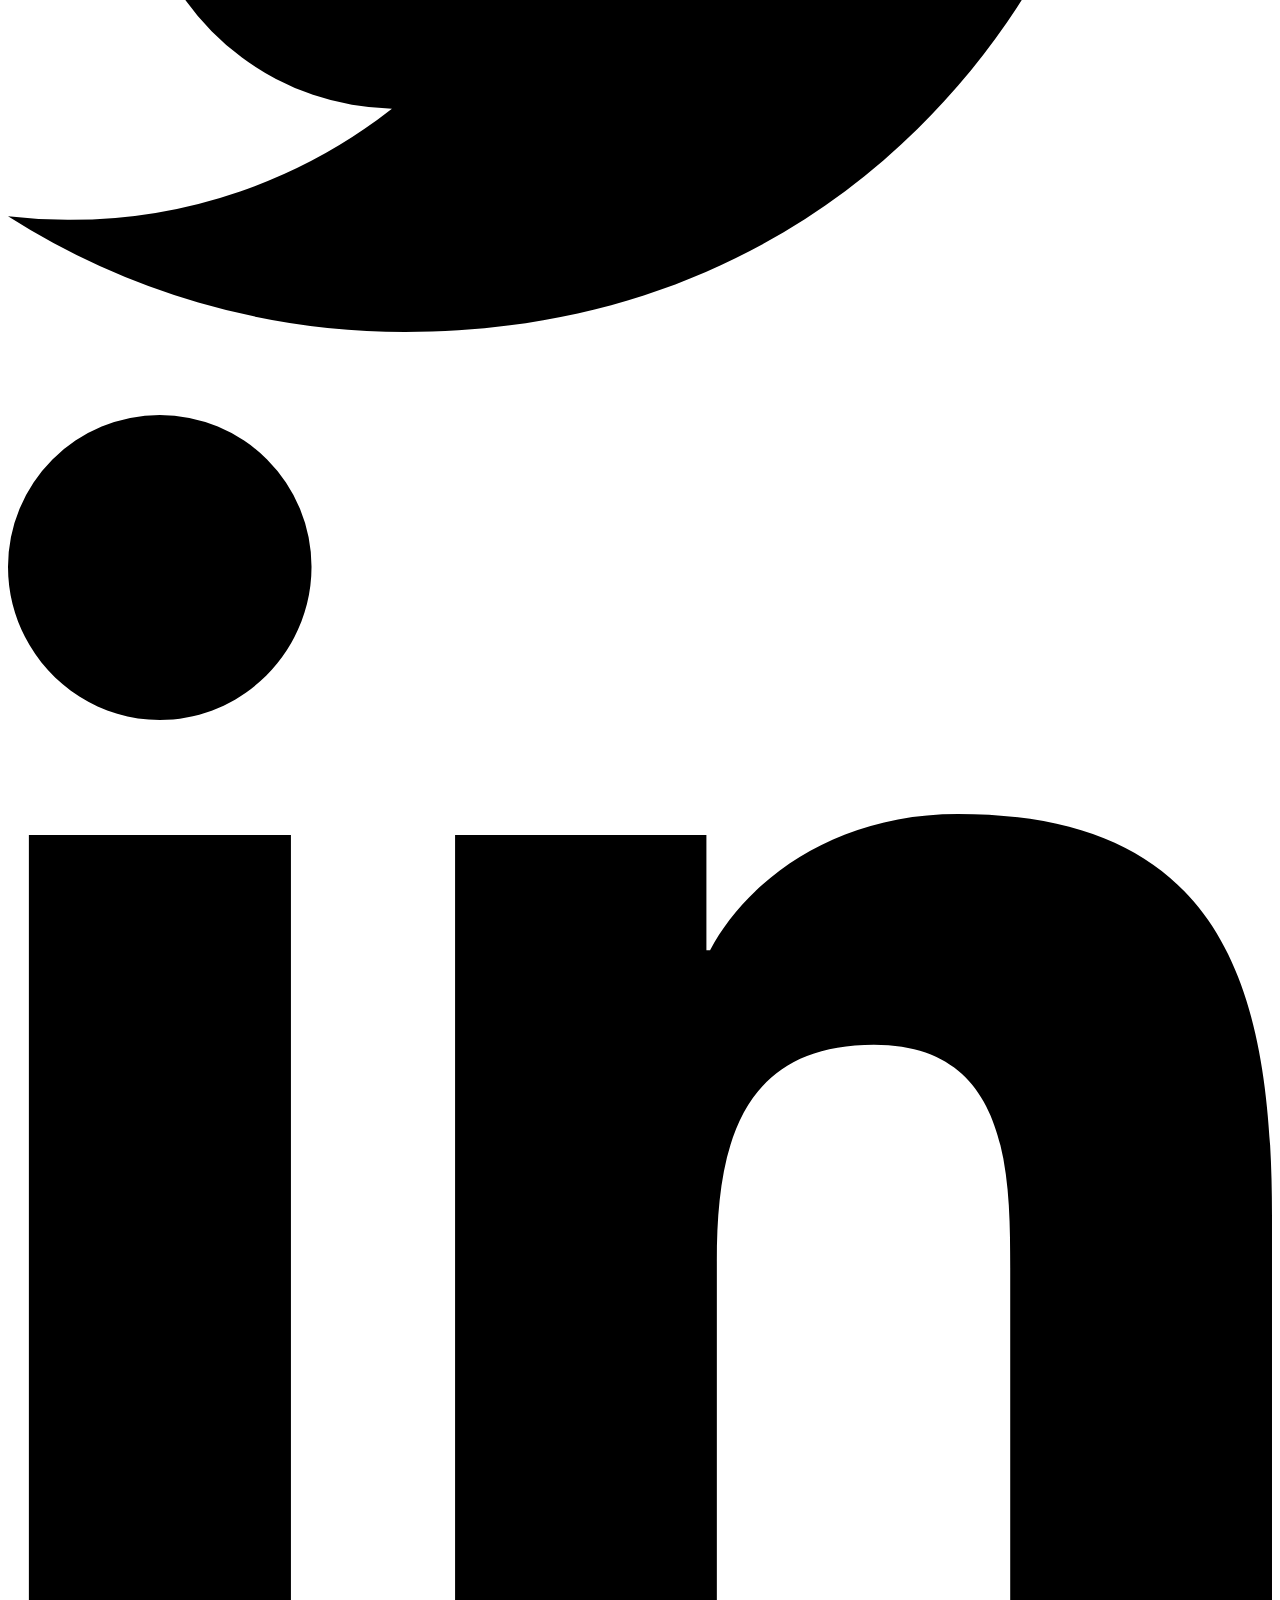
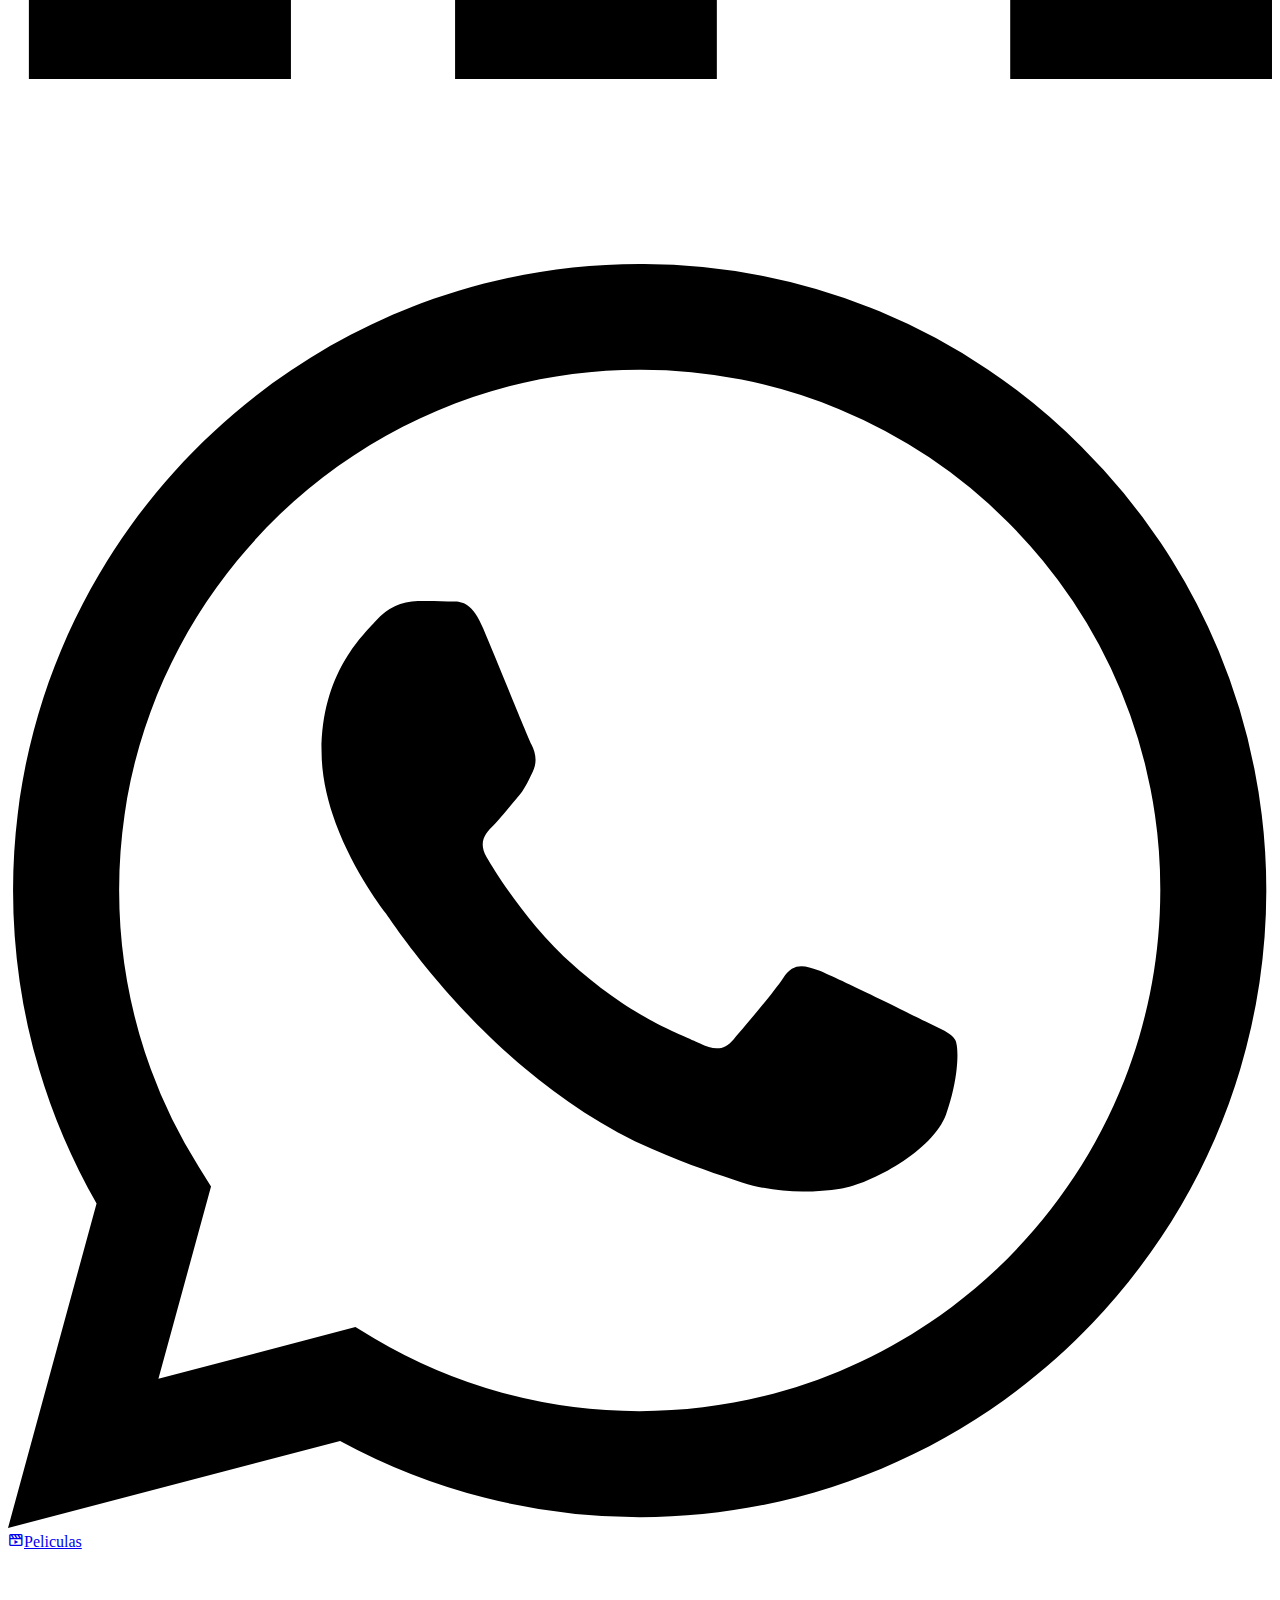
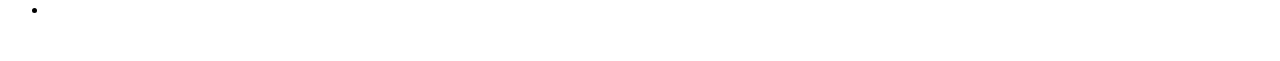
==== commit d8c16f0f: "escuela" ====
--- a/src/main/resources/templates/acercaDe.html
+++ b/src/main/resources/templates/acercaDe.html
@@ -191,9 +191,7 @@
                             <i class='bx bx-movie-play bx-tada main-color'></i>Pe<span class="main-color">lic</span>ulas
                         </a>
                         <p>
-                            Lorem ipsum dolor sit amet, consectetur adipisicing elit. Aut veniam ex quos hic id nobis
-                            beatae earum sapiente! Quod ipsa exercitationem officiis non error illum minima iusto et.
-                            Dolores, quibusdam?
+                            <img src="./images/tecnm10.png" alt="">
                         </p>
                     </div>
                 </div>
@@ -201,21 +199,14 @@
                     <div class="row">
                         <div class="col-3 col-md-6 col-sm-6">
                             <div class="content">
-                                <p><b>Help</b></p>
+                                <p><b></b></p>
                                 <ul class="footer-menu">
-                                    <li><a href="/acercaDe.html">ACERCA DE NOSOTROS</a></li>
+                                    <li><a href="/acercaDe.html"></a></li>
                                 </ul>
                             </div>
                         </div>
                         <div class="social-list">
-                            <a href="#" class="social-item">
-                                <i class="bx bxl-facebook"></i>
-                            </a>
-                            <a href="#" class="social-item">
-                                <i class="bx bxl-twitter"></i>
-                            </a>
-                            <a href="#" class="social-item">
-                                <i class="bx bxl-instagram"></i>
+                            <img src="./images/tecnm11.png" alt="">
                             </a>
                         </div>
                     </div>
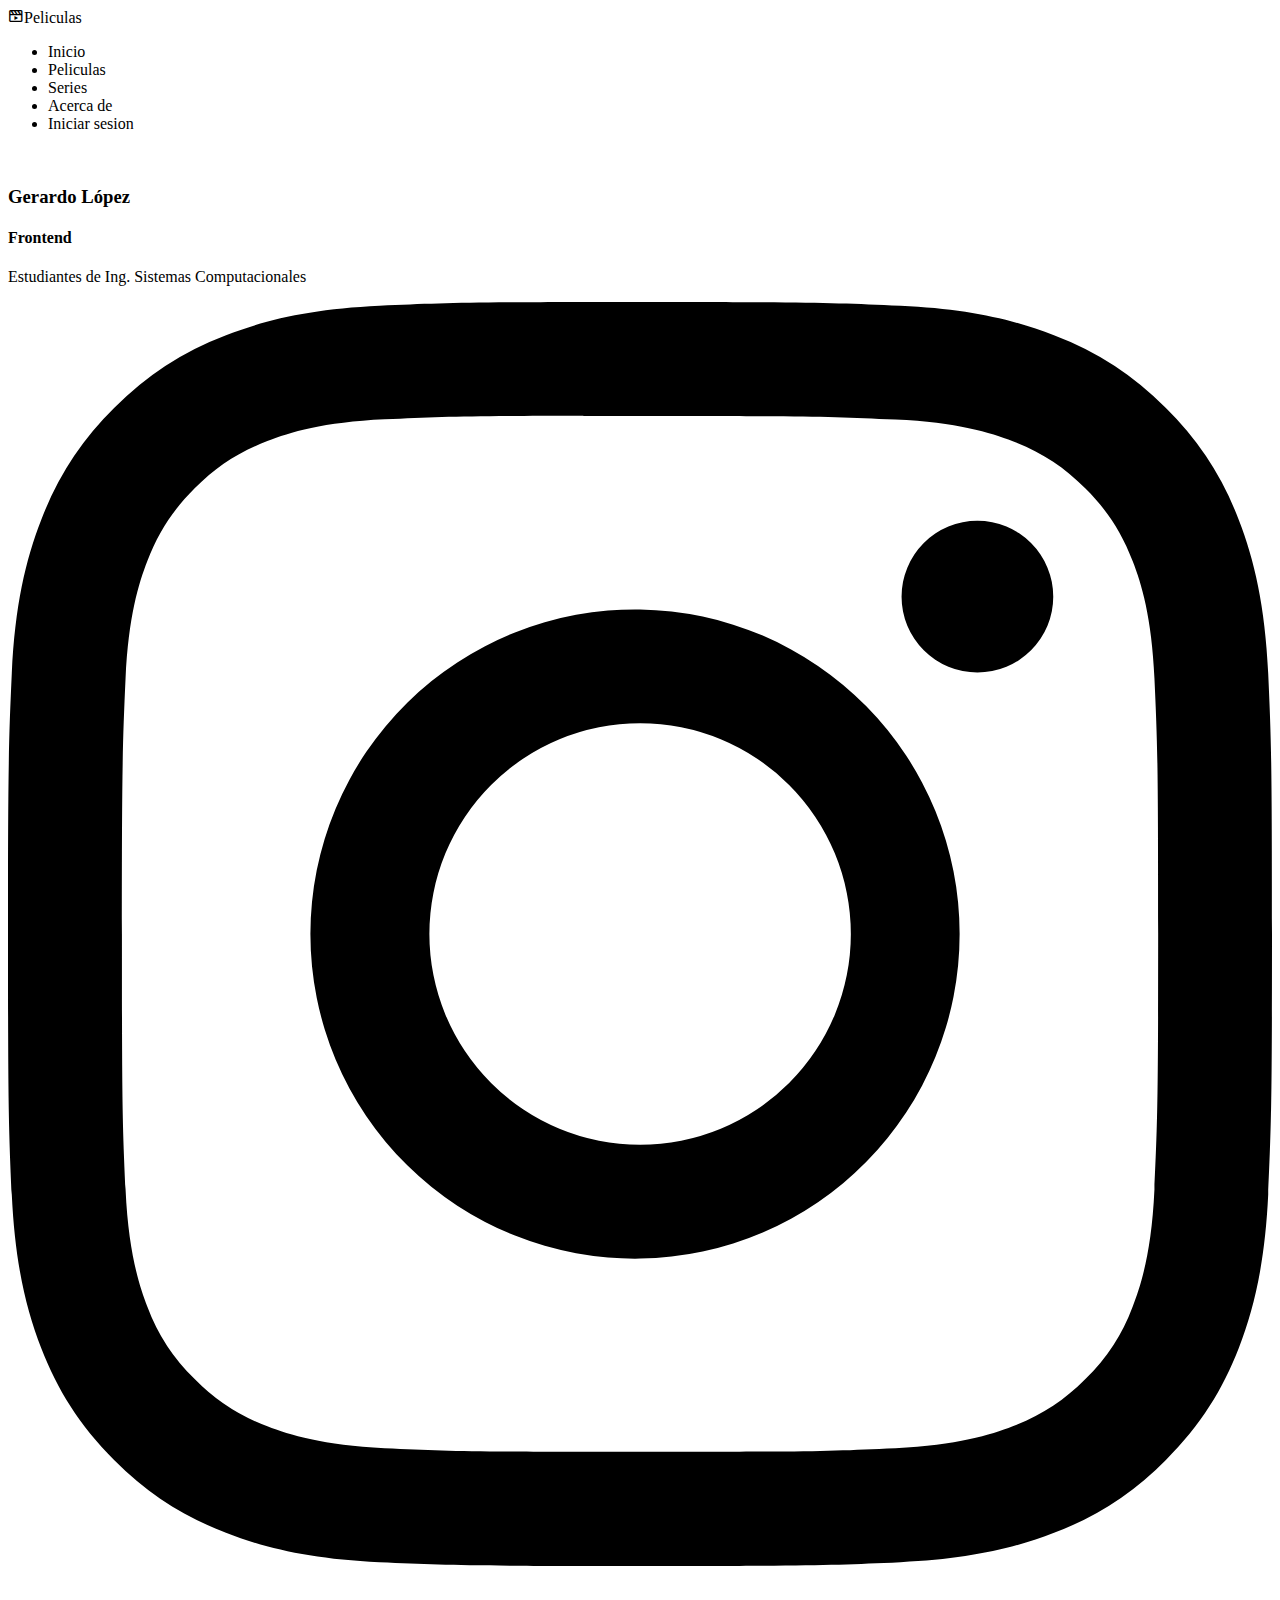
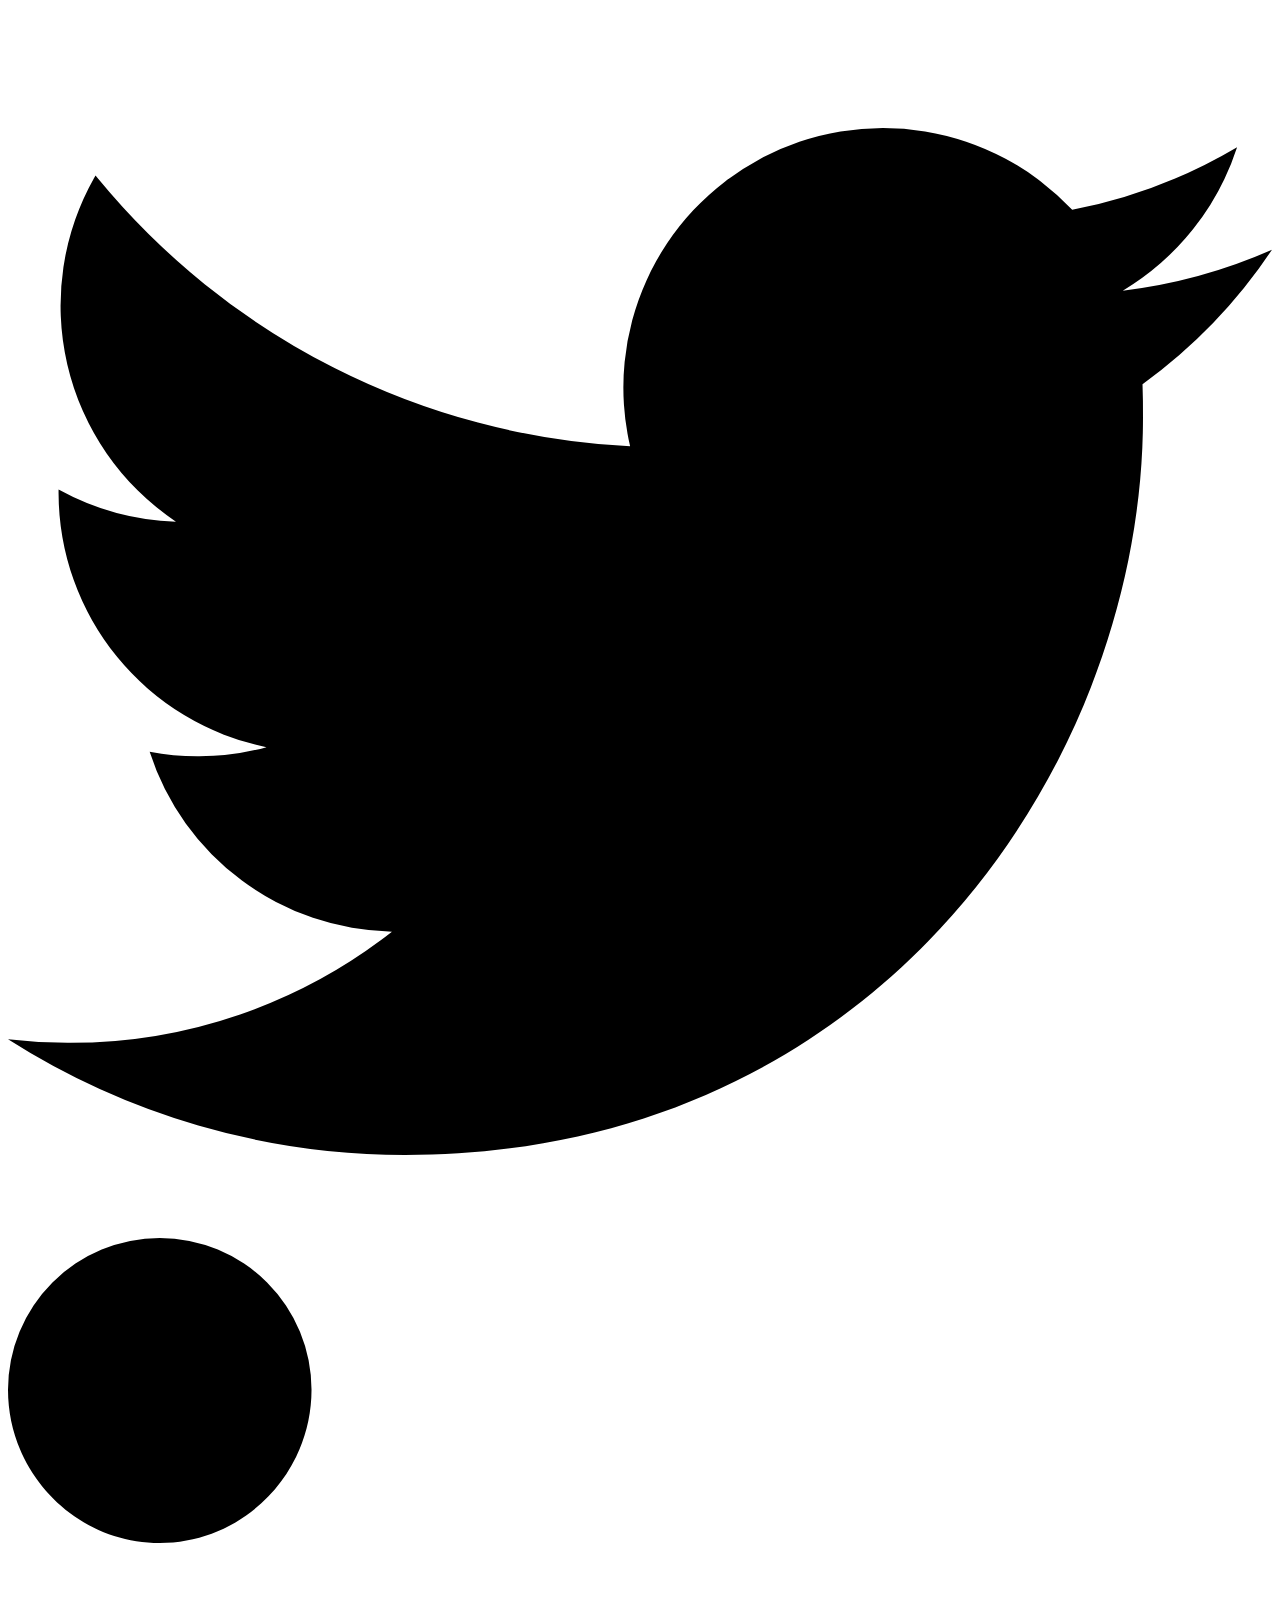
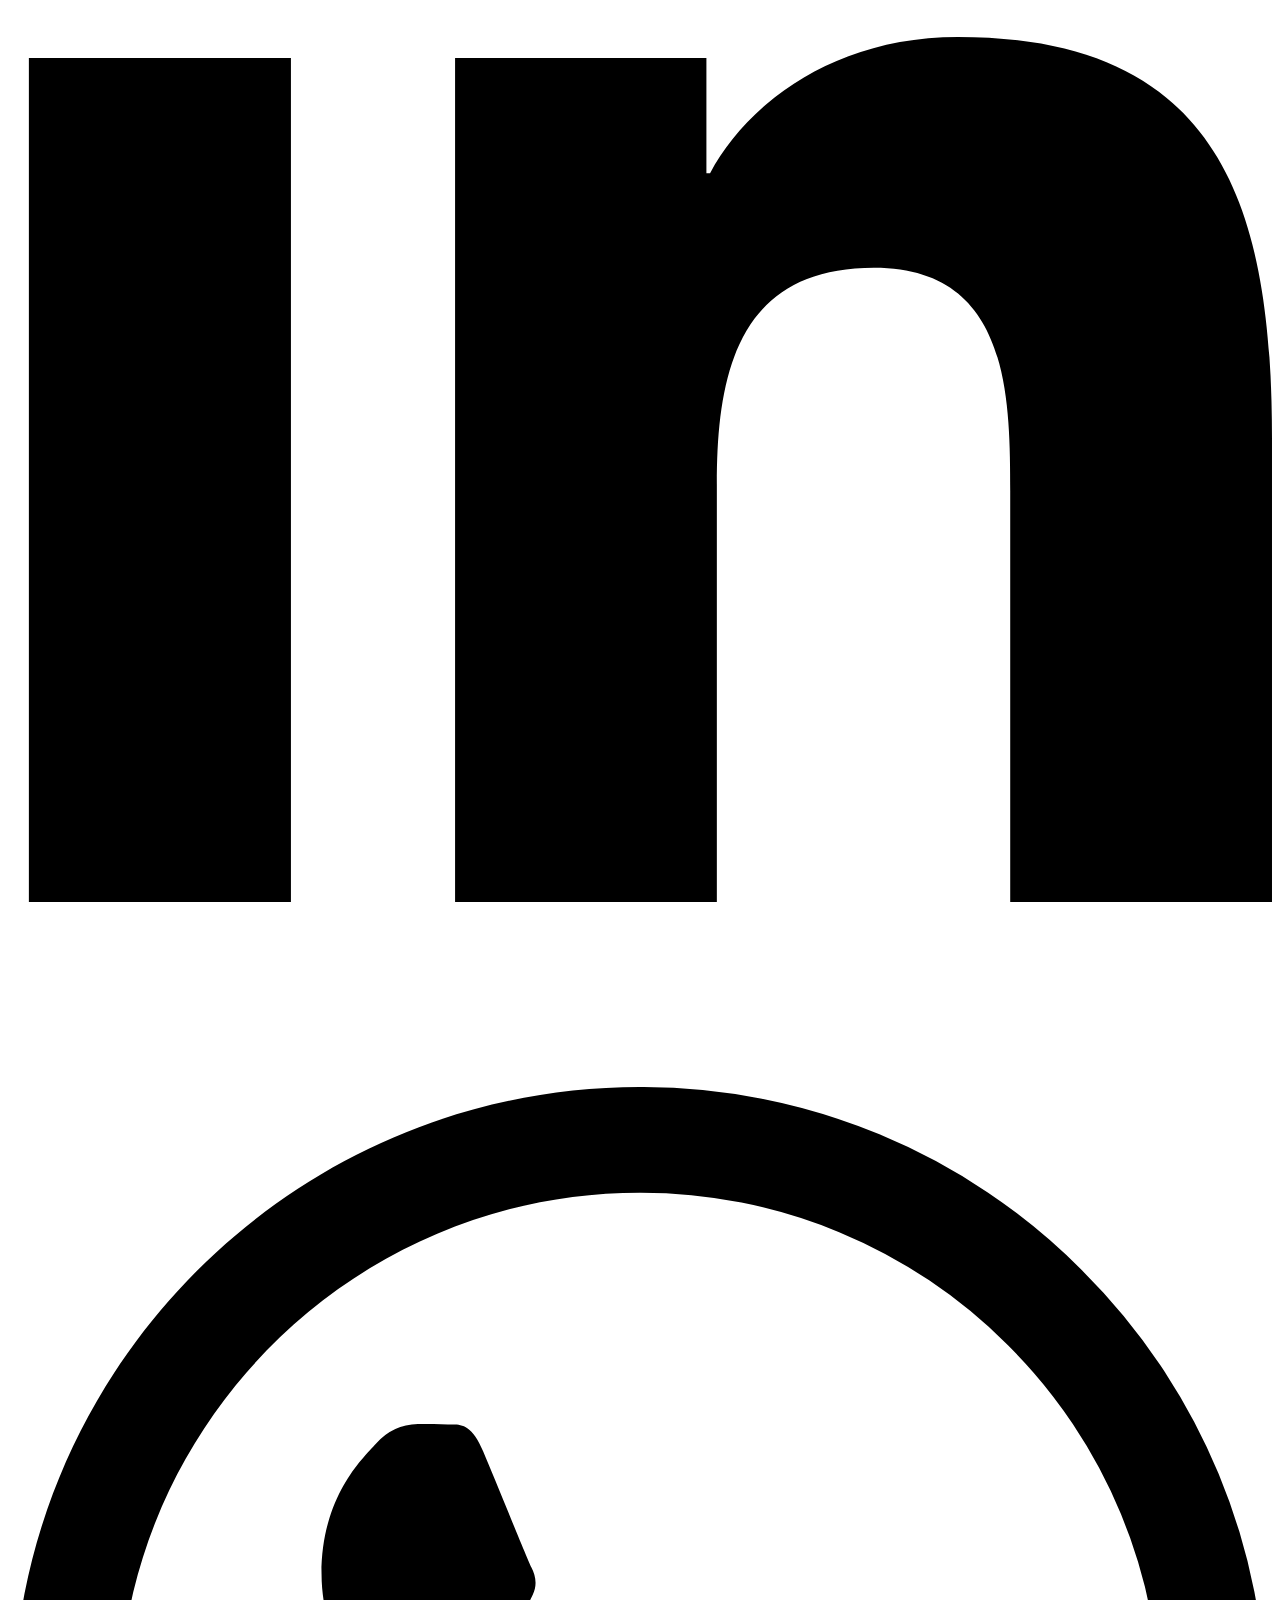
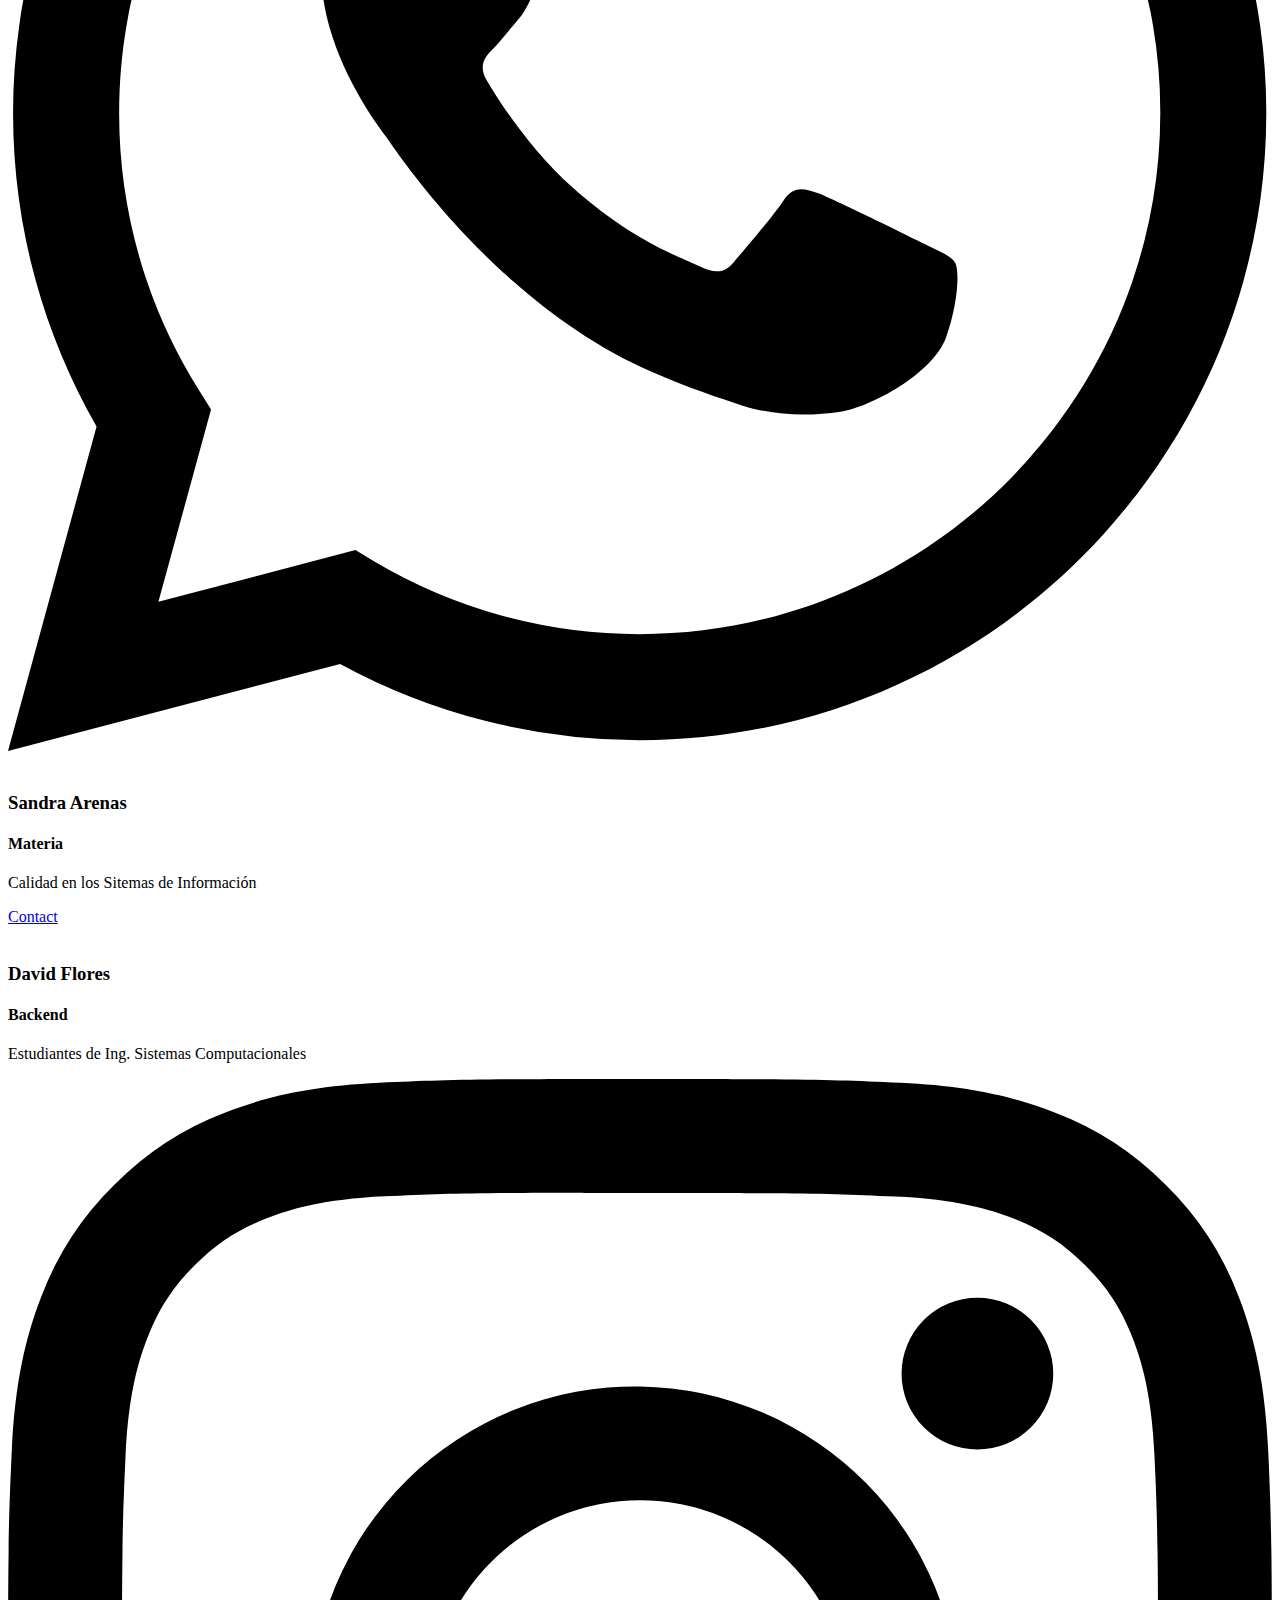
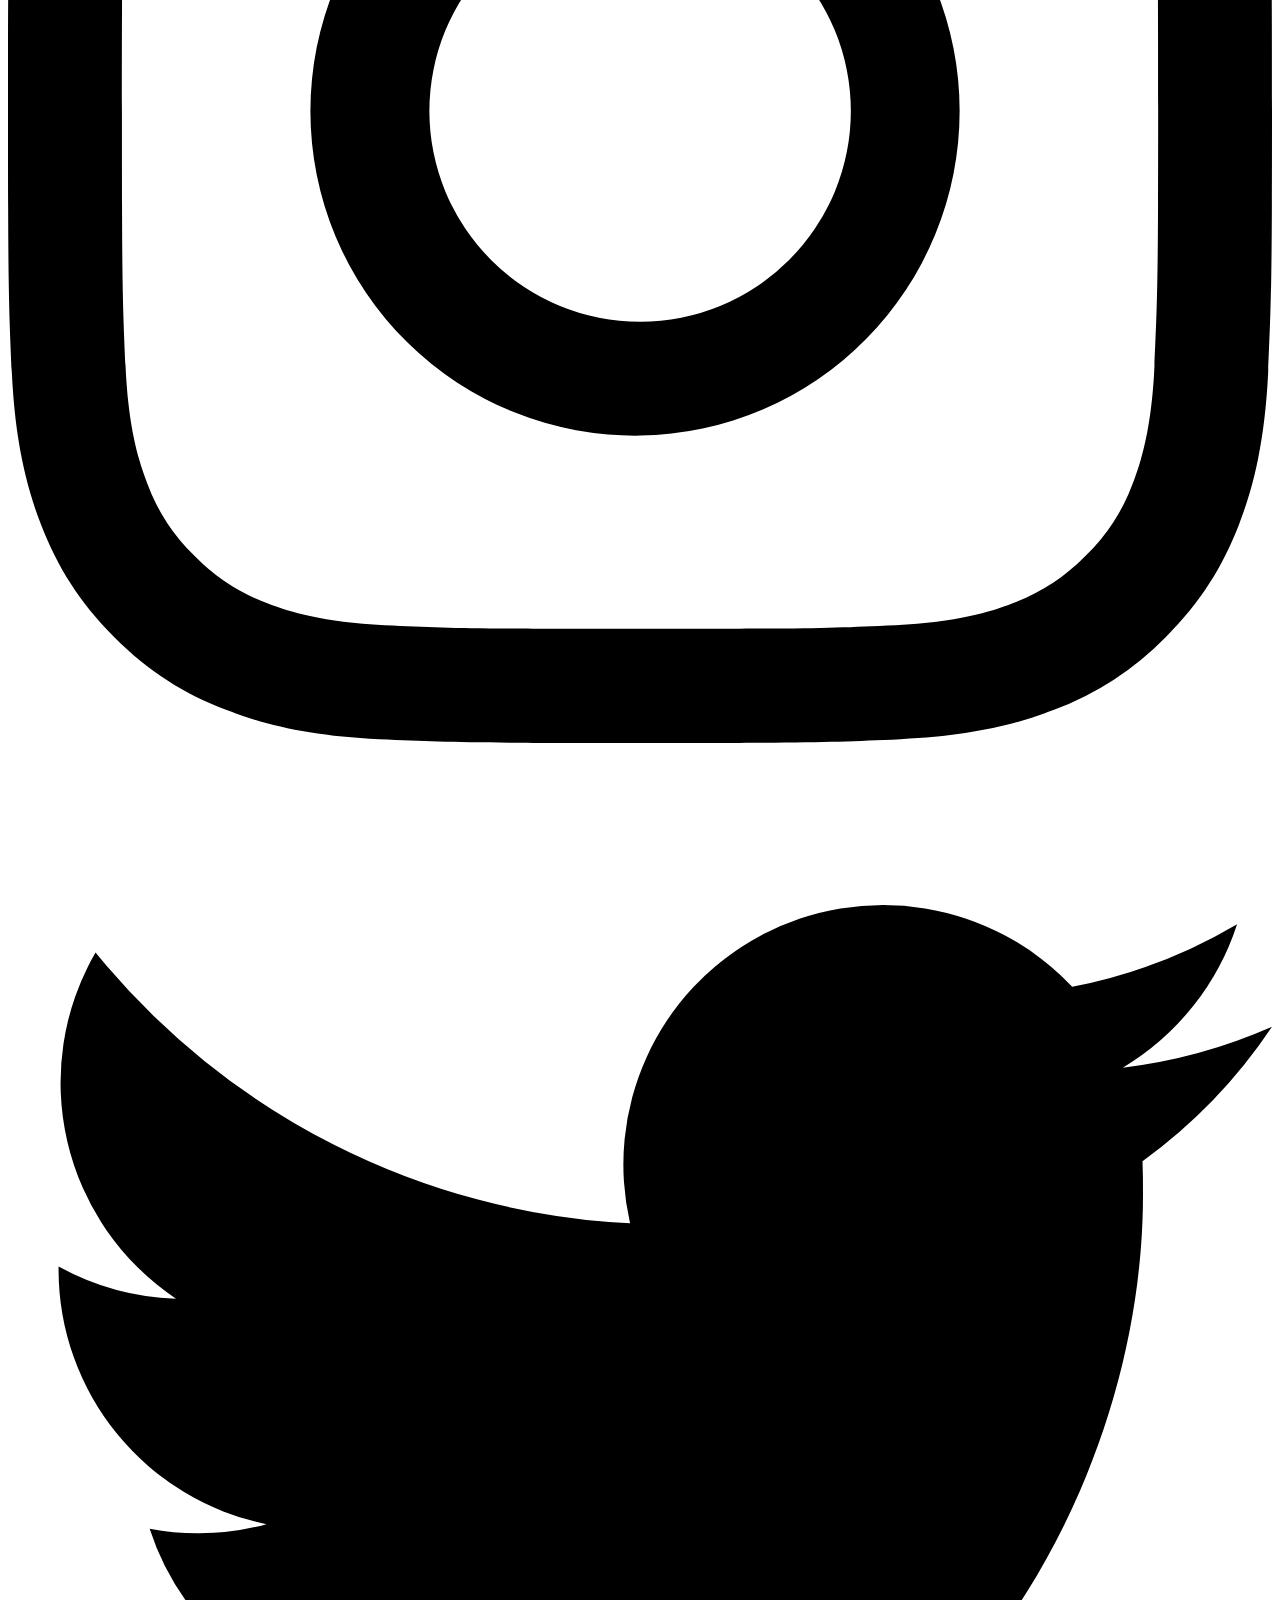
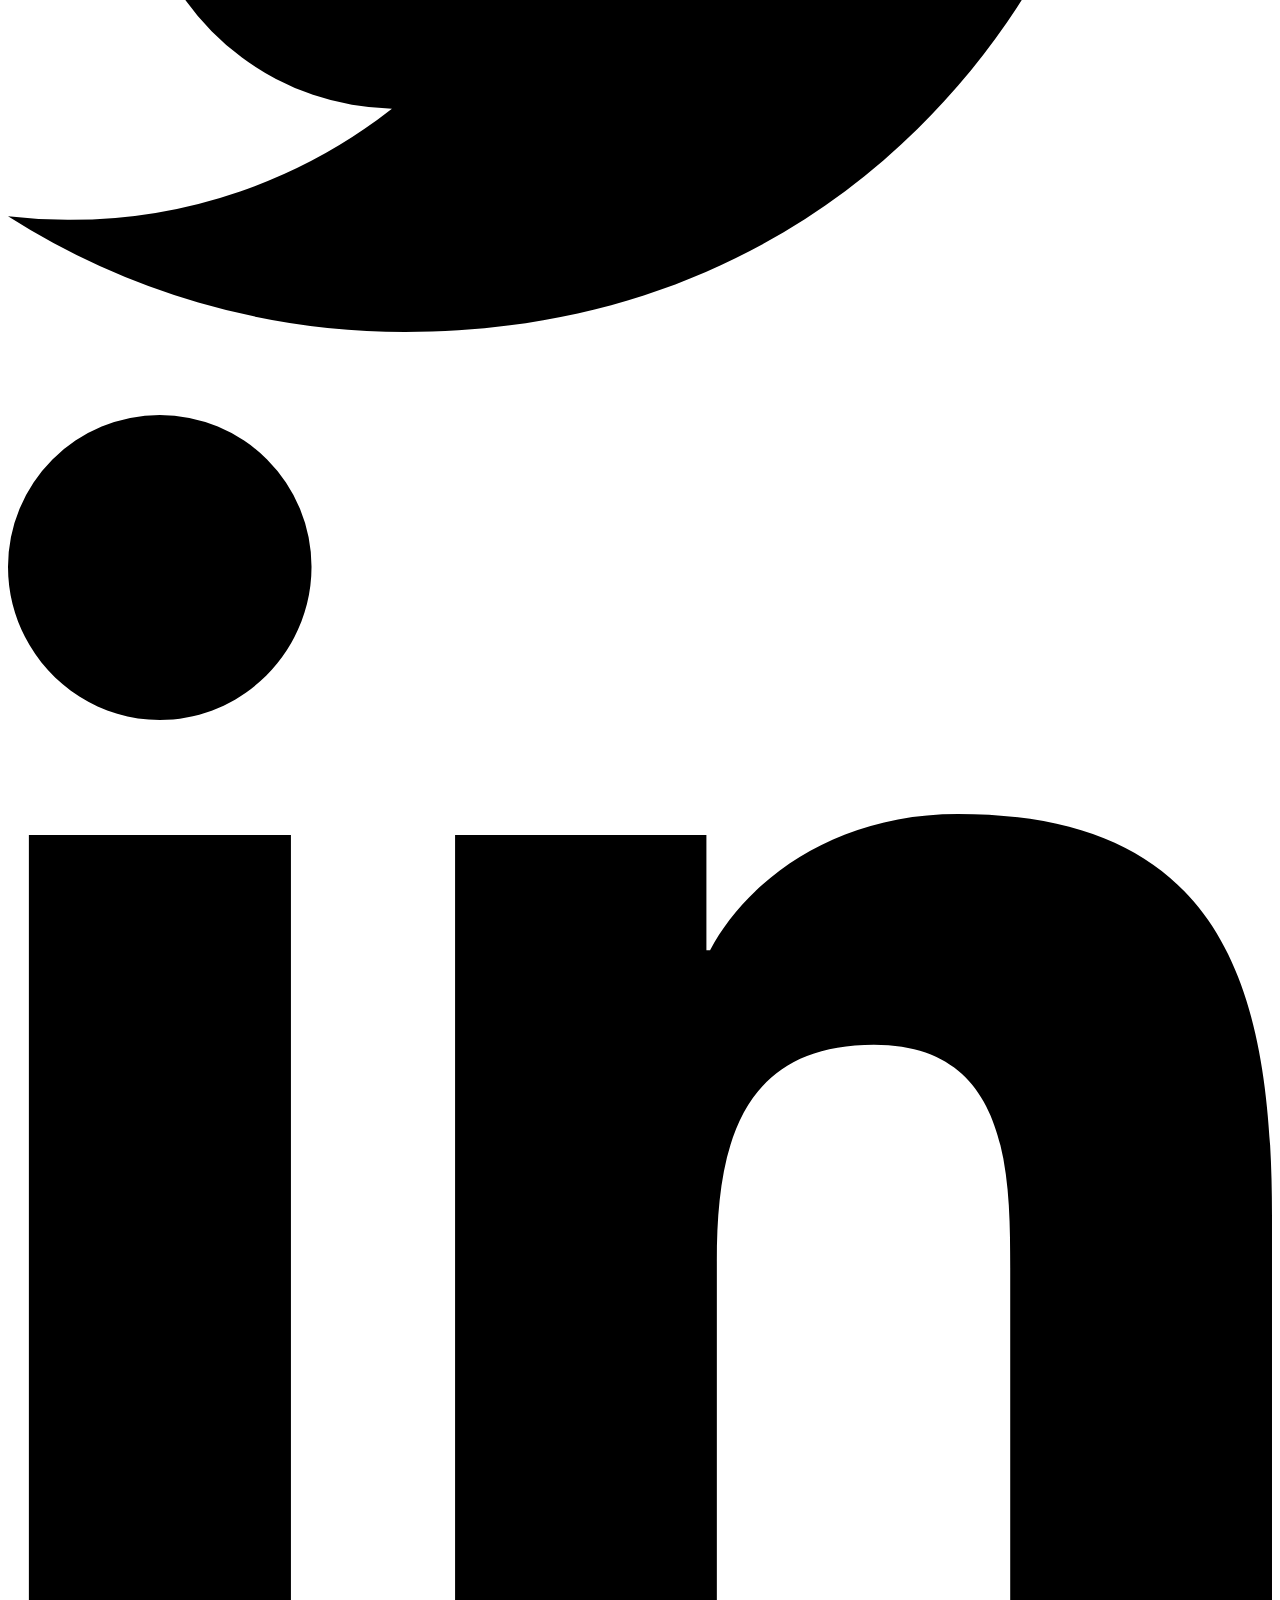
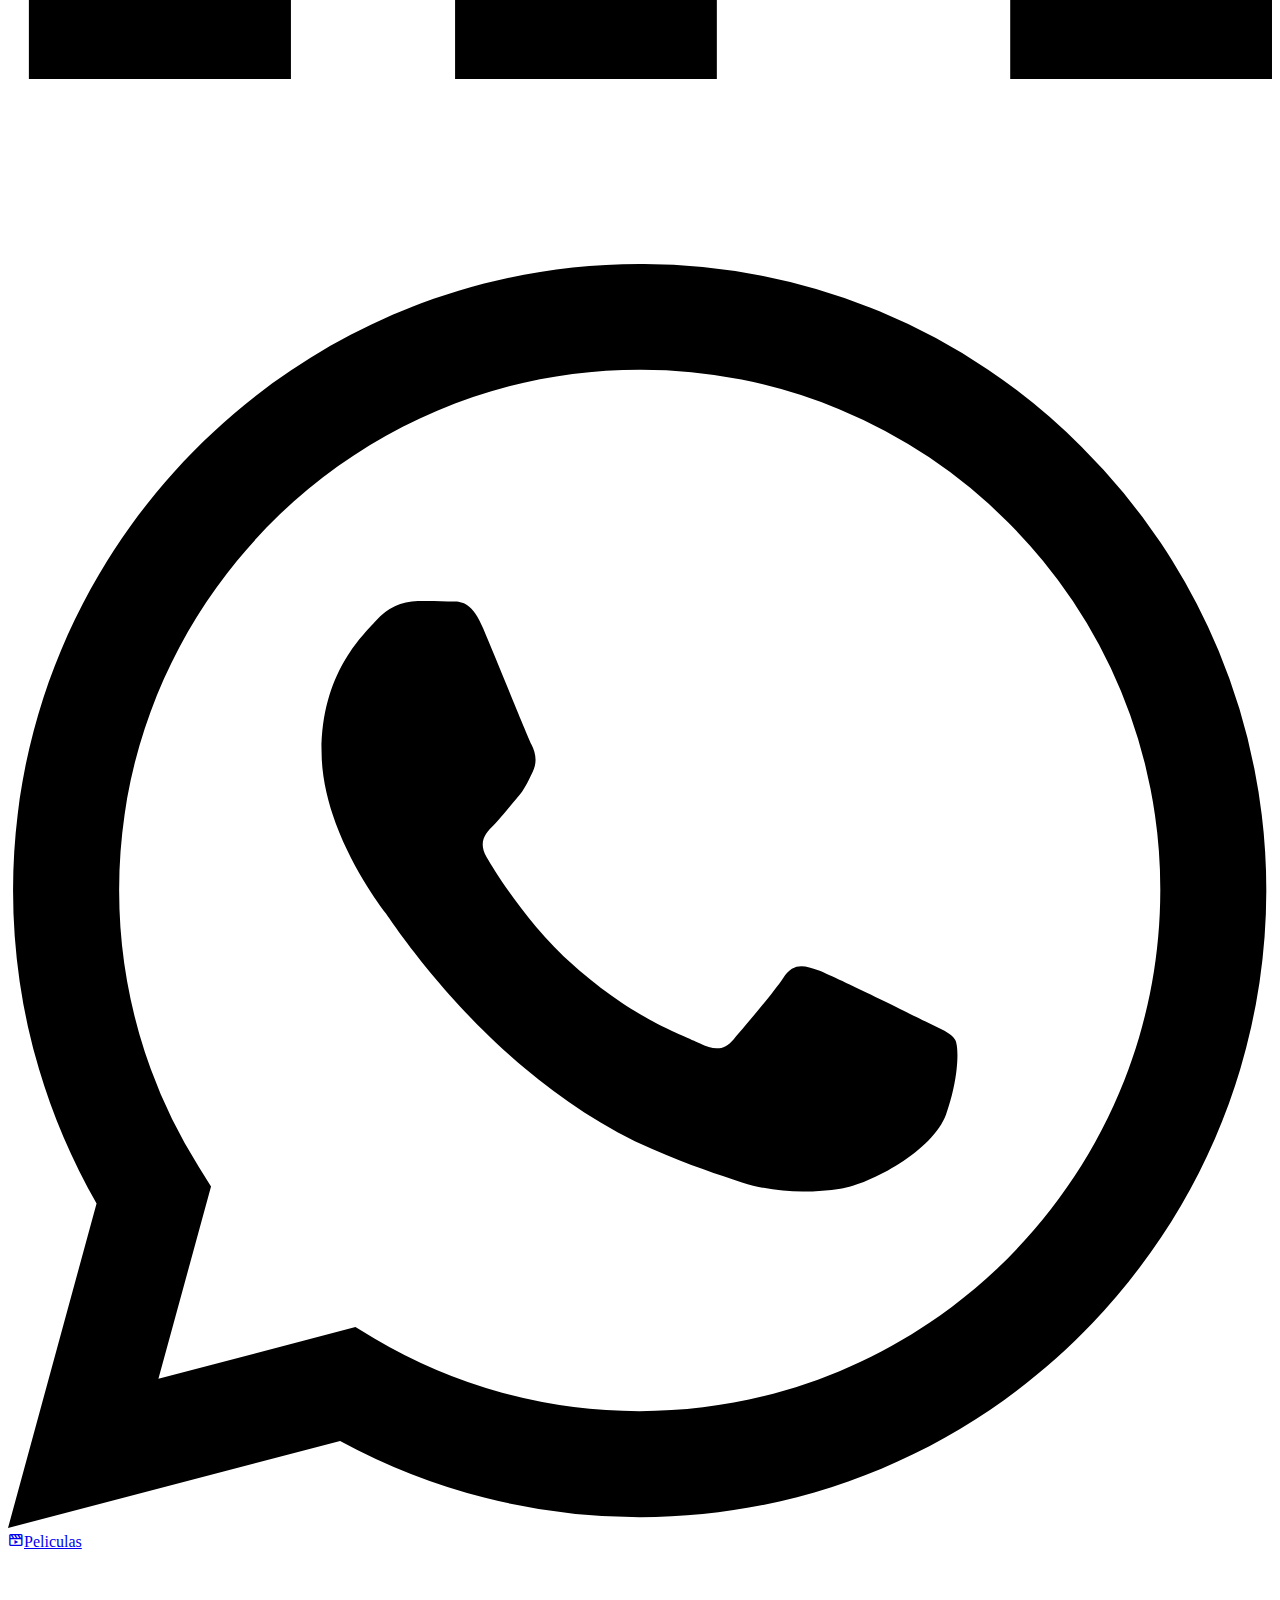
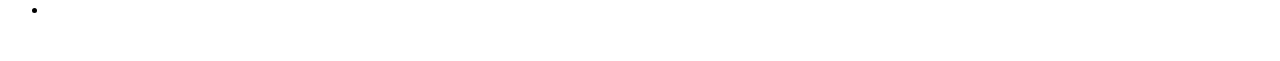
==== commit 0ef48439: "logosandPHATS" ====
--- a/src/main/resources/templates/acercaDe.html
+++ b/src/main/resources/templates/acercaDe.html
@@ -32,7 +32,7 @@
     <div class="nav-wrapper">
         <div class="container">
             <div class="nav">
-                <a href="./index.html" class="logo">
+                <a th:href="@{/}" class="logo">
                     <i class='bx bx-movie-play bx-tada main-color'></i>Pe<span class="main-color">lic</span>ulas
                 </a>
                 <ul class="nav-menu" id="nav-menu">
@@ -76,7 +76,7 @@
                 </div>
 
                 <div class="cadd">
-                    <a class="socialContainer containerOne" href="#">
+                    <a class="socialContainer containerOne" href="https://www.instagram.com/gerasss.l/">
                         <svg viewBox="0 0 16 16" class="socialSvg instagramSvg">
                             <path
                                 d="M8 0C5.829 0 5.556.01 4.703.048 3.85.088 3.269.222 2.76.42a3.917 3.917 0 0 0-1.417.923A3.927 3.927 0 0 0 .42 2.76C.222 3.268.087 3.85.048 4.7.01 5.555 0 5.827 0 8.001c0 2.172.01 2.444.048 3.297.04.852.174 1.433.372 1.942.205.526.478.972.923 1.417.444.445.89.719 1.416.923.51.198 1.09.333 1.942.372C5.555 15.99 5.827 16 8 16s2.444-.01 3.298-.048c.851-.04 1.434-.174 1.943-.372a3.916 3.916 0 0 0 1.416-.923c.445-.445.718-.891.923-1.417.197-.509.332-1.09.372-1.942C15.99 10.445 16 10.173 16 8s-.01-2.445-.048-3.299c-.04-.851-.175-1.433-.372-1.941a3.926 3.926 0 0 0-.923-1.417A3.911 3.911 0 0 0 13.24.42c-.51-.198-1.092-.333-1.943-.372C10.443.01 10.172 0 7.998 0h.003zm-.717 1.442h.718c2.136 0 2.389.007 3.232.046.78.035 1.204.166 1.486.275.373.145.64.319.92.599.28.28.453.546.598.92.11.281.24.705.275 1.485.039.843.047 1.096.047 3.231s-.008 2.389-.047 3.232c-.035.78-.166 1.203-.275 1.485a2.47 2.47 0 0 1-.599.919c-.28.28-.546.453-.92.598-.28.11-.704.24-1.485.276-.843.038-1.096.047-3.232.047s-2.39-.009-3.233-.047c-.78-.036-1.203-.166-1.485-.276a2.478 2.478 0 0 1-.92-.598 2.48 2.48 0 0 1-.6-.92c-.109-.281-.24-.705-.275-1.485-.038-.843-.046-1.096-.046-3.233 0-2.136.008-2.388.046-3.231.036-.78.166-1.204.276-1.486.145-.373.319-.64.599-.92.28-.28.546-.453.92-.598.282-.11.705-.24 1.485-.276.738-.034 1.024-.044 2.515-.045v.002zm4.988 1.328a.96.96 0 1 0 0 1.92.96.96 0 0 0 0-1.92zm-4.27 1.122a4.109 4.109 0 1 0 0 8.217 4.109 4.109 0 0 0 0-8.217zm0 1.441a2.667 2.667 0 1 1 0 5.334 2.667 2.667 0 0 1 0-5.334z">
@@ -91,7 +91,7 @@
                             </path>
                         </svg> </a>
 
-                    <a class="socialContainer containerThree" href="#">
+                    <a class="socialContainer containerThree" href="https://www.linkedin.com/in/gerardo-l%C3%B3pez1/">
                         <svg viewBox="0 0 448 512" class="socialSvg linkdinSvg">
                             <path
                                 d="M100.28 448H7.4V148.9h92.88zM53.79 108.1C24.09 108.1 0 83.5 0 53.8a53.79 53.79 0 0 1 107.58 0c0 29.7-24.1 54.3-53.79 54.3zM447.9 448h-92.68V302.4c0-34.7-.7-79.2-48.29-79.2-48.29 0-55.69 37.7-55.69 76.7V448h-92.78V148.9h89.08v40.8h1.3c12.4-23.5 42.69-48.3 87.88-48.3 94 0 111.28 61.9 111.28 142.3V448z">
@@ -143,7 +143,7 @@
                 </div>
 
                 <div class="cadd">
-                    <a class="socialContainer containerOne" href="#">
+                    <a class="socialContainer containerOne" href="https://www.instagram.com/david.floresquinones/">
                         <svg viewBox="0 0 16 16" class="socialSvg instagramSvg">
                             <path
                                 d="M8 0C5.829 0 5.556.01 4.703.048 3.85.088 3.269.222 2.76.42a3.917 3.917 0 0 0-1.417.923A3.927 3.927 0 0 0 .42 2.76C.222 3.268.087 3.85.048 4.7.01 5.555 0 5.827 0 8.001c0 2.172.01 2.444.048 3.297.04.852.174 1.433.372 1.942.205.526.478.972.923 1.417.444.445.89.719 1.416.923.51.198 1.09.333 1.942.372C5.555 15.99 5.827 16 8 16s2.444-.01 3.298-.048c.851-.04 1.434-.174 1.943-.372a3.916 3.916 0 0 0 1.416-.923c.445-.445.718-.891.923-1.417.197-.509.332-1.09.372-1.942C15.99 10.445 16 10.173 16 8s-.01-2.445-.048-3.299c-.04-.851-.175-1.433-.372-1.941a3.926 3.926 0 0 0-.923-1.417A3.911 3.911 0 0 0 13.24.42c-.51-.198-1.092-.333-1.943-.372C10.443.01 10.172 0 7.998 0h.003zm-.717 1.442h.718c2.136 0 2.389.007 3.232.046.78.035 1.204.166 1.486.275.373.145.64.319.92.599.28.28.453.546.598.92.11.281.24.705.275 1.485.039.843.047 1.096.047 3.231s-.008 2.389-.047 3.232c-.035.78-.166 1.203-.275 1.485a2.47 2.47 0 0 1-.599.919c-.28.28-.546.453-.92.598-.28.11-.704.24-1.485.276-.843.038-1.096.047-3.232.047s-2.39-.009-3.233-.047c-.78-.036-1.203-.166-1.485-.276a2.478 2.478 0 0 1-.92-.598 2.48 2.48 0 0 1-.6-.92c-.109-.281-.24-.705-.275-1.485-.038-.843-.046-1.096-.046-3.233 0-2.136.008-2.388.046-3.231.036-.78.166-1.204.276-1.486.145-.373.319-.64.599-.92.28-.28.546-.453.92-.598.282-.11.705-.24 1.485-.276.738-.034 1.024-.044 2.515-.045v.002zm4.988 1.328a.96.96 0 1 0 0 1.92.96.96 0 0 0 0-1.92zm-4.27 1.122a4.109 4.109 0 1 0 0 8.217 4.109 4.109 0 0 0 0-8.217zm0 1.441a2.667 2.667 0 1 1 0 5.334 2.667 2.667 0 0 1 0-5.334z">
@@ -158,7 +158,7 @@
                             </path>
                         </svg> </a>
 
-                    <a class="socialContainer containerThree" href="#">
+                    <a class="socialContainer containerThree" href="https://www.linkedin.com/in/david-fq/">
                         <svg viewBox="0 0 448 512" class="socialSvg linkdinSvg">
                             <path
                                 d="M100.28 448H7.4V148.9h92.88zM53.79 108.1C24.09 108.1 0 83.5 0 53.8a53.79 53.79 0 0 1 107.58 0c0 29.7-24.1 54.3-53.79 54.3zM447.9 448h-92.68V302.4c0-34.7-.7-79.2-48.29-79.2-48.29 0-55.69 37.7-55.69 76.7V448h-92.78V148.9h89.08v40.8h1.3c12.4-23.5 42.69-48.3 87.88-48.3 94 0 111.28 61.9 111.28 142.3V448z">
